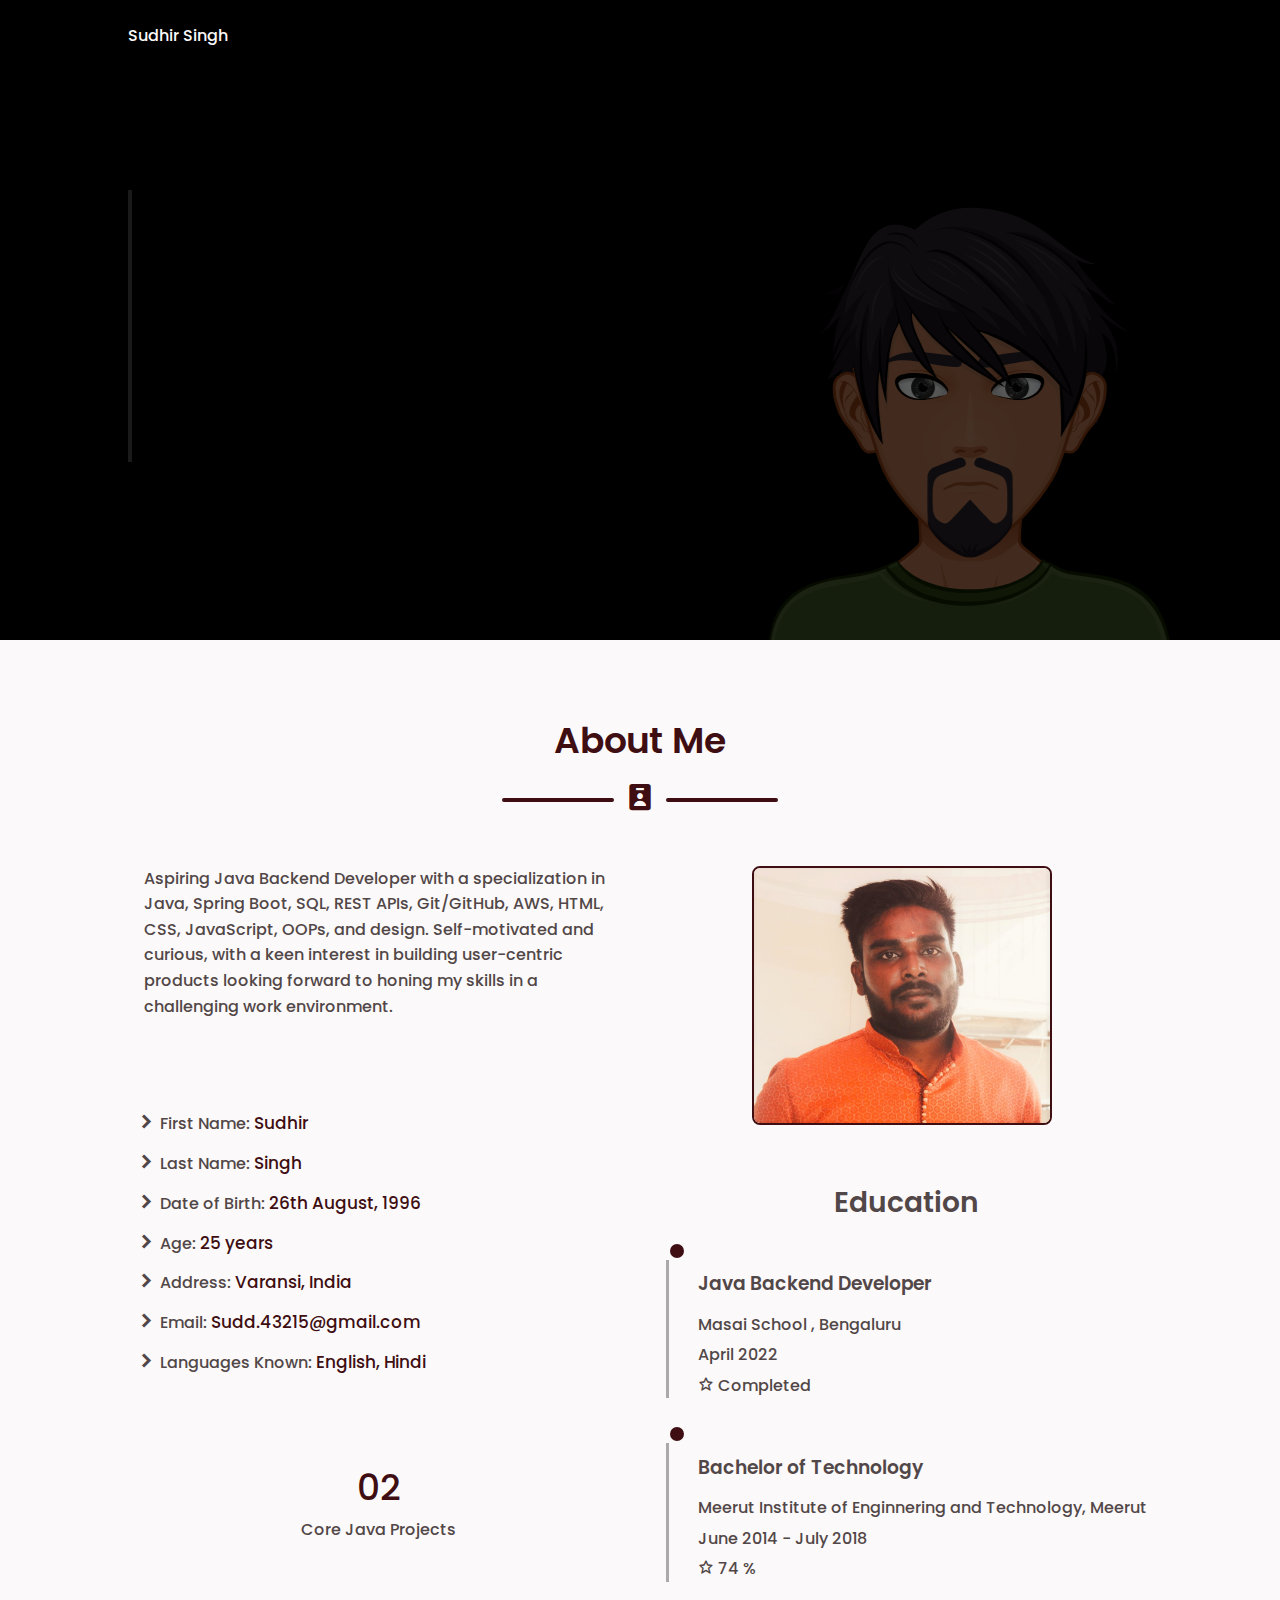
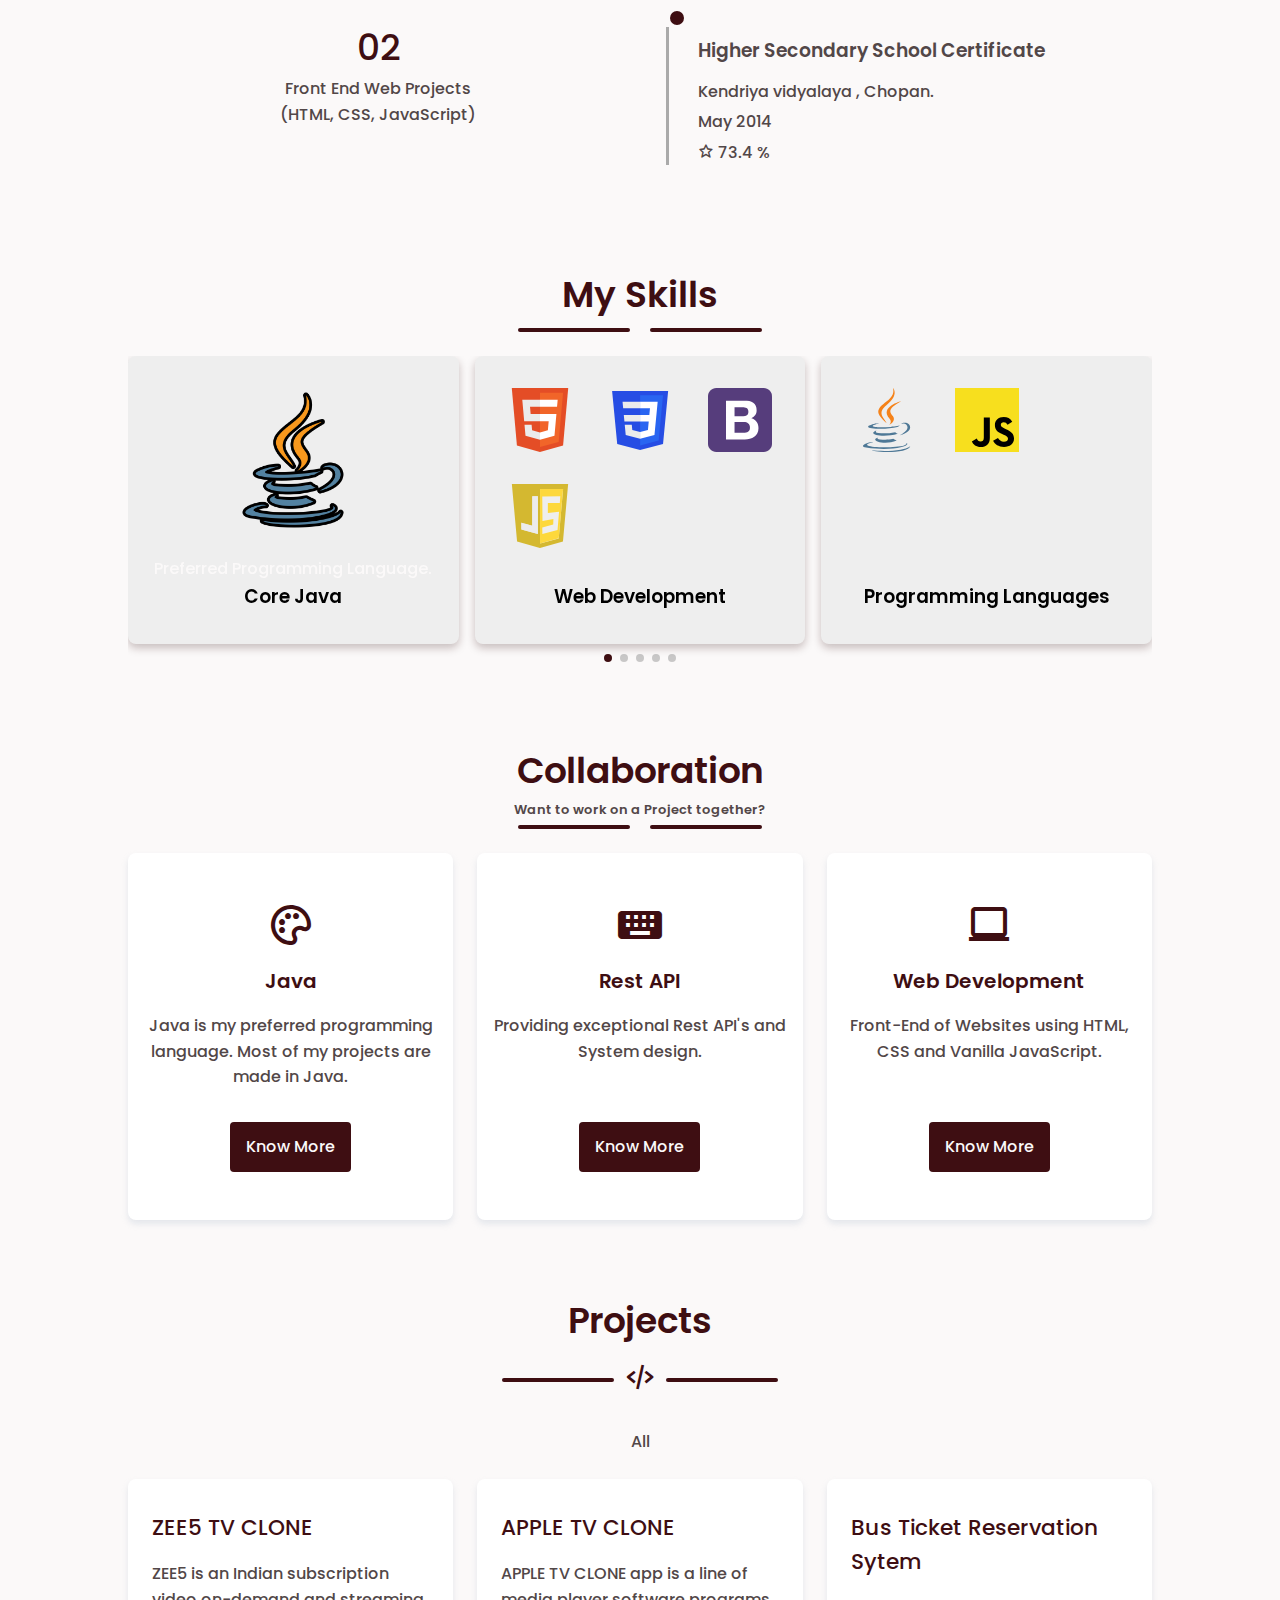
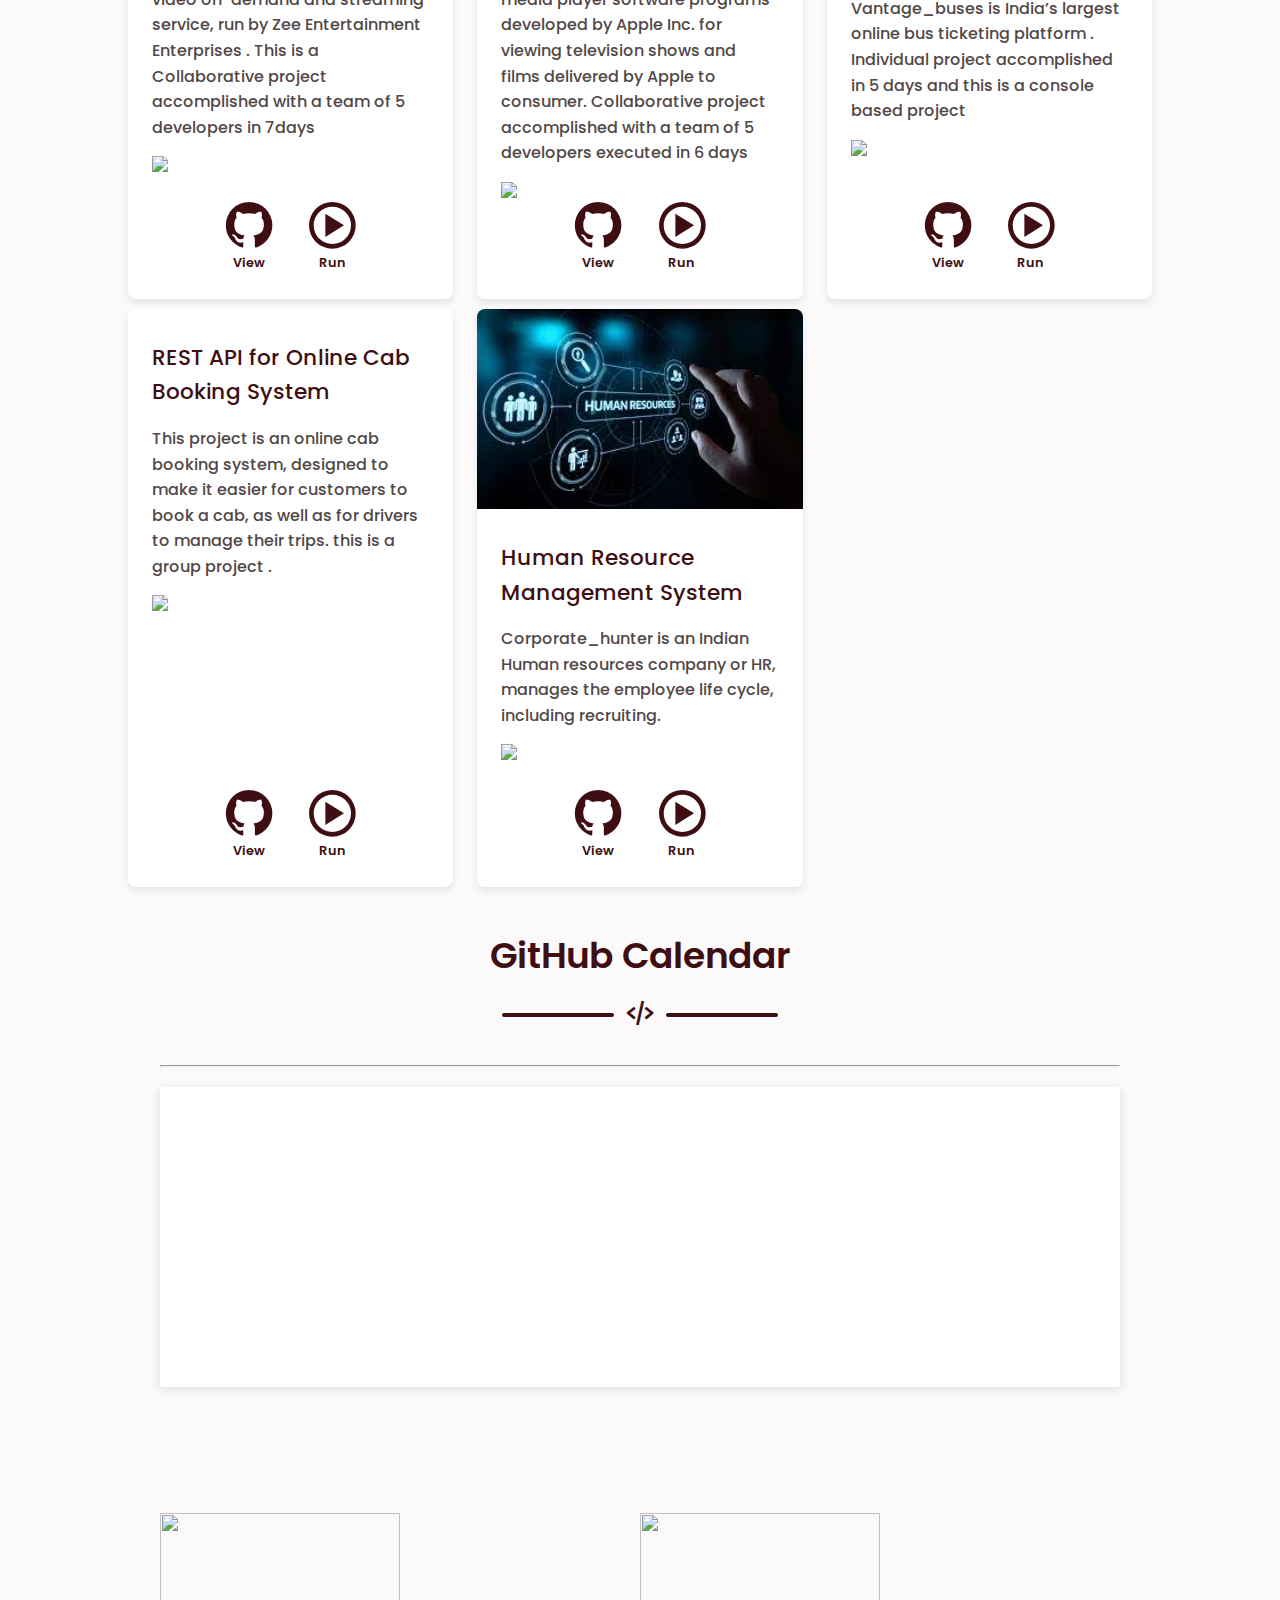
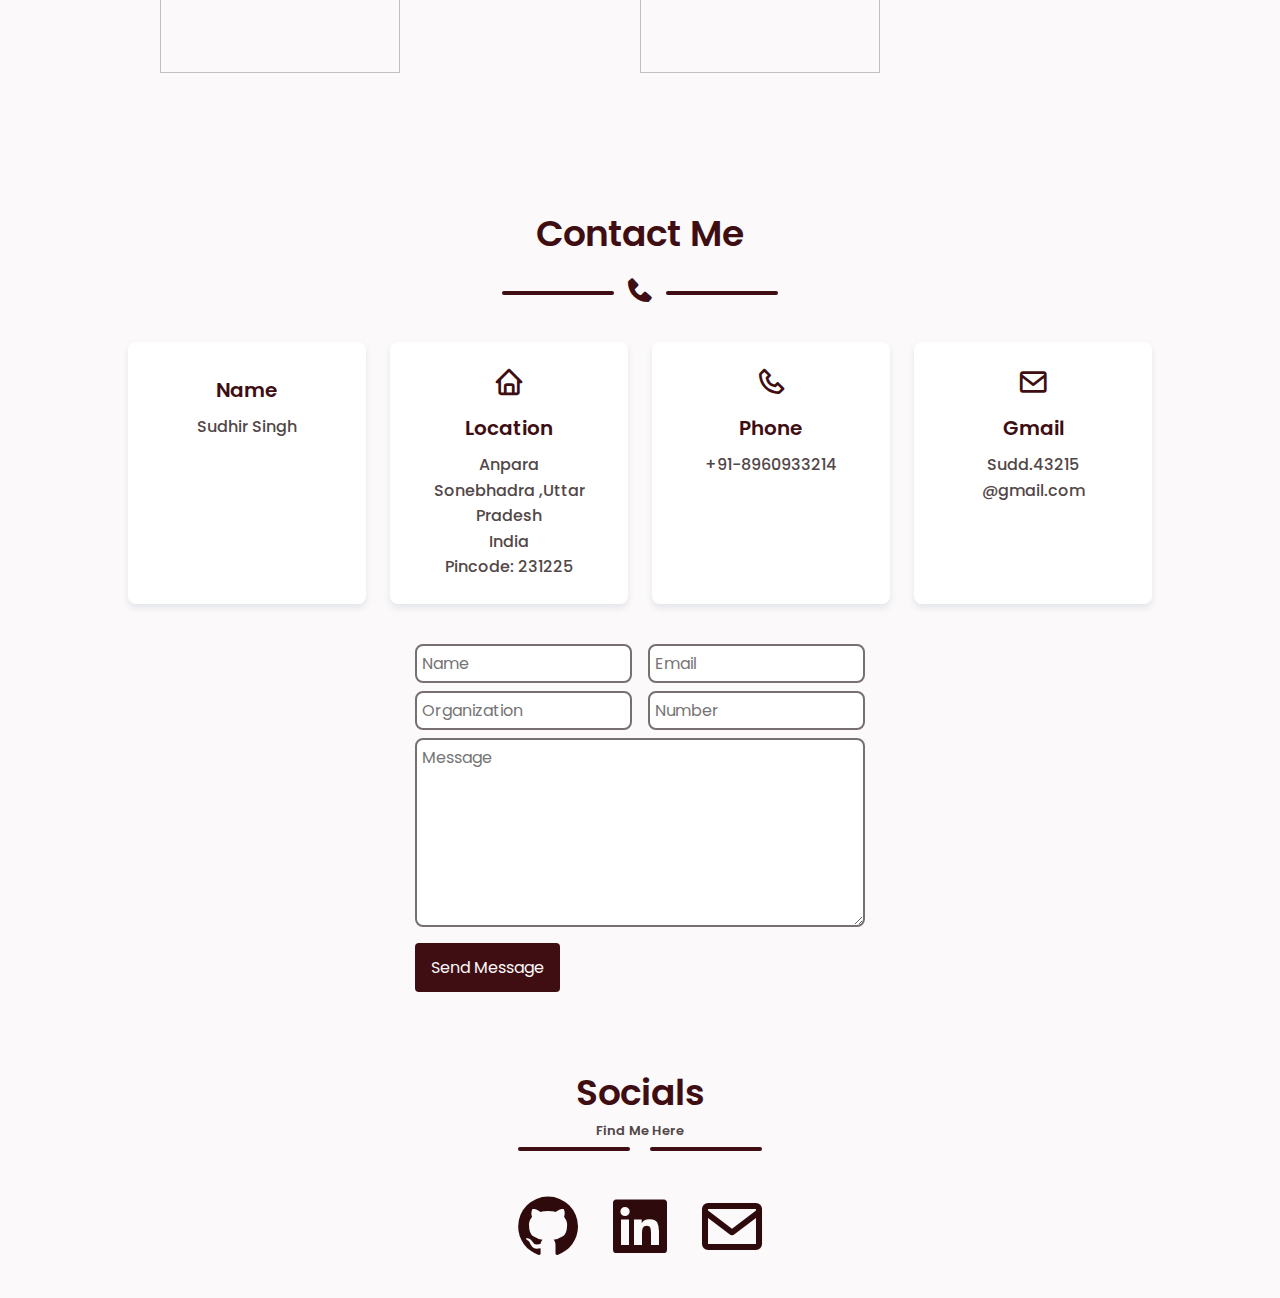
==== index.html @ 27a49314 "add" ====
<!DOCTYPE html>
<html lang="en">
  <head>
    <meta charset="UTF-8" />
    <meta http-equiv="X-UA-Compatible" content="IE=edge" />
    <meta name="viewport" content="width=device-width, initial-scale=1.0" />

    <!-- SWIPER CSS -->
    <link rel="stylesheet" href="assets/css/swiper-bundle.min.css" />

    <!-- Font Awesome ICONS -->
    <link
      rel="stylesheet"
      href="https://cdnjs.cloudflare.com/ajax/libs/font-awesome/5.15.3/css/all.min.css"
      integrity="sha512-iBBXm8fW90+nuLcSKlbmrPcLa0OT92xO1BIsZ+ywDWZCvqsWgccV3gFoRBv0z+8dLJgyAHIhR35VZc2oM/gI1w=="
      crossorigin="anonymous"
      referrerpolicy="no-referrer"
    />

    <!-- BOX ICONS -->
    <link
      href="https://unpkg.com/boxicons@2.0.7/css/boxicons.min.css"
      rel="stylesheet"
    />

    <!-- CSS -->
    <link rel="stylesheet" href="assets/css/style.css" />

    <!--Webpage Icon-->
    <link
      rel="icon"
      type="image/png"
      href="assets/img/technologist_emoji.png"
    />

    <meta
      name="description"
      content="Personal Pertfolio Website of Sudhir Singh, to showcase my Projects"
    />
    <meta
      name="keyword"
      content="portfolio, java, developer, fresher, resume"
    />
    <meta name="robots" content="index" />

    <title>Sudhir | Personal Portfolio</title>
  </head>

  <body>
    <!-- Scroll Top -->
    <a href="#" class="scrolltop" id="scroll-top" aria-label="Chevron-Up">
      <i class="bx bx-chevron-up scrolltop__icon"></i>
    </a>

    <!-- Header -->
    <header class="l-header" id="header">
      <nav class="nav rd-container">
        <a href="#" class="nav__logo" aria-label="My Name as Navigation Logo"
          >Sudhir Singh</a
        >

        <div class="nav__menu" id="nav-menu">
          <ul class="nav__list">
            <li class="nav__item">
              <a
                href="#home"
                class="nav__link active-link"
                aria-label="Home Tab"
                >Home</a
              >
            </li>
            <li class="nav__item">
              <a href="#about" class="nav__link" aria-label="About Tab"
                >About</a
              >
            </li>
            <li class="nav__item">
              <a href="#skills" class="nav__link" aria-label="Skills Tab"
                >Skills</a
              >
            </li>
            <li class="nav__item">
              <a
                href="#portfolio-projects"
                class="nav__link"
                aria-label="Projects Tab"
                >Projects</a
              >
            </li>
            <li class="nav__item">
              <a href="#contact" class="nav__link" aria-label="Contact Tab"
                >Contact</a
              >
            </li>

            <li class="nav__item">
              <a href="https://drive.google.com/file/d/1OOV00FDZPEOEgqvmTykoCVpYTIgIR1Ux/view?usp=sharing" target="_blank" class="nav__link" aria-label="Contact Tab"
                >Resume</a
              >
            </li>
          </ul>
        </div>

        <div class="nav__toggle" id="nav-toggle">
          <i class="bx bx-menu"></i>
        </div>
      </nav>
    </header>

    <main class="l-main">
      <!-- Home -->
      <section class="home" id="home">
        <div class="home__container rd-container rd-grid">
          <div class="home__data">
            <span class="home__greeting">Hello, My name is</span>
            <h1 class="home__name">Sudhir Singh</h1>
            <span class="home__profession">Java Backend Developer</span>
          <!-- <a href="https://drive.google.com/file/d/1OOV00FDZPEOEgqvmTykoCVpYTIgIR1Ux/view?usp=sharing"
              class="button home__button"
              target="_blank"
              aria-label="View Resume From Google Drive"
              >View CV</a>  -->
            <a href="./assets/pdf/fw19_0517-Sudhir-Singh-Resume.pdf" class="button home__button"style="color: aliceblue;" target="_blank" download="fw19_0517-Sudhir-Singh-Resume" onclick="window.open('https://drive.google.com/file/d/1OOV00FDZPEOEgqvmTykoCVpYTIgIR1Ux/view?usp=sharing')"class="btn">Download CV</a>
            
          </div>

          <div class="home__social">
            <a
              href="https://github.com/sudhir2408"
              target="_blank"
              class="home__social-icon"
              aria-label="Github Icon"
              ><i class="bx bxl-github"></i
            ></a>
            <a
              href="https://www.linkedin.com/in/sudhir-singh-1034b6131/"
              target="_blank"
              class="home__social-icon"
              aria-label="LinkedIn Icon"
              ><i class="bx bxl-linkedin-square"></i
            ></a>
           
          </div>

          <div class="home__img">
            <img src="assets/img/home.svg" alt="My Avatar" />
          </div>
        </div>
      </section>

      <!-- About -->
      <section class="about section rd-container" id="about">
        <h2 class="section-title">About Me</h2>

        <div class="divider-custom">
          <div class="divider-custom-line"></div>
          <div class="divider-custom-icon">
            <i class="bx bxs-user-badge"></i>
          </div>
          <div class="divider-custom-line"></div>
        </div>

        <div class="about__container rd-grid">
          <div class="about__data rd-grid">
            <p class="about__description">
              
              Aspiring Java Backend Developer with a specialization in Java, Spring Boot, SQL, REST APIs, Git/GitHub, AWS, HTML, CSS, JavaScript, OOPs, and design. Self-motivated and curious, with a keen interest in building user-centric products looking forward to honing my skills in a challenging work environment.
            </p>

            <ul class="about__list">
              <li class="about__list-item">
                <i class="bx bxs-chevron-right about__chevron"></i>
                <span class="about__attribute-key">First Name: </span>
                <span class="about__attribute-value">Sudhir</span>
              </li>

              <li class="about__list-item">
                <i class="bx bxs-chevron-right about__chevron"></i>
                <span class="about__attribute-key">Last Name: </span>
                <span class="about__attribute-value">Singh</span>
              </li>

              <li class="about__list-item">
                <i class="bx bxs-chevron-right about__chevron"></i>
                <span class="about__attribute-key">Date of Birth: </span>
                <span class="about__attribute-value">26th August, 1996</span>
              </li>

              <li class="about__list-item">
                <i class="bx bxs-chevron-right about__chevron"></i>
                <span class="about__attribute-key">Age: </span>
                <span class="about__attribute-value">25 years</span>
              </li>

              <li class="about__list-item">
                <i class="bx bxs-chevron-right about__chevron"></i>
                <span class="about__attribute-key">Address: </span>
                <span class="about__attribute-value">Varansi, India</span>
              </li>

              <li class="about__list-item">
                <i class="bx bxs-chevron-right about__chevron"></i>
                <span class="about__attribute-key">Email: </span>
                <span class="about__attribute-value"
                  >Sudd.43215@gmail.com</span
                >
              </li>

              <li class="about__list-item">
                <i class="bx bxs-chevron-right about__chevron"></i>
                <span class="about__attribute-key">Languages Known: </span>
                <span class="about__attribute-value"
                  >English, Hindi</span
                >
              </li>
            </ul>

            <div>
              <span class="about__number">02</span>
              <span class="about__achievement">Core Java Projects</span>
            </div>

            <div>
              <span class="about__number">02</span>
              <span class="about__achievement"
                >Front End Web Projects <br />(HTML, CSS, JavaScript)</span
              >
            </div>

          
          </div>

          <div>
            <div class="about__image-wrapper">
              <img
                src="assets/img/myphoto.jpeg"
                alt="My Profile Picture"
                class="about__img"
              />
            </div>
             

           

            <div class="about__education">
              <div class="education__title-block">
                <span class="education__block">
                  <i class="fas fa-book education__icon"></i>
                  <h3 class="education__main-title">Education</h3>
                </span>
              </div>
              <div class="education__content">
                <div class="education__data">

                  <div class="education__wrapper">
                    <div>
                      <div class="education__icon-wrapper">
                        <i
                          class="fas fa-graduation-cap education__details-icon"
                        ></i>
                      </div>
                    </div>
                    <div class="education__details">
                      <h3 class="education__title">
                        Java Backend Developer
                      </h3>
                      <span class="education__subtitle"
                        >Masai School , Bengaluru</span
                      >
                      <div class="education__duration">
                        <i class="far fa-calendar-alt"></i>
                         April 2022
                      </div>
                      <span class="education__score"
                        ><i class="bx bx-star"></i>  Completed</span
                      >
                    </div>
                  </div>  
      
                  <div class="education__wrapper">
                    <div>
                      <div class="education__icon-wrapper">
                        <i
                          class="fas fa-graduation-cap education__details-icon"
                        ></i>
                      </div>
                    </div>
                    <div class="education__details">
                      <h3 class="education__title">
                        Bachelor of Technology
                      </h3>
                      <span class="education__subtitle"
                        >Meerut Institute of Enginnering and Technology, Meerut
                        </span
                      >
                      <div class="education__duration">
                        <i class="far fa-calendar-alt"></i>
                        June 2014 - July 2018
                      </div>
                      <span class="education__score"
                        ><i class="bx bx-star"></i> 74 %</span
                      >
                    </div>
                  </div>
                  <div class="education__wrapper">
                    <div>
                      <div class="education__icon-wrapper">
                        <i
                          class="fas fa-graduation-cap education__details-icon"
                        ></i>
                      </div>
                    </div>
                    <div class="education__details">
                      <h3 class="education__title">
                        Higher Secondary School Certificate
                      </h3>
                      <span class="education__subtitle"
                        > Kendriya vidyalaya , Chopan.</span
                      >
                      <div class="education__duration">
                        <i class="far fa-calendar-alt"></i>
                        May 2014
                      </div>
                      <span class="education__score"
                        ><i class="bx bx-star"></i> 73.4 %</span
                      >
                    </div>
                  </div>
                  
                </div>
              </div>
            </div>
          </div>
        </div>
      </section>

      <!-- Skills -->
      <section class="skills section rd-container" id="skills">
        <h2 class="section-title">My Skills</h2>
        <div class="divider-custom">
          <div class="divider-custom-line"></div>
          <div class="divider-custom-icon"><i class="fas fa-cogs"></i></div>
          <div class="divider-custom-line"></div>
        </div>

        <div class="skills__container swiper-container">
          <div class="swiper-wrapper">
            <div class="skills__content swiper-slide">
              <img
                src="assets/img/logo/181_Java-512.png"
                alt="Animated Java Logo"
                title="Java"
                class="skills__img skills__core-img"
              />
              <h3 class="skills__title">Core Java</h3>
              <p class="skills__description">Preferred Programming Language.</p>
            </div>

            <div class="skills__content swiper-slide">
              <div class="skills__grid-image">
                <img
                  src="assets/img/logo/w3_html5-icon.svg"
                  alt="HTML5 Icon"
                  title="HTML 5"
                  class="skills__img"
                />
                <img
                  src="assets/img/logo/css3-seeklogo.com.svg"
                  alt="CSS 3 Icon"
                  title="CSS 3"
                  class="skills__img"
                />
                <img
                  src="assets/img/logo/bootstrap-seeklogo.com.svg"
                  alt="Bootstrap 4 Icon"
                  title="Bootstrap 4"
                  class="skills__img"
                />
                <img
                  src="assets/img/logo/javascript-seeklogo.com.svg"
                  alt="Javascript Icon"
                  title="JavaScript"
                  class="skills__img"
                />
              </div>
              <h3 class="skills__title">Web Development</h3>
              <p class="skills__description"></p>
            </div>

            <div class="skills__content swiper-slide">
              <div class="skills__grid-image">
                <img
                  src="assets/img/logo/java-icon.svg"
                  alt="Java Icon"
                  title="Java"
                  class="skills__img"
                />
                <img
                  src="assets/img/logo/javascript-js-seeklogo.com.svg"
                  alt="JavaScript Icon"
                  title="JavaScript"
                  class="skills__img"
                />
                
              </div>
              <h3 class="skills__title">Programming Languages</h3>
            </div>

            <div class="skills__content swiper-slide">
              <div class="skills__grid-image">
                
                <img
                  src="assets/img/logo/mysql-seeklogo.com.svg"
                  alt="MySQL Icon"
                  title="MySQL"
                  class="skills__img"
                />
              </div>
              <h3 class="skills__title">Databases</h3>
            </div>

            <div class="skills__content swiper-slide">
              <div class="skills__grid-image">
                <img
                  src="assets/img/logo/git-scm-icon.svg"
                  alt="Git Icon"
                  title="Git"
                  class="skills__img"
                />
                <img
                  src="assets/img/logo/github-seeklogo.com.svg"
                  alt="GitHub Icon"
                  title="Github"
                  class="skills__img"
                />
                <img
                  src="assets/img/logo/eclipse-seeklogo.com.svg"
                  alt="Eclipse Logo"
                  title="Eclipse IDE"
                  class="skills__img"
                />
                
              </div>
              <h3 class="skills__title">Tools</h3>
              <p class="skills__description"></p>
            </div>
          </div>

          <div class="swiper-pagination"></div>
        </div>
      </section>

      <!-- Services -->
      <section class="services section rd-container">
        <h2 class="section-title">Collaboration</h2>
        <span class="section-subtitle"
          >Want to work on a Project together?</span
        >
        <div class="divider-custom">
          <div class="divider-custom-line"></div>
          <div class="divider-custom-icon">
            <i class="fas fa-handshake"></i>
          </div>
          <div class="divider-custom-line"></div>
        </div>

        <div class="services__container rd-grid">
          <div class="services__data">
            <i class="bx bx-palette services__icon"></i>
            <h3 class="services__title">Java</h3>
            <p class="services__description">
              Java is my preferred programming language. Most of my projects are
              made in Java.
            </p>
            <a href="#contact" class="button services__button">Know More</a>
          </div>

          <div class="services__data">
            <i class="bx bxs-keyboard services__icon"></i>
            <h3 class="services__title">Rest API </h3>
            <p class="services__description">
              Providing exceptional Rest API's and System design.
            </p>
            <a href="#contact" class="button services__button">Know More</a>
          </div>

          <div class="services__data">
            <i class="bx bx-laptop services__icon"></i>
            <h3 class="services__title">Web Development</h3>
            <p class="services__description">
              Front-End of Websites using HTML, CSS and Vanilla JavaScript.
            </p>
            <a href="#contact" class="button services__button">Know More</a>
          </div>
        </div>
      </section>

      <!-- Portfolio Projects -->
      <section class="portfolio section rd-container" id="portfolio-projects">
        <h2 class="section-title">Projects</h2>
        <div class="divider-custom">
          <div class="divider-custom-line"></div>
          <div class="divider-custom-icon"><i class="bx bx-code-alt"></i></div>
          <div class="divider-custom-line"></div>
        </div>

        <div class="portfolio__nav">
          <span class="portfolio__item" data-filter="all">All</span>
          
        </div>

        <div class="portfolio__container rd-grid">
          <div class="portfolio__content mix recommended swing">
            <img
              src="https://encrypted-tbn0.gstatic.com/images?q=tbn:ANd9GcQU5XxEUAthdh_eq-coOXMtv5POXSh8gBynhw&usqp=CAU"
              alt=""
              class="portfolio__img"
            />
            <div class="portfolio__data">
              <span class="portfolio__title">ZEE5 TV CLONE</span>

              <span class="portfolio__subtitle">
                ZEE5 is an Indian subscription video on-demand and streaming service, run by Zee
                Entertainment Enterprises . This is a Collaborative project accomplished with a team of 5
                developers in 7days
              </span>
              <div class="tec">
            
                <img src="https://skillicons.dev/icons?i=html,css,javascript,github">   
              </div>
               <br>

              <div class="portfolio__button-wrapper">
                <div class="portfolio__button-github-icon">
                  <a
                    href="https://github.com/somya143/chemical-rake-3857"
                    target="_blank"
                    aria-label="Github Icon"
                    ><i
                      class="
                        bx
                        bxl-github
                        portfolio__button portfolio__button-icon
                      "
                    ></i
                  ></a>
                </div>
                <div class="portfolio__button-github-text">
                  <a
                    href="https://github.com/somya143/chemical-rake-3857"
                    target="_blank"
                    class="portfolio__button portfolio__button-text"
                    >View</a
                  >
                </div>

                <div class="portfolio__button-run-icon">
                  <a
                    href="https://deft-bienenstitch-4a2805.netlify.app/"
                    target="_blank"
                    aria-label="Replit run code"
                    ><i
                      class="
                        bx bx-play-circle
                        portfolio__button portfolio__button-icon
                      "
                    ></i>
                  </a>
                </div>
                <div class="portfolio__button-run-text">
                  <a
                    href="https://deft-bienenstitch-4a2805.netlify.app/"
                    target="_blank"
                    class="portfolio__button portfolio__button-text"
                    >Run
                  </a>
                </div>
              </div>
            </div>
          </div>

          <div class="portfolio__content mix recommended swing">
            <img
              src="https://encrypted-tbn0.gstatic.com/images?q=tbn:ANd9GcQA2JlZarwbj4zTwtttqhNRQf4LHZ5vPH3W79oPyi9aKoU9do5MOTbjVLeNj6tjk8ygG5A&usqp=CAU"
              alt=""
              class="portfolio__img"
            />
            <div class="portfolio__data">
              <span class="portfolio__title">APPLE TV CLONE</span>

              <span class="portfolio__subtitle">
                APPLE TV CLONE app is a line of media player software programs developed by Apple Inc. for
                viewing television shows and films delivered by Apple to consumer. Collaborative project accomplished with a team of 5
                developers executed in 6 days
              </span>
              <div class="tec">
              
                <img src="https://skillicons.dev/icons?i=html,css,javascript,github">   
              </div>
              <div class="portfolio__button-wrapper">
                <div class="portfolio__button-github-icon">
                  <a
                    href="https://github.com/sudhir2408/cared-rainstrom-6203"
                    target="_blank"
                    aria-label="Github Icon"
                    ><i
                      class="
                        bx
                        bxl-github
                        portfolio__button portfolio__button-icon
                      "
                    ></i
                  ></a>
                </div>
                <div class="portfolio__button-github-text">
                  <a
                    href="https://github.com/sudhir2408/cared-rainstrom-6203"
                    target="_blank"
                    class="portfolio__button portfolio__button-text"
                    >View</a
                  >
                </div>

                <div class="portfolio__button-run-icon">
                  <a
                    href="https://cheery-starship-4e1836.netlify.app/"
                    target="_blank"
                    aria-label="Replit run code"
                    ><i
                      class="
                        bx bx-play-circle
                        portfolio__button portfolio__button-icon
                      "
                    ></i>
                  </a>
                </div>
                <div class="portfolio__button-run-text">
                  <a
                    href="https://replit.com/@MajinVegetaSSJ2/Nested-TicTacToe?v=1"
                    target="_blank"
                    class="portfolio__button portfolio__button-text"
                    >Run
                  </a>
                </div>
              </div>
            </div>
          </div>

          <div class="portfolio__content mix recommended web">
            <img
              src="https://th.bing.com/th/id/OIP.ltOTQVhcj5CCRLnL96xmVgHaEs?pid=ImgDet&rs=1"
              alt=""
              class="portfolio__img"
            />
            <div class="portfolio__data">
              <span class="portfolio__title">Bus Ticket Reservation Sytem</span>

              <span class="portfolio__subtitle">
                Vantage_buses is India’s largest online bus ticketing platform .
                Individual project accomplished in 5 days and  this is a console based project
              </span>
              
              <div class="tec">
                
                <img src="https://skillicons.dev/icons?i=java,mysql,github">    
              </div>
              <div class="portfolio__button-wrapper">
                <div class="portfolio__button-github-icon">
                  <a
                    href="https://github.com/sudhir2408/shrill-pin-2391"
                    target="_blank"
                    aria-label="Github Icon"
                    ><i
                      class="
                        bx
                        bxl-github
                        portfolio__button portfolio__button-icon
                      "
                    ></i
                  ></a>
                </div>
                <div class="portfolio__button-github-text">
                  <a
                    href="https://github.com/sudhir2408/shrill-pin-2391"
                    target="_blank"
                    class="portfolio__button portfolio__button-text"
                    >View</a
                  >
                </div>

                <div class="portfolio__button-run-icon">
                  <a
                    href="https://drive.google.com/file/d/1-W-5enCyTO-Z1zEHhoPJTtefmX89p-_w/view?usp=sharing"
                    target="_blank"
                    aria-label="Replit run code"
                    ><i
                      class="
                        bx bx-play-circle
                        portfolio__button portfolio__button-icon
                      "
                    ></i>
                  </a>
                </div>
                <div class="portfolio__button-run-text">
                  <a
                    href="https://drive.google.com/file/d/1-W-5enCyTO-Z1zEHhoPJTtefmX89p-_w/view?usp=sharing"
                    target="_blank"
                    class="portfolio__button portfolio__button-text"
                    >Run
                  </a>
                </div>
              </div>
            </div>
          </div>


          <div class="portfolio__content mix recommended swing">
            <img
              src="https://5.imimg.com/data5/WP/CP/AO/SELLER-83783278/cabs-services-500x500.jpg"
              alt=""
              class="portfolio__img"
            />
            <div class="portfolio__data">
              <span class="portfolio__title">REST API for Online Cab Booking System</span>

              <span class="portfolio__subtitle">
                This project is an online cab booking system, designed to make it easier for customers to book a cab, as well as for drivers to manage their trips.
                this is a group project .

              </span>
              <div class="tec">
               
                <img src="https://skillicons.dev/icons?i=java,spring,mysql,github">    
              </div>
              <div class="portfolio__button-wrapper">
                <div class="portfolio__button-github-icon">
                  <a
                    href="https://github.com/iamsatyamyadav/elegant-yam-358-"
                    target="_blank"
                    aria-label="Github Icon"
                    ><i
                      class="
                        bx
                        bxl-github
                        portfolio__button portfolio__button-icon
                      "
                    ></i
                  ></a>
                </div>
                <div class="portfolio__button-github-text">
                  <a
                    href="https://github.com/iamsatyamyadav/elegant-yam-358-"
                    target="_blank"
                    class="portfolio__button portfolio__button-text"
                    >View</a
                  >
                </div>

                <div class="portfolio__button-run-icon">
                  <a
                    href="https://drive.google.com/file/d/1-W-5enCyTO-Z1zEHhoPJTtefmX89p-_w/view?usp=sharing"
                    target="_blank"
                    aria-label="Replit run code"
                    ><i
                      class="
                        bx bx-play-circle
                        portfolio__button portfolio__button-icon
                      "
                    ></i>
                  </a>
                </div>
                <div class="portfolio__button-run-text">
                  <a
                    href="https://drive.google.com/file/d/1-W-5enCyTO-Z1zEHhoPJTtefmX89p-_w/view?usp=sharing"
                    target="_blank"
                    class="portfolio__button portfolio__button-text"
                    >Run
                  </a>
                </div>
              </div>
            </div>
          </div>

          <div class="portfolio__content mix recommended swing">
            <img
              src="[data-uri]"
              alt=""
              class="portfolio__img"
            />
            <div class="portfolio__data">
              <span class="portfolio__title">Human Resource Management System</span>

              <span class="portfolio__subtitle">
                Corporate_hunter is an Indian Human resources company or HR, manages the employee life cycle, including recruiting.
              </span>
              
              <div class="tec">
               
                <img src="https://skillicons.dev/icons?i=java,mysql,github">    
              </div>
              <br>
              <div class="portfolio__button-wrapper">
                <div class="portfolio__button-github-icon">
                  <a
                    href="https://github.com/sudhir2408/complete-harbor-3011"
                    target="_blank"
                    aria-label="Github Icon"
                    ><i
                      class="
                        bx
                        bxl-github
                        portfolio__button portfolio__button-icon
                      "
                    ></i
                  ></a>
                </div>
                <div class="portfolio__button-github-text">
                  <a
                    href="https://github.com/sudhir2408/complete-harbor-3011"
                    target="_blank"
                    class="portfolio__button portfolio__button-text"
                    >View</a
                  >
                </div>

                <div class="portfolio__button-run-icon">
                  <a
                    href="https://drive.google.com/file/d/1-W-5enCyTO-Z1zEHhoPJTtefmX89p-_w/view?usp=sharing"
                    target="_blank"
                    aria-label="Replit run code"
                    ><i
                      class="
                        bx bx-play-circle
                        portfolio__button portfolio__button-icon
                      "
                    ></i>
                  </a>
                </div>
                <div class="portfolio__button-run-text">
                  <a
                    href="https://drive.google.com/file/d/1-W-5enCyTO-Z1zEHhoPJTtefmX89p-_w/view?usp=sharing"
                    target="_blank"
                    class="portfolio__button portfolio__button-text"
                    >Run
                  </a>
                </div>
              </div>
            </div>
          </div>
      </section>

     <!-- =================================Github Section===================================== -->
    
     <section class="github" id="github">
      <h2 class="section-title">GitHub Calendar</h2>
      <div class="divider-custom">
        <div class="divider-custom-line"></div>
        <div class="divider-custom-icon"><i class="bx bx-code-alt"></i></div>
        <div class="divider-custom-line"></div>
      </div>
      <hr>
      <div class="container">
        

        <div class="cal-cont">
          <div class="calendar">
  
          </div>
        </div>

        <div class="github-cont">
        
          <div class="stats-cont">
            <img src="https://github-readme-streak-stats.herokuapp.com/?user=sudhir2408&theme=gotham&hide_border=false" />
            <img src="https://github-readme-stats.vercel.app/api?username=sudhir2408&show_icons=true&theme=gotham&hide_border=false" />
          </div>
        </div>
      </div>
     
      </div>
    </section>


    <script src="https://cdnjs.cloudflare.com/ajax/libs/jquery/3.6.1/jquery.min.js"></script>
    <script
  src="https://unpkg.com/github-calendar@latest/dist/github-calendar.min.js">
</script>
    <script>
      
      GitHubCalendar(".calendar", "sudhir2408", { responsive: true });

     
      GitHubCalendar(".calendar", "sudhir2408", {
        proxy(sudhir2408) {
          return fetch(`https://your-proxy.com/github?user=${sudhir2408}`);
        },
      }).then((r) => r.text());
    </script>
    <script src="script.js"></script>
      
      

         

     

      <!-- Contact Me -->
      <section class="contact section rd-container" id="contact">
        <h2 class="section-title">Contact Me</h2>
        <div class="divider-custom">
          <div class="divider-custom-line"></div>
          <div class="divider-custom-icon"><i class="bx bxs-phone"></i></div>
          <div class="divider-custom-line"></div>
        </div>

        <div class="contact__container rd-grid">
          <div class="contact__content rd-grid">
            <div class="contact__box">
              <i class="far fa-laugh-wink contact__icon"></i>
              <h3 class="contact__title">Name</h3>
              <span class="contact__description">Sudhir Singh</span>
            </div>

            <div class="contact__box">
              <i class="bx bx-home contact__icon"></i>
              <h3 class="contact__title">Location</h3>
              <span class="contact__description"
                >Anpara <br />Sonebhadra ,Uttar Pradesh <br />India
                <br />Pincode: 231225</span
              >
            </div>

            <div class="contact__box">
              <i class="bx bx-phone contact__icon"></i>
              <h3 class="contact__title">Phone</h3>
              <span class="contact__description">+91-8960933214</span>
            </div>

            <div class="contact__box">
              <i class="bx bx-envelope contact__icon"></i>
              <h3 class="contact__title">Gmail</h3>
              <span class="contact__description"
                >Sudd.43215<wbr />@gmail.com</span
              >
            </div>
          </div>

          <form
            action="https://formsubmit.co/5b334bd91e99d3ec3afeb51260f95c5b"
            method="POST"
            class="contact__form"
          >
            <div class="contact__inputs">
              <input
                type="text"
                name="name"
                placeholder="Name"
                class="contact__input"
              />
              <input
                type="email"
                name="email"
                placeholder="Email"
                class="contact__input"
              />
            </div>

            <div class="contact__inputs">
              <input
                type="text"
                name="organization"
                placeholder="Organization"
                class="contact__input"
              />
              <input
                type="number"
                name="number"
                placeholder="Number"
                class="contact__input"
              />
            </div>

            <textarea
              name="message"
              id=""
              cols="0"
              rows="7"
              placeholder="Message"
              class="contact__input"
            ></textarea>

            <input
              type="submit"
              value="Send Message"
              class="button contact__button"
            />
          </form>
        </div>
      </section>

      <!-- Socials -->
      <section class="socials section rd-container">
        <h2 class="section-title">Socials</h2>
        <span class="section-subtitle">Find Me Here</span>
        <div class="divider-custom">
          <div class="divider-custom-line"></div>
          <div class="divider-custom-icon"><i class="fas fa-users"></i></div>
          <div class="divider-custom-line"></div>
        </div>

        <div class="socials__container">
          <div class="socials__box">
            <a
              href="https://github.com/sudhir2408"
              target="_blank"
              class="socials__social-icon"
              title="GitHub"
              aria-label="My GitHub Page"
              ><i class="bx bxl-github"></i
            ></a>
            <a
              href="https://www.linkedin.com/in/sudhir-singh-1034b6131/"
              target="_blank"
              class="socials__social-icon"
              title="LinkedIn"
              aria-label="My LinkedIn Page"
              ><i class="bx bxl-linkedin-square"></i
            ></a>
            <a
              href="mailto:sudd.43215@gmail.com"
              target="_blank"
              class="socials__social-icon"
              title="Gmail"
              aria-label="Personal Email ID (Gmail)"
              ><i class="bx bx-envelope"></i
            ></a>
            
          </div>
        </div>
      </section>
    </main>

    <!-- Footer -->
    
    

    <!-- MixItUp Filter -->
    <script src="assets/js/mixitup.min.js"></script>

    <!-- Swiper JS -->
    <script src="assets/js/swiper-bundle.min.js"></script>

    <!-- GSAP -->
    <script src="assets/js/gsap.min.js"></script>

    <!-- Main JS -->
    <script src="assets/js/main.js"></script>
  </body>
</html>
---- assets/css/style.css ----
/* Google Fonts */
@import url('https://fonts.googleapis.com/css2?family=Poppins&display=swap');

/* ===CSS Varaibales=== */
:root {
    --header-height: 3rem;

    /* ===Colors=== */
    --first-color: #3e0e12;
    --first-color-dark: #2f0a0d;
    --text-color: #524748;
    --first-color-light: #786f71;
    --first-color-lighten: #FBF9F9;

    /* ===Font and Typography=== */
    --body-font: 'Poppins', sans-serif;
    --biggest-font-size: 2.5rem;
    --h1-font-size: 1.5rem;
    --h2-font-size: 1.25rem;
    --h3-font-size: 1.125rem;
    --normal-font-size: .938rem;
    --small-font-size: .813rem;
    --smaller-font-size: .750rem;

    /* ===Font Weight=== */
    --font-medium: 500;
    --font-semi-bold: 600;
    --font-bold: 700;

    /* ===Margins=== */
    --mb-1: .5rem;
    --mb-2: 1rem;
    --mb-3: 1.5rem;
    --mb-4: 2rem;
    --mb-5: 2.5rem;
    --mb-6: 3rem;

    /* ===z - index=== */
    --z-normal: 1;
    --z-tooltip: 10;
    --z-fixed: 100;
}

@media screen and (min-width: 768px){
    :root {
    --biggest-font-size: 4.5rem;
    --h1-font-size: 2.25rem;
    --h2-font-size: 1.5rem;
    --h3-font-size: 1.25rem;
    --normal-font-size: 1rem;
    --small-font-size: .875rem;
    --smaller-font-size: .813rem;
    }
}

/* ===Base=== */
*, ::before, ::after {
    box-sizing: border-box;
}

html {
    scroll-behavior: smooth;
}

body {
    margin: var(--header-height) 0 0 0;
    font-family: var(--body-font);
    font-size: var(--normal-font-size);
    font-weight: var(--font-medium);
    background-color: var(--first-color-lighten);
    color: var(--text-color);
    line-height: 1.6;
}

h1, h2, h3, ul, p {
    margin: 0;
}

h2, h3 {
    font-weight: var(--font-semi-bold);
}

ul{
    padding: 0;
    list-style: none;
}

a {
    text-decoration: none;
}

img {
    max-width: 100%;
    height: auto;
    display: block;
}

/* ===Class CSS=== */
.section {
    padding-top: 3rem;
}

.section-title, .section-subtitle {
    text-align: center;
}

.section-title {
    font-size: var(--h1-font-size);
    color: var(--first-color);
}

.section-subtitle {
    display: block;
    font-size: var(--smaller-font-size);
    font-weight: var(--font-semi-bold);
}

/* ===Layout=== */
.rd-container {
    max-width: 1024px;
    width: calc(100% - 2rem);
    margin-left: var(--mb-2);
    margin-right: var(--mb-2);
}

.rd-grid {
    display: grid;
    row-gap: 0.6rem;
    column-gap: 1.5rem;
}

.l-header {
    width: 100%;
    position: fixed;
    top: 0;
    left: 0;
    z-index: var(--z-fixed);
    background-color: #000;
}

/* ===Nav Bar=== */
.nav {
    height: var(--header-height);
    display: flex;
    justify-content: space-between;
    align-items: center;
}

@media screen and (max-width: 768px) {
    .nav__menu {
        position: fixed;
        top: -100%;
        left: 0;
        width: 100%;
        padding-top: 1.5rem;
        text-align: center;
        background-color: #000;
        transition: .4s;
        box-shadow: 0 2px 4px rgba(0, 0, 0, .1);
        border-radius: 0 0 1rem 1rem;
    }
}

.nav__item {
    margin-bottom: var(--mb-3);
}

.nav__link {
    color: var(--first-color-lighten);
    transition: .3s;
}

.nav__link:hover {             
    color: var(--first-color-light);
}

.nav__logo, .nav__toggle {
    color: var(--first-color-lighten);
}

.nav__toggle {
    font-size: 1.3rem;
    cursor: pointer;
}

/* ===Show Menu=== */
.show-menu {
    top: var(--header-height);
}

/* ===Active Menu=== */
.active-link {
    position: relative;
}

.active-link::after {
    content: '';
    position: absolute;
    bottom: -.7rem;
    left: 0;
    width: 65%;
    height: 3px;
    background-color: var(--first-color-light);
}

/* ===Change Background Header=== */
.scroll-header {
    background-color: var(--first-color-lighten);
    box-shadow: 0 2px 4px rgba(0, 0, 0, .1);
}

.scroll-header .nav__logo, .scroll-header .nav__toggle, .scroll-header .nav__link {
    color: var(--first-color-dark);
}

.scroll-header .nav__menu {
    background-color: var(--first-color-lighten);
}

/* ===Scroll Top=== */
.scrolltop {
    position: fixed;
    right: 1rem;
    bottom: -20%;
    display: flex;
    justify-content: center;
    align-items: center;
    padding: .5rem;
    background: rgba(123, 111, 113, .7);
    border-radius: .5rem;
    z-index: var(--z-tooltip);
    transition: .4s;
    visibility: hidden;
}

.scrolltop:hover {
    background-color: var(--first-color);
}

.scrolltop__icon {
    font-size: 2rem;
    color: var(--first-color-lighten);
}

/* ===Show Scroll Top=== */
.show-scroll {
    visibility: visible;
    bottom: 1.5rem;
}

/* ===Buttons=== */
.button {
    display: inline-block;
    background-color: var(--first-color);
    color: var(--first-color-lighten);
    padding: .75rem 1rem;
    border-radius: .25rem;
    transition: .3s;
}

.button:hover {
    background-color: var(--first-color-dark);
}

.button-white {
    background-color: var(--first-color-lighten);
    color: var(--first-color-dark);
}

.button-white:hover {
    background-color: var(--first-color-lighten);
}

.button-link {
    background: none;
    color: var(--first-color);
    padding: 0;
}

.button-link:hover {
    background: none;
}

/* ===Home=== */
.home {
    background-color: #000;
    overflow: hidden;
}

.home__container {
    position: relative;
    height: calc(100vh - var(--header-height));
    grid-template-rows: repeat(2, max-content);
    align-content: space-around;
    row-gap: 2rem;
}

.home__data {
    border-left: 4px solid var(--first-color-lighten);
    color: var(--first-color-lighten);
    padding-left: 1.5rem;
    z-index: var(--z-tooltip);
}

.home__name {
    font-size: var(--biggest-font-size);
}

.home__greeting, .home__profession {
    display: block;
    font-weight: var(--font-bold);
}

.home__greeting {
    font-size: .813rem;
}

.home__profession {
    font-size: .938rem;
    margin-bottom: var(--mb-3);
}

.home__button {
    margin-right: 0.8rem;
    background-color: var(--first-color-light);
}

.home__img {
    position: absolute;
    right: 0;
    bottom: 0;
}

.home__img img {
    width: 240px;
}

.home__social {
    display: flex;
    flex-direction: column;
}

.home__social-icon {
    width: max-content;
    font-size: 1.75rem;
    margin-bottom: var(--mb-2);
    color: var(--first-color-lighten);
}

.home__social-icon:hover {
    color: var(--first-color-light);
}


/* ===About=== */
.about {
    margin-top: 1rem;
}

.about__container {
    margin-top: 2.5rem;
}

.about__data {
    text-align: center;
}

.about__description {
    text-align: initial;
}

.about__list {
    text-align: initial;
    padding-top: 0.5rem;
}

.about__list-item {
    font-size: 1rem;
    padding: 0.4rem;
}

.about__chevron {
    position: absolute;
    font-size: 1.5rem;
}

.about__attribute-key {
    margin-left: 1.6rem;
}

.about__attribute-value {
    font-size: 1.06rem;
    color: var(--first-color)
}

.about__description span {
    font-size: var(--h2-font-size);
    font-weight: var(--font-semi-bold);
    color: var(--first-color);
}

.about__number {
    font-size: var(--h1-font-size);
    color: var(--first-color);
    display: block;
}

.about__image-wrapper {
    display: flex;
    justify-content: center;
    margin: 1.5rem 0;
}

.about__img {
    justify-self: center;
    width: 220px;
    border-radius: .5rem;
    border: 2px solid var(--first-color);
}

/* ===Education=== */
.education__title-block {
    display: flex;
    padding-top: 1.5rem;
    justify-content: center;
    font-size: var(--h2-font-size);
    font-weight: var(--font-medium);
}

.education__block {
    display: inline-flex;
    padding: 0.5rem;
    margin-bottom: 0.6rem;
}

.education__icon {
    margin-right: 0.5rem;
    font-size: 2rem;
}

.education__data {
    display: flex;
    flex-direction: column;
}

.education__wrapper{
    display: flex;
    margin-bottom: 1.8rem;
}
.education__icon-wrapper{
    background-color: var(--first-color);
    border-radius: 60%;
    padding: 0.45rem;
    position: relative;
    left: 1.10rem;
}

.education__details-icon {
    font-size: 1.10rem;
    color: var(--first-color-lighten);
}

.education__details{
    margin-top: 1rem;
    border-left: 0.2rem solid #aaa;
    padding: 0.6rem 0 0 1.8rem;
}

.education__title {
    margin-bottom: 0.8rem;
}

.education__duration {
    margin: 0.3rem 0;
}

/* ===Divider=== */
.divider-custom {
    margin: 0.3rem 0 1.5rem;
    width: 100%;
    display: flex;
    justify-content: center;
    align-items: center;
}

.divider-custom-line {
    width: 100%;
    max-width: 7rem;
    height: .25rem;
    background-color: var(--first-color);
    border-radius: 1rem;
    border-color: var(--first-color);
}

.divider-custom-line:first-child {
    margin-right: 0.6rem;
}

.divider-custom-line:last-child {
    margin-left: 0.6rem;
}

.divider-custom-icon {
    color: var(--first-color);
    font-size: 2rem;
}


/* ===Skills=== */
.skills__content {
    display: flex;
    flex-direction: column;
    flex-flow: column;
    box-shadow: rgba(0, 0, 0, 0.24) 0px 3px 8px;;
     background-color: #eeeeee; 
    color: var(--first-color-lighten);
    border-radius: .5rem;
    padding: 1rem;
    text-align: center;
    box-shadow: 0 4px 8px rgba(47, 10, 13, .25);
    width: 80rem;
    height: 18rem;
}

.skills__grid-image {
    display: inline-grid;
    grid-template-columns: repeat(2, 1fr);
    justify-items: center;
}

.skills__img {
    width: 4rem;
    height: 4rem;
    margin: 1rem;
}

.skills__core-img {
    margin-top: 1rem;
    width: 9rem;
    height: 9rem;
    align-self: center;
}

.skills__title {
    position: absolute;
    bottom: 0;
    color: #000;
    align-self: center;
    padding: 1rem;
    margin-bottom: var(--mb-2);
}

.skills__description {
    margin-top: 0.5rem;
    padding-bottom: 1rem;
}
.swiper-pagination {
    position: initial;
}

.swiper-pagination-bullet-active {
    background-color: var(--first-color);
}


:root {
    --color-calendar-graph-day-bg: #464646;
    --color-calendar-graph-day-L1-bg: #39dd34;
    --color-calendar-graph-day-L2-bg: #45a045;
    --color-calendar-graph-day-L3-bg: #047526;
    --color-calendar-graph-day-L4-bg: #0a4208;
  }
  
  rect.ContributionCalendar-day[data-level='0'] {
      fill: var(--color-calendar-graph-day-bg);
  }
  
  rect.ContributionCalendar-day[data-level='1'] {
      fill: var(--color-calendar-graph-day-L1-bg);
  }
  
  rect.ContributionCalendar-day[data-level='2'] {
      fill: var(--color-calendar-graph-day-L2-bg);
  }
  
  rect.ContributionCalendar-day[data-level='3'] {
      fill: var(--color-calendar-graph-day-L3-bg);
  }
  
  rect.ContributionCalendar-day[data-level='4'] {
      fill: var(--color-calendar-graph-day-L4-bg);
  }
  
  .cal-cont{
    margin-top: 20px;
    width: 100%;
    /* background-color: #6b2128; */
    /* margin-left: 40px; */
    border-radius: 10px;
  }

  /* ============================ */
  
  .calendar .width-full > .float-left {
      display: none;
      /* border: 2px solid red; */
  }
  .heading-cal {
    /* border: 2px solid red; */
    text-align: center;
    margin: 0 6rem;
    font-size: 4rem;
    border: 1px solid;
    padding: 1rem;
    border-bottom: 0.1rem solid #fff4;
    color: #fff;
    margin-top: 100px;
  }
  .heading-cal span {
    color: #222222;
    /* border: 2px solid red; */
  }

  .calendar {
     
      font-family: Helvetica, arial;
      border: 0px solid #DDDDDD;
      border-radius: 3px;
      height: 300px;
      text-align: center;
      margin-top:20px;
     background-color: white;
     box-shadow: rgba(99, 99, 99, 0.2) 0px 2px 8px 0px;
      
  }
  
  .calendar-graph text.wday,
  .calendar-graph text.month {
      font-size: 10px;
      fill: rgb(255, 255, 255);
      
     
  }
  
  .contrib-legend {
      text-align: right;
      padding: 0 14px 10px 0;
      display: inline-block;
      /* float: right; */
      
  }
  
  .contrib-legend .legend {
      display: inline-block;
      list-style: none;
      margin: 0 5px;
      position: relative;
      bottom: -1px;
      padding: 0;
  }
  
  .contrib-legend .legend li {
      display: inline-block;
      width: 10px;
      height: 10px;
  }
  
  .text-small {
      font-size: 12px;
      color: #f5f5f5;
  }
  
  .calendar-graph {
      padding: 5px 0 0;
      text-align: center;
      
  }
  .heading-stat {
    text-align: center;
    margin: 0 6rem;
    font-size: 4rem;
    border: 1px solid;
    padding: 1rem;
    border-bottom: 0.1rem solid #fff4;
    color: #fff;
    margin-top: 30px;
   
  }
  .heading-stat span {
    color: #222222;
  }
  
  .contrib-column {
      padding: 15px 0;
      text-align: center;
      border-left: 1px solid #453f0e;
      border-top: 1px solid #453f0e;
      font-size: 11px;
  }
  
  .contrib-column-first {
      border-left: 0;
  }
  
  .table-column {
      display: table-cell;
      width: 1%;
      padding-right: 10px;
      padding-left: 10px;
      vertical-align: top;
  }
  
  .contrib-number {
      font-weight: 300;
      line-height: 1.3em;
      font-size: 24px;
      display: block;
      color: black;
  }
  

/* =================My GitHub Calendar================ */

  .github-cont{
    margin-top: 10%;
   
  }
  .github{
  width: 75%;
  margin: auto;
  
    margin-top: 40px;
  }
  .heading{
  
    margin-left: 40%;
  }

  .git-cont{
    
    display: flex;
    margin-left: 33%;
    gap: 10%;
  }

  .stats-cont{
    display: flex;
   
    height: 250px;
    /* background-color:#2f0a0d; */
    margin-top: 20px;
    width: 100%;
   border-radius: 10px;
  }

  .stats-cont > img{
  
    width: 50%;
    height: 80%;
    margin-top: 30px;
  }

 

/* ===Services=== */
.services__data {
    display: flex;
    flex-direction: column;
    padding: 3rem 1rem;
    background-color: #FFF;
    border-radius: .5rem;
    text-align: center;
    transition: .4s;
    box-shadow: 0 4px 6px rgba(174, 190, 205, .3);
}

.services__icon, .services__title {
    margin-bottom: var(--mb-2);
    color: var(--first-color);
}

.services__icon {
    font-size: 3rem;
}

.services__title {
    font-size: var(--h3-font-size);
}

.services__description {
    align-self: baseline;
    margin-bottom: var(--mb-4);
}

.services__button {
    align-self: center;
    margin-top: auto;
}

.services__data:hover {
    transform: translateY(-.5rem);
    box-shadow: 0 6px 8px rgba(174, 190, 205, .4);
}

/* ===Project in Mind== */
.project__container {
    padding: 1.5rem 1rem;
    background-color: var(--first-color-dark);
    color: var(--first-color-lighten);
    border-radius: .5rem;
    text-align: center;
}

.project__icon, .project__title {
    margin-bottom: var(--mb-1);
}

.project__icon {
    font-size: 3.5rem;
}

.project__title {
    font-size: 1.5rem;
}

.project__description {
    margin-bottom: var(--mb-4);
}


/* ===Portfolio Projects=== */
.portfolio__nav {
    text-align: center;
    margin-bottom: var(--mb-3);
    display: flex;
    flex-wrap: wrap;
    justify-content: center;
}

.portfolio__item {
    margin: 0 var(--mb-3);
    cursor: pointer;
}

.portfolio__content {
    display: flex;
    height: 100%;
    flex-direction: column;
    background-color: #FFF;
    border-radius: .5rem;
    overflow: hidden;
    box-shadow: 0 4px 6px rgba(174, 190, 205, .3);
    margin-top: auto;
}

.portfolio__img {
    width: 100%;
    transition: .4s;
}

.portfolio__data {
    display: flex;
    flex-direction: column;
    height: 100%;
    padding: 1.5rem 1.5rem 0.5rem 1.5rem;
}

.portfolio__title {
    font-size: 1.35rem;
    color: var(--first-color);
    margin: var(--mb-1) 0;
}

.portfolio__subtitle {
    display: block;
    font-size: var(--normal-font-size);
    padding: 0.5rem 0 1rem;
}

.portfolio__content:hover {
    box-shadow: 0 6px 8px rgba(174, 190, 205, .4);
}

.portfolio__content:hover .portfolio__img {
    transform: scale(1.12);
}

.portfolio__button-wrapper {
    display: grid;
    justify-items: center;
    grid-template-columns: 30% 10% 20% 10% 30%;
    grid-template-rows: 60% 15% 25%;
    margin-top: auto;
    margin-bottom: 0.5rem;
}

.portfolio__button-github-icon {
    grid-column: 2;
    grid-row: 1;
}

.portfolio__button-run-icon {
    grid-column: 4;
    grid-row: 1;
}

.portfolio__button-github-text {
    grid-column: 2;
    grid-row: 2;
}

.portfolio__button-run-text {
    grid-column: 4;
    grid-row: 2;
}

.portfolio__button{
    background: none;
    color: var(--first-color);
    font-size: 3.5rem;
}

.portfolio__button:hover {
    color: var(--first-color-light);
}

.portfolio__button-text {
    font-size: 0.8rem;
    font-weight: var(--font-semi-bold);
}

.non-rec-project {
    position: absolute;
    left: -9999px;
}

/* ===Active Menu Portfolio=== */
.active-portfolio {
    color: var(--first-color-dark);
    font-weight: var(--font-semi-bold);
}


/* ===Contact Me=== */
.contact__container {
    row-gap: 2.5rem;
}

.contact__content {
    grid-template-columns: repeat(auto-fit, minmax(220px, 1fr));
}

.contact__box {
    background-color: #FFF;
    border-radius: .5rem;
    padding: 1.5rem;
    text-align: center;
    box-shadow: 0 4px 6px rgba(174, 190, 205, .3);
}

.contact__icon, .contact__title {
    color: var(--first-color);
}

.contact__icon {
    font-size: 2rem;
}

.contact__title {
    font-size: var(--h3-font-size);
    margin: var(--mb-1) 0;
}

.contact__description {
    word-wrap: break-word;
}

.contact__box:hover {
    box-shadow: 0 6px 8px rgba(174, 190, 205, .4);
}

.contact__inputs {
    display: grid;
    grid-template-columns: repeat(2, 1fr);
    column-gap: 1rem;
}

.contact__input, .contact__button {
    outline: none;
    font-family: var(--body-font);
    font-size: var(--normal-font-size);
}

.contact__input {
    width: 100%;
    padding: 5px;
    border: 2px solid var(--first-color-light);
    color: var(--first-color);
    border-radius: .5rem;
    margin-bottom: var(--mb-1);
}

.contact::placeholder {
    color: var(--first-color-light);
    font-family: var(--body-font);
    font-weight: var(--font-semi-bold);
}

.contact__button {
    cursor: pointer;
    border: none;
}

/* ===Socials=== */
.socials__container {
    display: flex;
    justify-content: space-evenly;
}

.socials__box {
    padding-bottom: 0.5rem;
}

.socials__social-icon {
    font-size: var(--biggest-font-size);
    color: var(--first-color-dark);
    margin: var(--mb-1);
    transition: .3s;
}

.socials__social-icon:hover {
    color: var(--first-color-light);
}


/* ===Footer=== */


/* ===Media Queries=== */
@media screen and (min-width: 576px) {
    .home__img img {
        width: 330px;
    }

    .about__container,
    .services__container,
    .portfolio__container {
        grid-template-columns: repeat(2, 1fr);
    }

    .about__image-wrapper {
        margin-top: 0;
    }

    .skills__grid-image {
        grid-template-columns: repeat(3, 1fr);
    }

    .contact__form {
        width: 450px;
        justify-self: center;
    }
}

@media screen and (min-width: 768px) {
    body {
        margin: 0;
    }

    .section-title {
        margin-top: 1.5rem;
    }

    .nav {
        height: calc(var(--header-height) + 1.5rem);
    }

    .nav__list {
        display: flex;
    }

    .nav__item {
        margin-left: var(--mb-5);
        margin-bottom: 0;
    }

    .nav__toggle {
        display: none;
    }

    .home__container {
        height: 100vh;
        grid-template-rows: max-content .5fr;
        align-content: flex-end;
    }

    .home__greeting {
        font-size: 1.25rem;
    }

    .home__profession {
        font-size: 2rem;
    }

    .home__social {
        flex-direction: row;
        align-items: center;
    }

    .home__social-icon {
        margin-right: var(--mb-4);
        margin-bottom: 0;
    }

    .home__img img {
        width: 440px;
    }

    .about {
        margin-top: 0;
    }

    .about__description {
        text-align: initial;
        margin-left: 1rem;
    }

    .about__img {
        width: 300px;
    }

    .qualification__box {
        display: flex;
        justify-content: space-between;
    }

    .services__container,
    .portfolio__container {
        grid-template-columns: repeat(3, 1fr);
    }

    .project__container {
        padding: 4.5rem 0;
    }

    .project__data {
        display: flex;
        justify-content: space-evenly;
        align-items: center;
    }

    .project__icon, .project__title, .project__description {
        margin-bottom: 0;
    }

    .project__icon {
        font-size: 6rem;
    }

    .project__title {
        font-size: 2.5rem;
    }
}

@media screen and (min-width: 1024px) {
    .rd-container {
        margin-left: auto;
        margin-right: auto;
    }
}

/* For tall screens on mobiles and desktop */
@media screen and (min-height: 721px) {
   .home__container {
     height: 640px;
   }
}
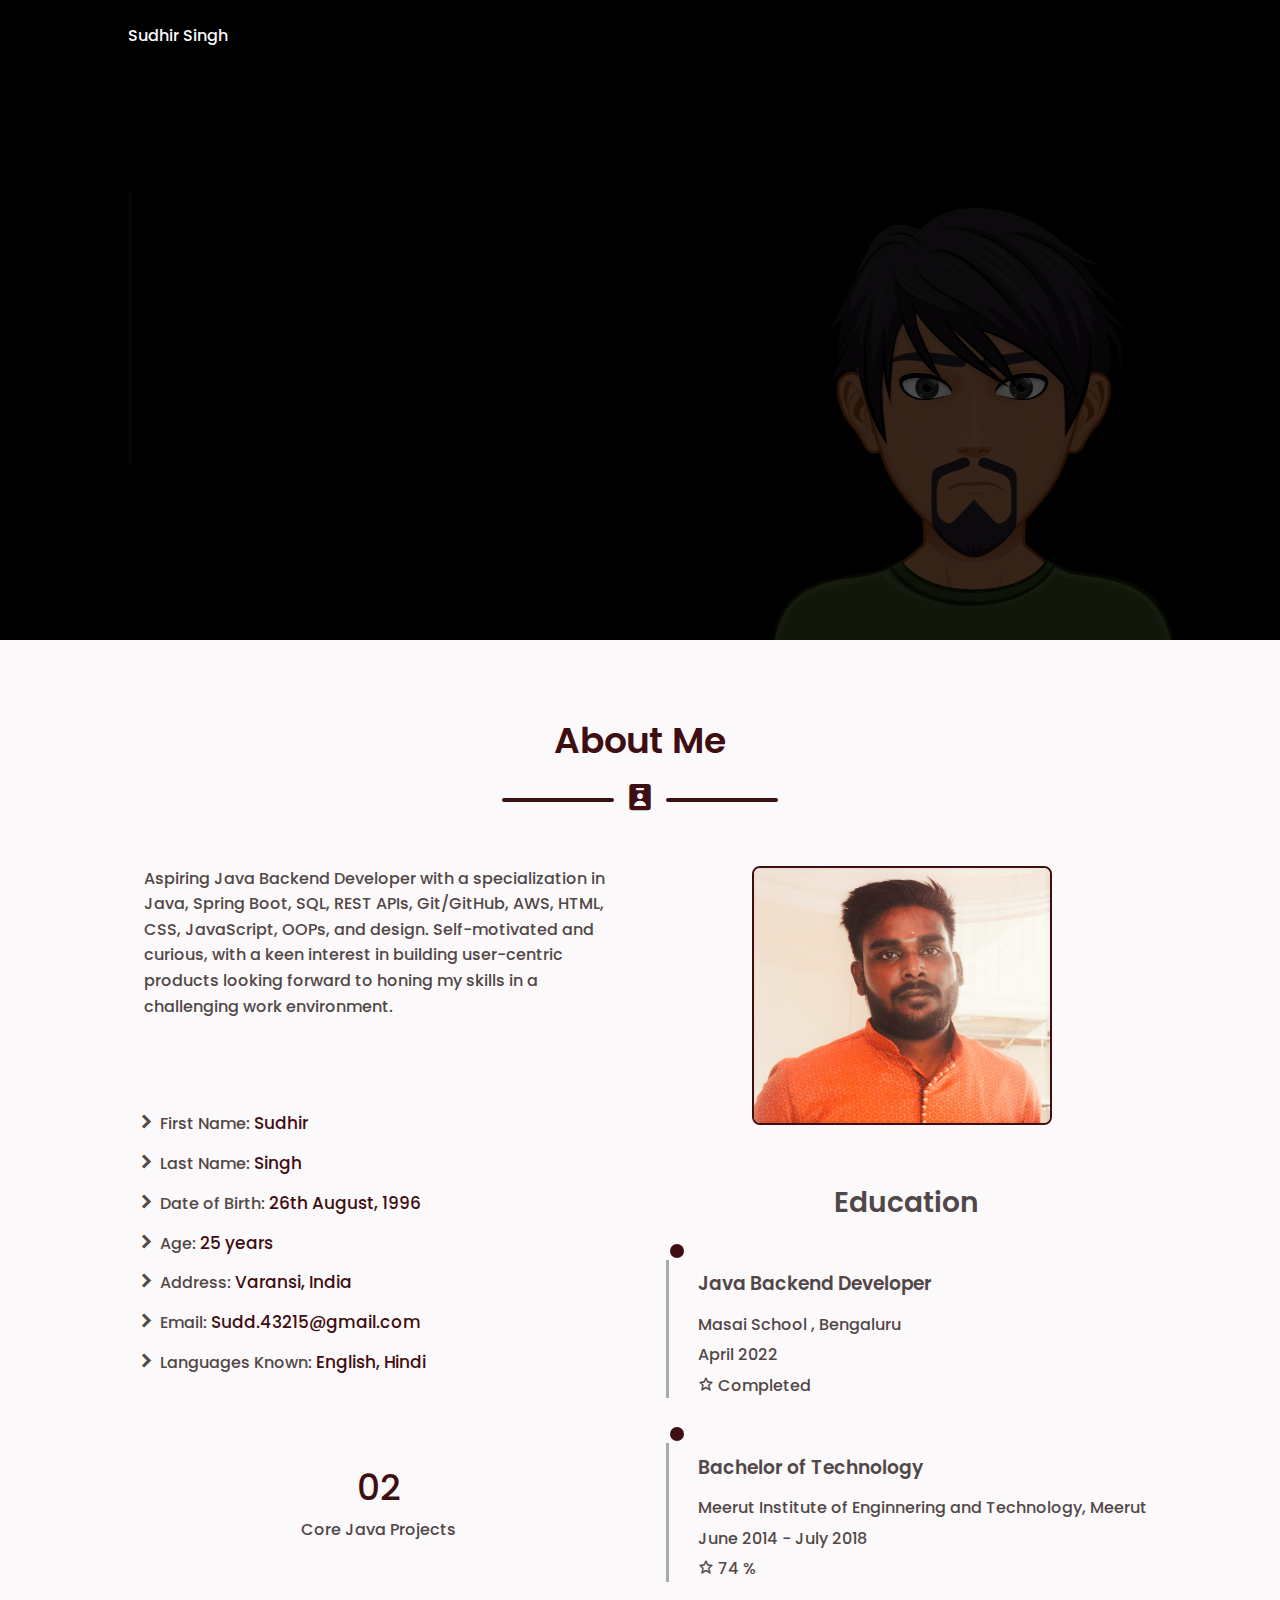
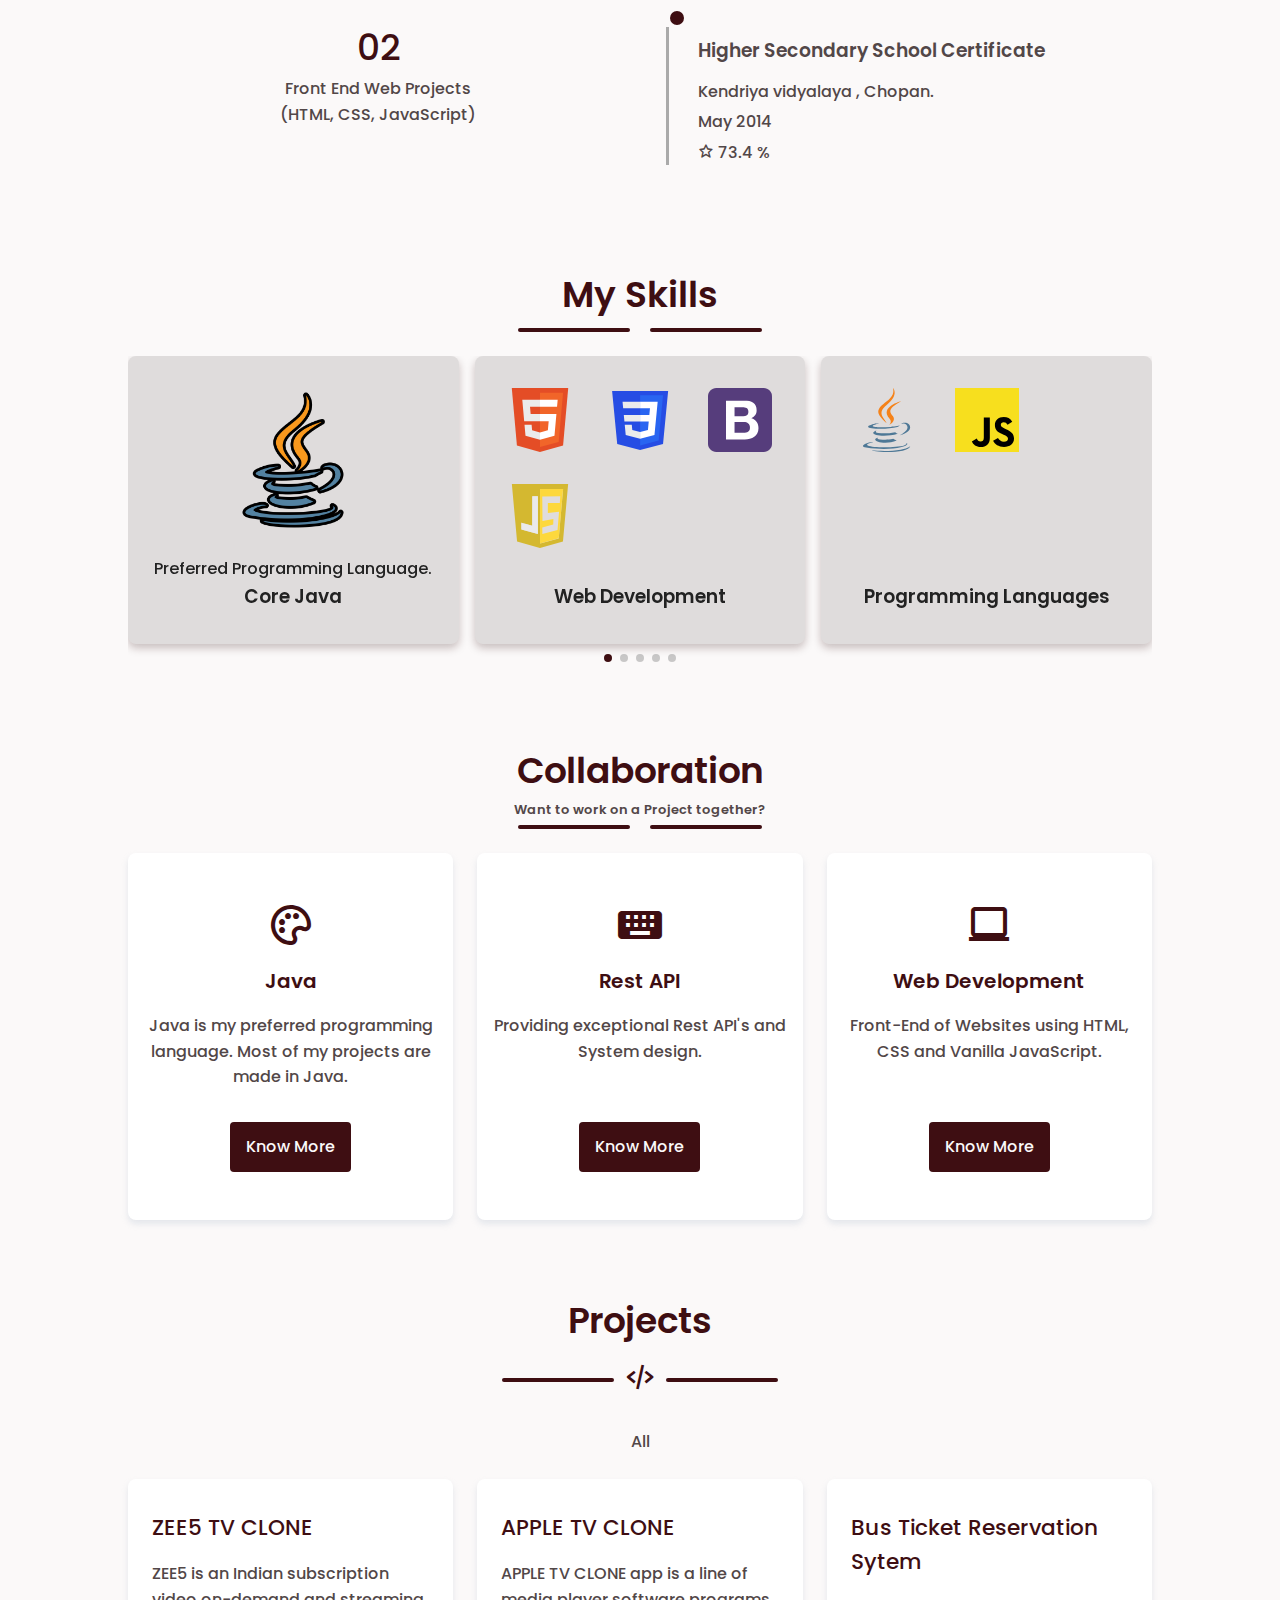
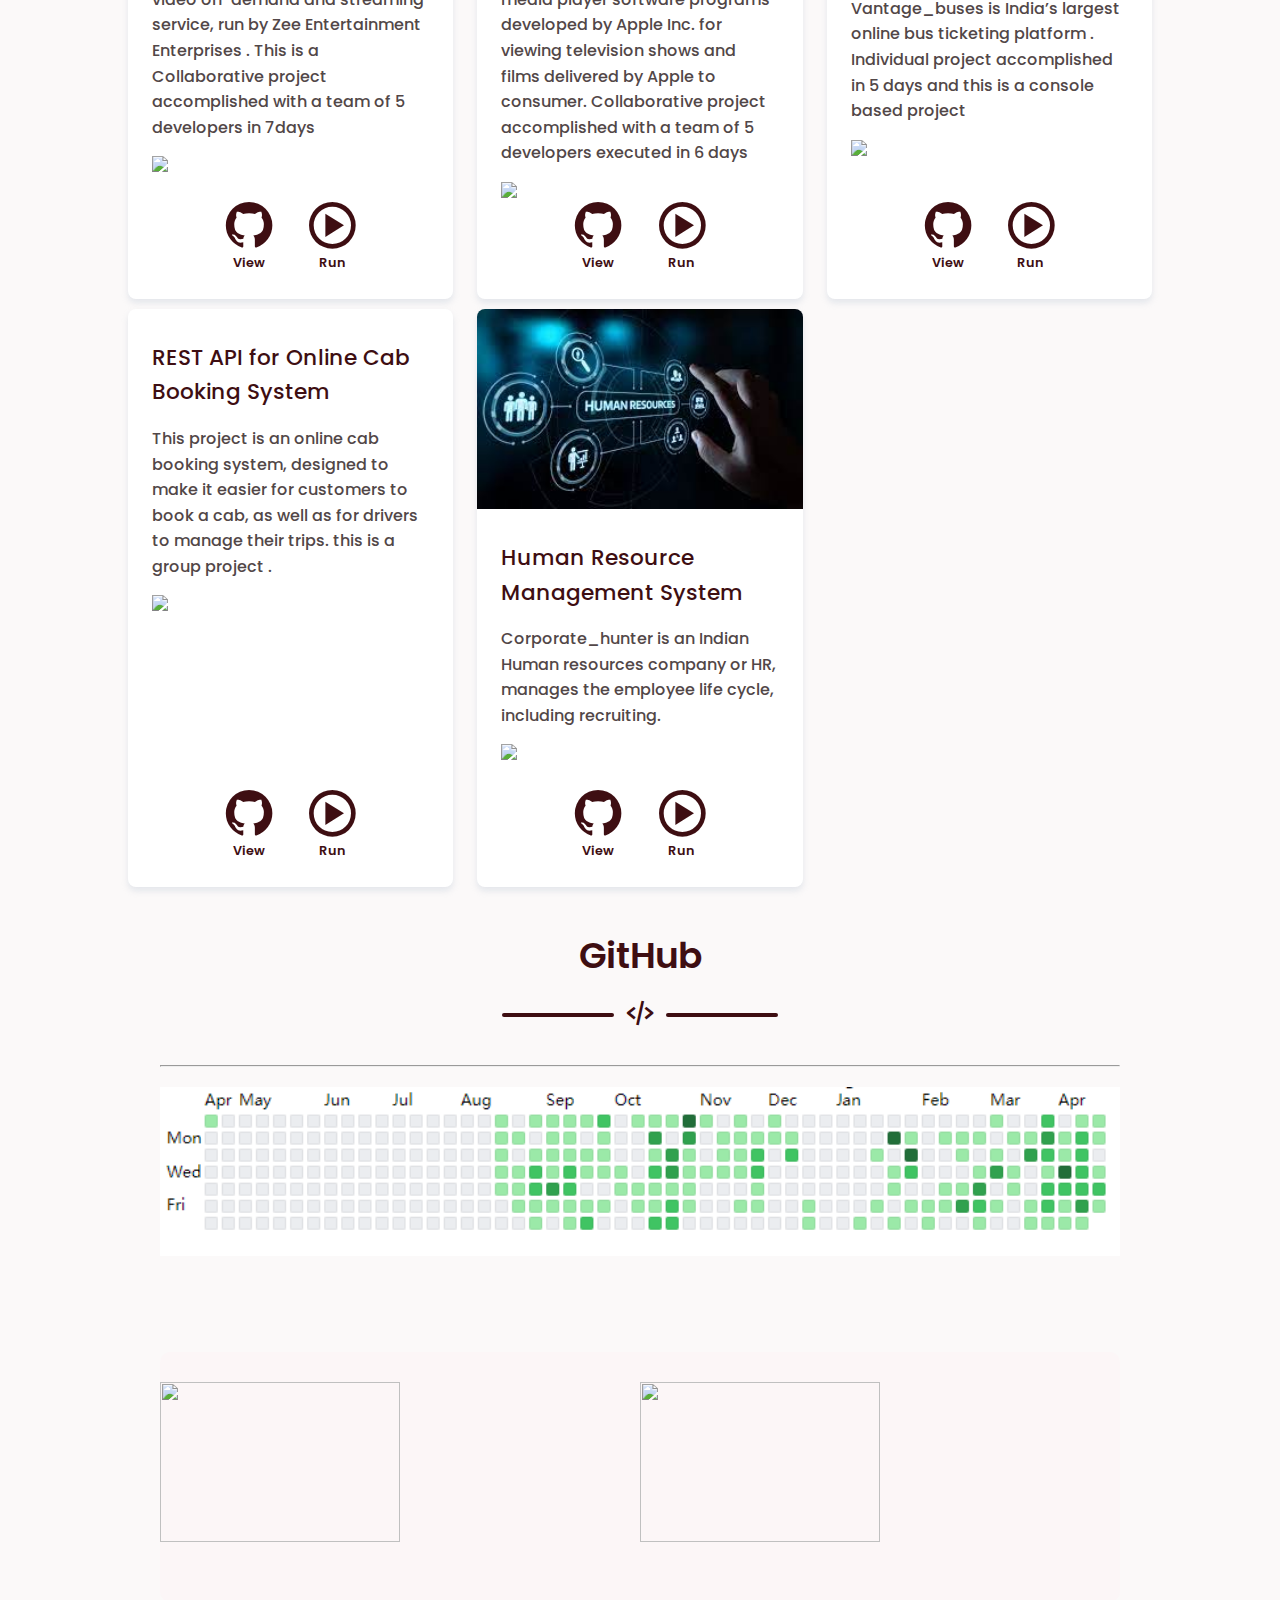
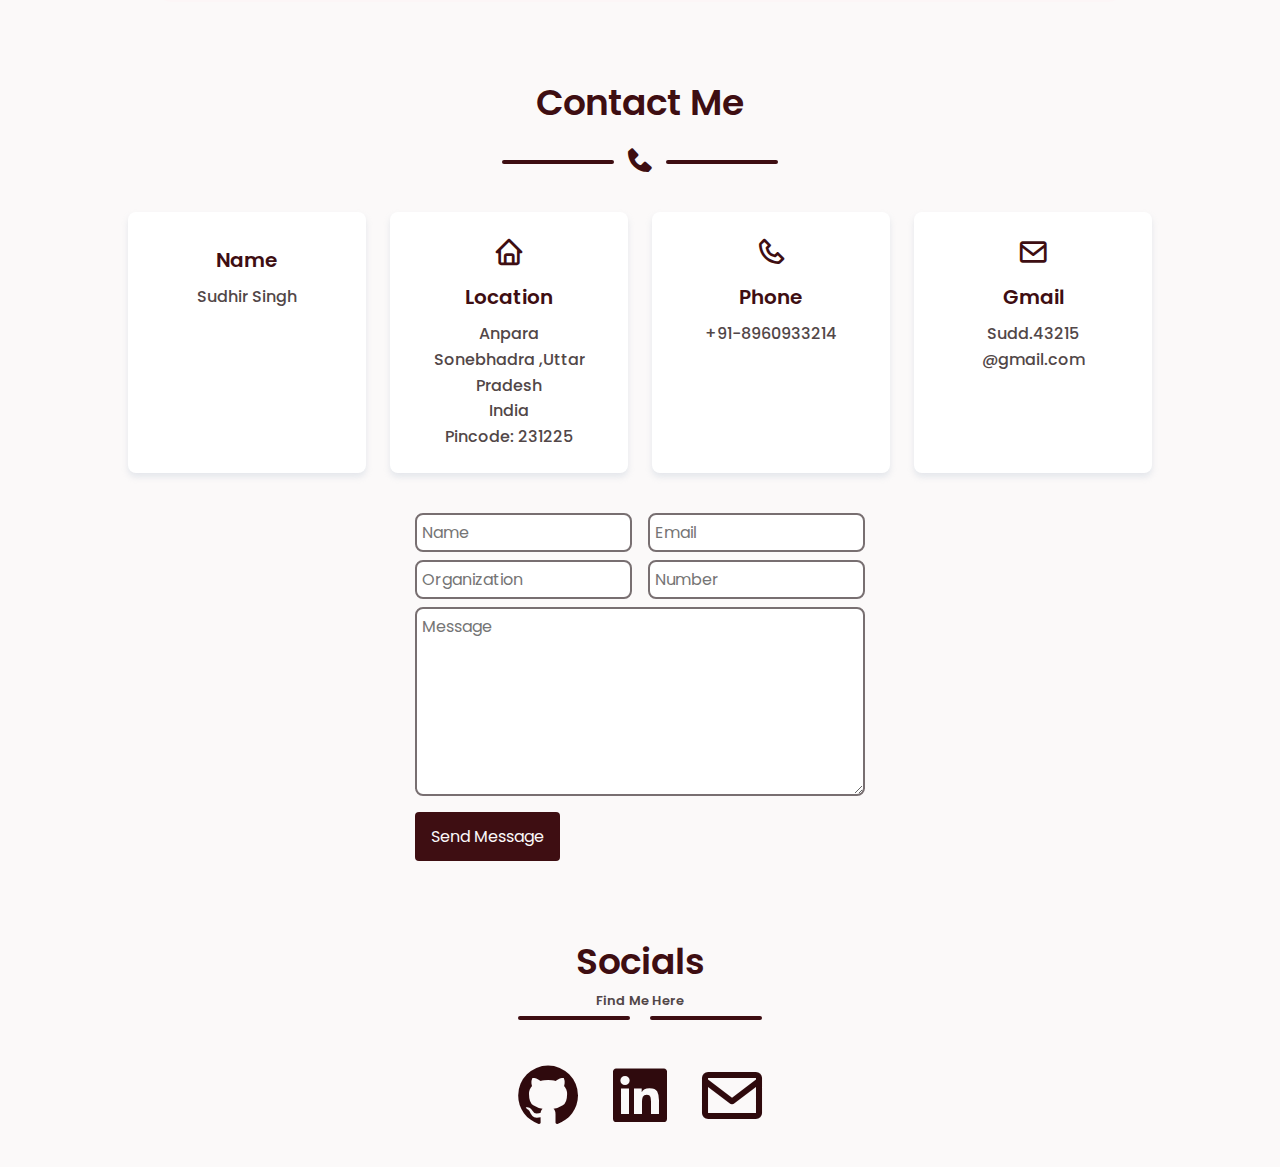
==== commit b4425f86: "add" ====
--- a/index.html
+++ b/index.html
@@ -94,9 +94,8 @@
             </li>
 
             <li class="nav__item">
-              <a href="https://drive.google.com/file/d/1OOV00FDZPEOEgqvmTykoCVpYTIgIR1Ux/view?usp=sharing" target="_blank" class="nav__link" aria-label="Contact Tab"
-                >Resume</a
-              >
+              <a href="./assets/pdf/fw19_0517-Sudhir-Singh-Resume.pdf" style="color: aliceblue;" target="_blank" download="fw19_0517-Sudhir-Singh-Resume" onclick="window.open('https://drive.google.com/file/d/1OOV00FDZPEOEgqvmTykoCVpYTIgIR1Ux/view?usp=sharing')"class="btn">Resume</a>
+              
             </li>
           </ul>
         </div>
@@ -120,7 +119,7 @@
               target="_blank"
               aria-label="View Resume From Google Drive"
               >View CV</a>  -->
-            <a href="./assets/pdf/fw19_0517-Sudhir-Singh-Resume.pdf" class="button home__button"style="color: aliceblue;" target="_blank" download="fw19_0517-Sudhir-Singh-Resume" onclick="window.open('https://drive.google.com/file/d/1OOV00FDZPEOEgqvmTykoCVpYTIgIR1Ux/view?usp=sharing')"class="btn">Download CV</a>
+            <a href="./assets/pdf/fw19_0517-Sudhir-Singh-Resume.pdf" class="button home__button"style="color: aliceblue;" target="_blank" download="fw19_0517-Sudhir-Singh-Resume" onclick="window.open('https://drive.google.com/file/d/1OOV00FDZPEOEgqvmTykoCVpYTIgIR1Ux/view?usp=sharing')"class="btn">Resume</a>
             
           </div>
 
@@ -851,41 +850,39 @@
 
      <!-- =================================Github Section===================================== -->
     
-     <section class="github" id="github">
-      <h2 class="section-title">GitHub Calendar</h2>
+       <section class="github" id="github">
+      <h2 class="section-title">GitHub </h2>
       <div class="divider-custom">
-        <div class="divider-custom-line"></div>
+        <div class="divider-custom-line" ></div>
         <div class="divider-custom-icon"><i class="bx bx-code-alt"></i></div>
         <div class="divider-custom-line"></div>
       </div>
       <hr>
       <div class="container">
-        
-
         <div class="cal-cont">
           <div class="calendar">
+            <img src="./assets/img/git.png" width="1000px">
+          </div>
+        </div> 
   
-          </div>
-        </div>
-
-        <div class="github-cont">
+         <div class="github-cont">
         
-          <div class="stats-cont">
+           <div class="stats-cont">
             <img src="https://github-readme-streak-stats.herokuapp.com/?user=sudhir2408&theme=gotham&hide_border=false" />
             <img src="https://github-readme-stats.vercel.app/api?username=sudhir2408&show_icons=true&theme=gotham&hide_border=false" />
-          </div>
+          </div> 
         </div>
       </div>
      
       </div>
-    </section>
+    </section>  
 
 
     <script src="https://cdnjs.cloudflare.com/ajax/libs/jquery/3.6.1/jquery.min.js"></script>
     <script
   src="https://unpkg.com/github-calendar@latest/dist/github-calendar.min.js">
-</script>
-    <script>
+  </script>
+   <!-- <script>
       
       GitHubCalendar(".calendar", "sudhir2408", { responsive: true });
 
@@ -896,15 +893,25 @@
         },
       }).then((r) => r.text());
     </script>
-    <script src="script.js"></script>
+      -->
       
       
 
-         
+ <!-- <section class="github1">
+  <div class="heading" id="github1">
+    <h2>GitHub</h2>
+    <span>My GitHub</span>
+  </div>
+  <div class="calendar">
+
+    Loading the data just for you.
+  </div>
+</section>
+          
 
      
 
-      <!-- Contact Me -->
+      <-- Contact Me -->
       <section class="contact section rd-container" id="contact">
         <h2 class="section-title">Contact Me</h2>
         <div class="divider-custom">
@@ -1055,5 +1062,10 @@
 
     <!-- Main JS -->
     <script src="assets/js/main.js"></script>
-  </body>
+
+   
+  
+</body>
+
 </html>
+
--- a/assets/css/style.css
+++ b/assets/css/style.css
@@ -511,9 +511,8 @@
     display: flex;
     flex-direction: column;
     flex-flow: column;
-    box-shadow: rgba(0, 0, 0, 0.24) 0px 3px 8px;;
-     background-color: #eeeeee; 
-    color: var(--first-color-lighten);
+    background-color: #dfdcdc;
+    color: rgb(34, 34, 34);
     border-radius: .5rem;
     padding: 1rem;
     text-align: center;
@@ -544,7 +543,6 @@
 .skills__title {
     position: absolute;
     bottom: 0;
-    color: #000;
     align-self: center;
     padding: 1rem;
     margin-bottom: var(--mb-2);
@@ -623,15 +621,26 @@
 
   .calendar {
      
-      font-family: Helvetica, arial;
+      /* font-family: Helvetica, arial;
       border: 0px solid #DDDDDD;
       border-radius: 3px;
       height: 300px;
       text-align: center;
       margin-top:20px;
      background-color: white;
-     box-shadow: rgba(99, 99, 99, 0.2) 0px 2px 8px 0px;
+     box-shadow: rgba(99, 99, 99, 0.2) 0px 2px 8px 0px; */
+
       
+  /* border: 5px solid red;
+    font-family: Helvetica, arial;
+    /* border: 0px solid #DDDDDD; */
+    /* border-radius: 3px;
+    height: 263px;
+    text-align: center;
+    margin-top:40px;
+    color: white;  */
+    
+
   }
   
   .calendar-graph text.wday,
@@ -718,9 +727,14 @@
       color: black;
   }
   
-
-/* =================My GitHub Calendar================ */
-
+  /* #github1{
+    margin-bottom: 2rem;
+    margin-top: 2rem;
+    margin: auto;
+} */
+
+/*=================My GitHub Calendar================ */
+ 
   .github-cont{
     margin-top: 10%;
    
@@ -747,7 +761,7 @@
     display: flex;
    
     height: 250px;
-    /* background-color:#2f0a0d; */
+    background-color:#fcf6f7;
     margin-top: 20px;
     width: 100%;
    border-radius: 10px;
@@ -758,7 +772,7 @@
     width: 50%;
     height: 80%;
     margin-top: 30px;
-  }
+  } 
 
  
 
@@ -1034,7 +1048,39 @@
 
 
 /* ===Footer=== */
-
+.footer {
+    background-color: var(--first-color-dark);
+    color: var(--first-color-lighten);
+    text-align: center;
+}
+
+.footer__container {
+    padding: 2rem 0;
+}
+
+.footer__title {
+    font-size: var(--h1-font-size);
+    font-weight: var(--font-semi-bold);
+    margin-bottom: var(--mb-1);
+}
+
+.footer__description {
+    margin-bottom: var(--mb-3);
+}
+
+.footer__copy {
+    font-size: var(--small-font-size);
+    color: var(--first-color-light);
+}
+
+.footer__link {
+    color: #9c767f;
+}
+
+.footer__link:hover {
+    cursor: pointer;
+    color: var(--first-color-lighten);
+}
 
 /* ===Media Queries=== */
 @media screen and (min-width: 576px) {
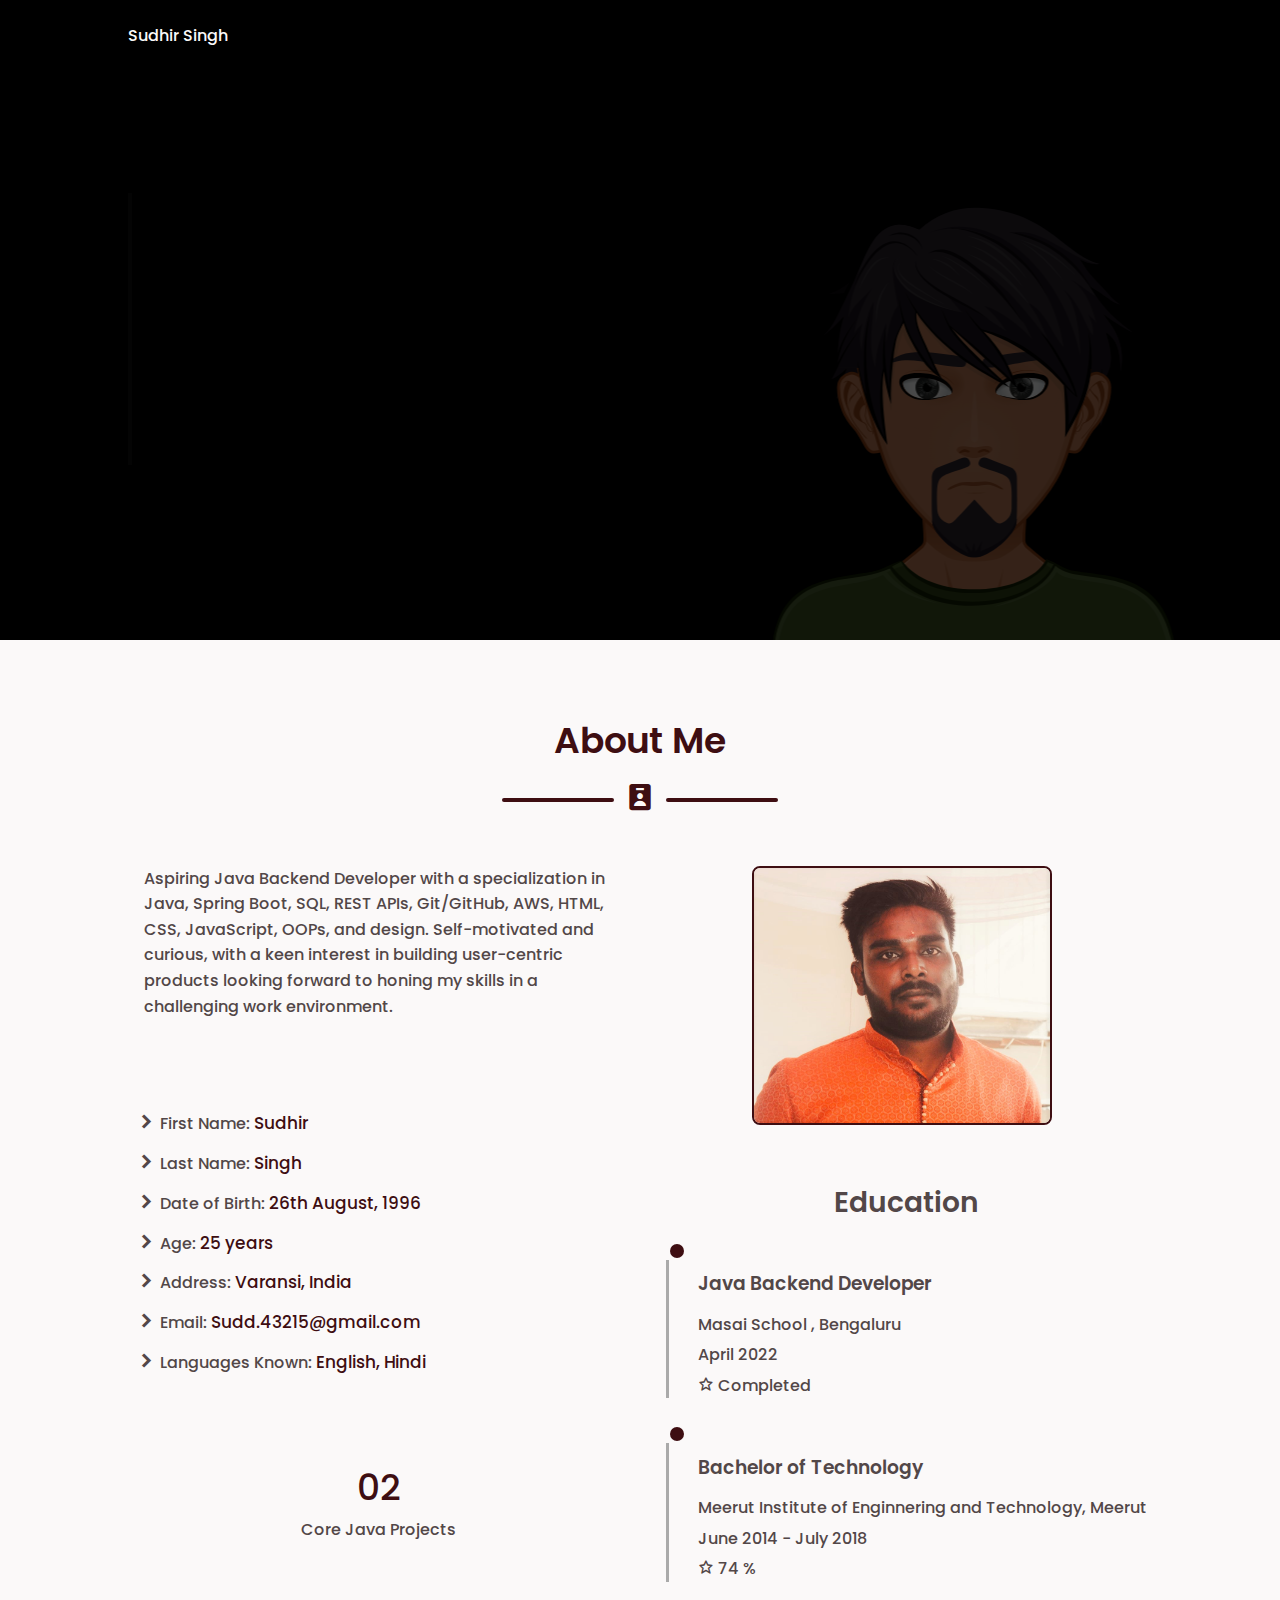
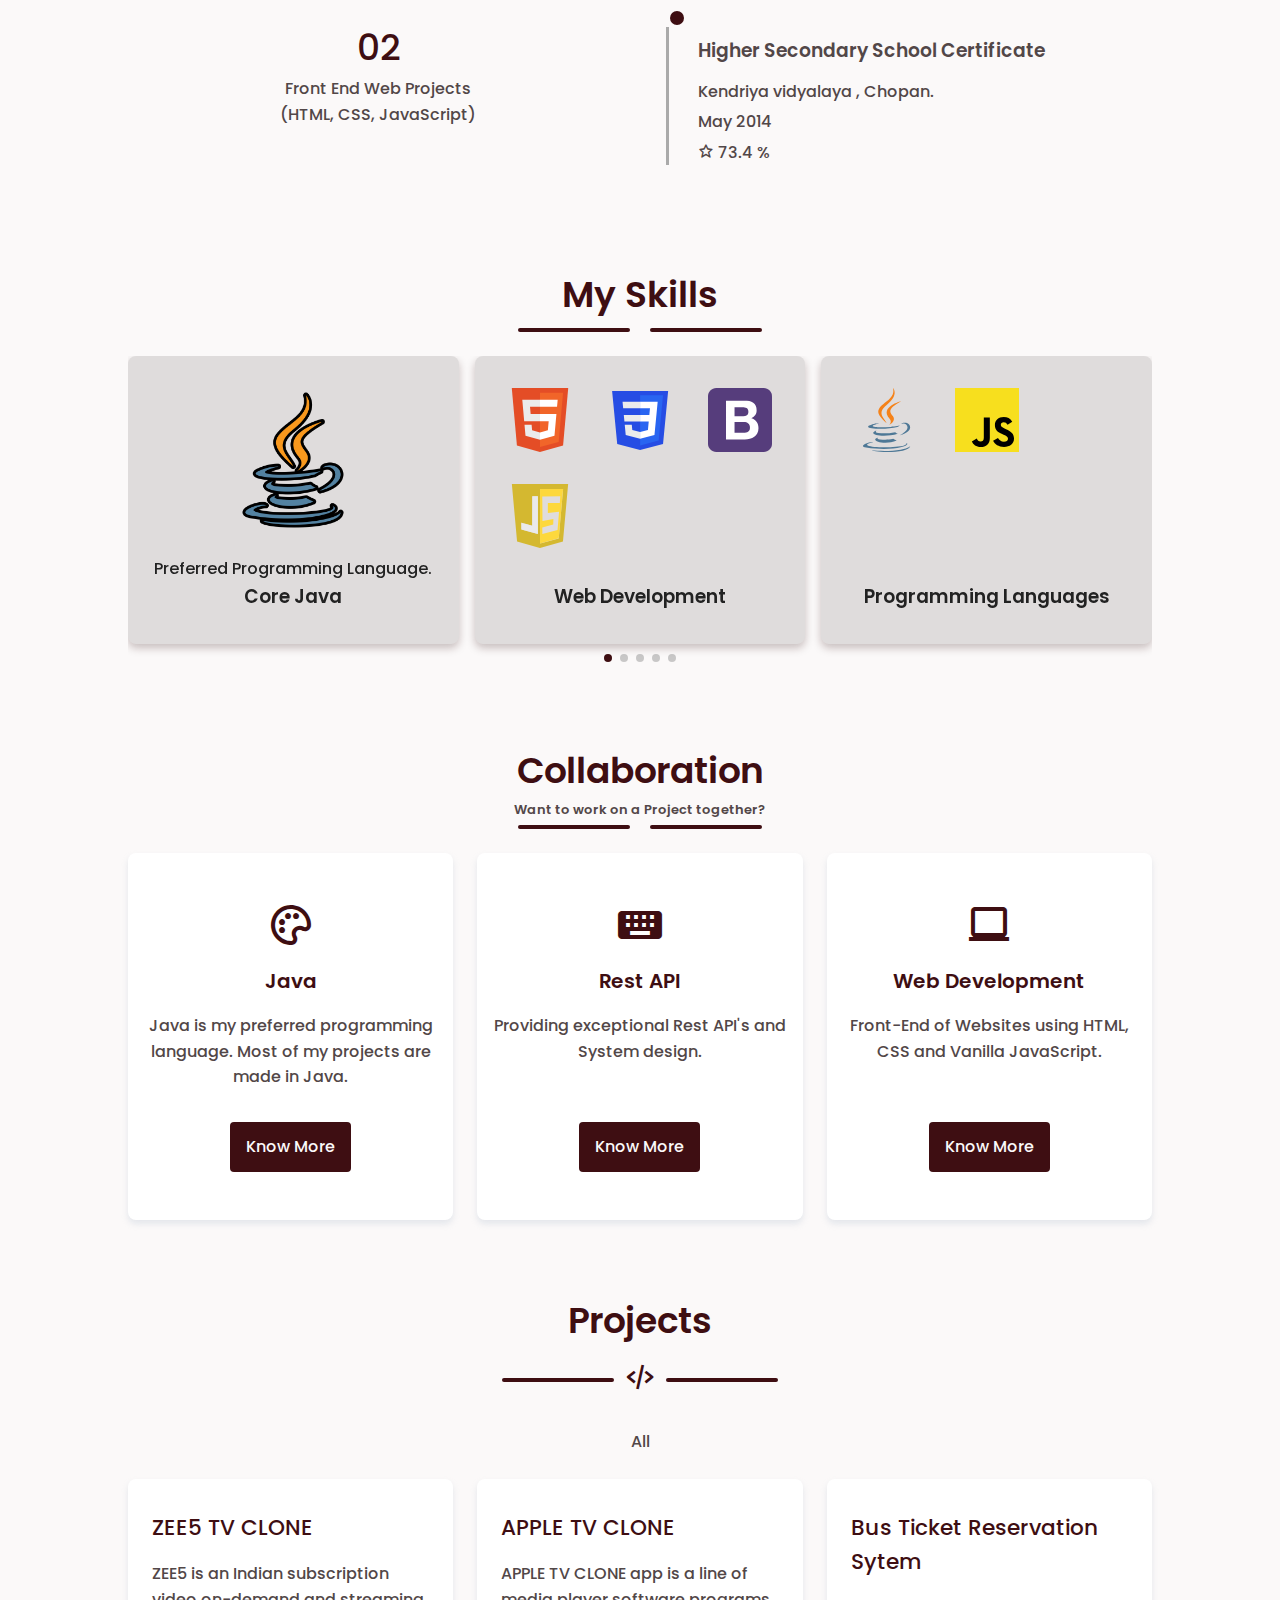
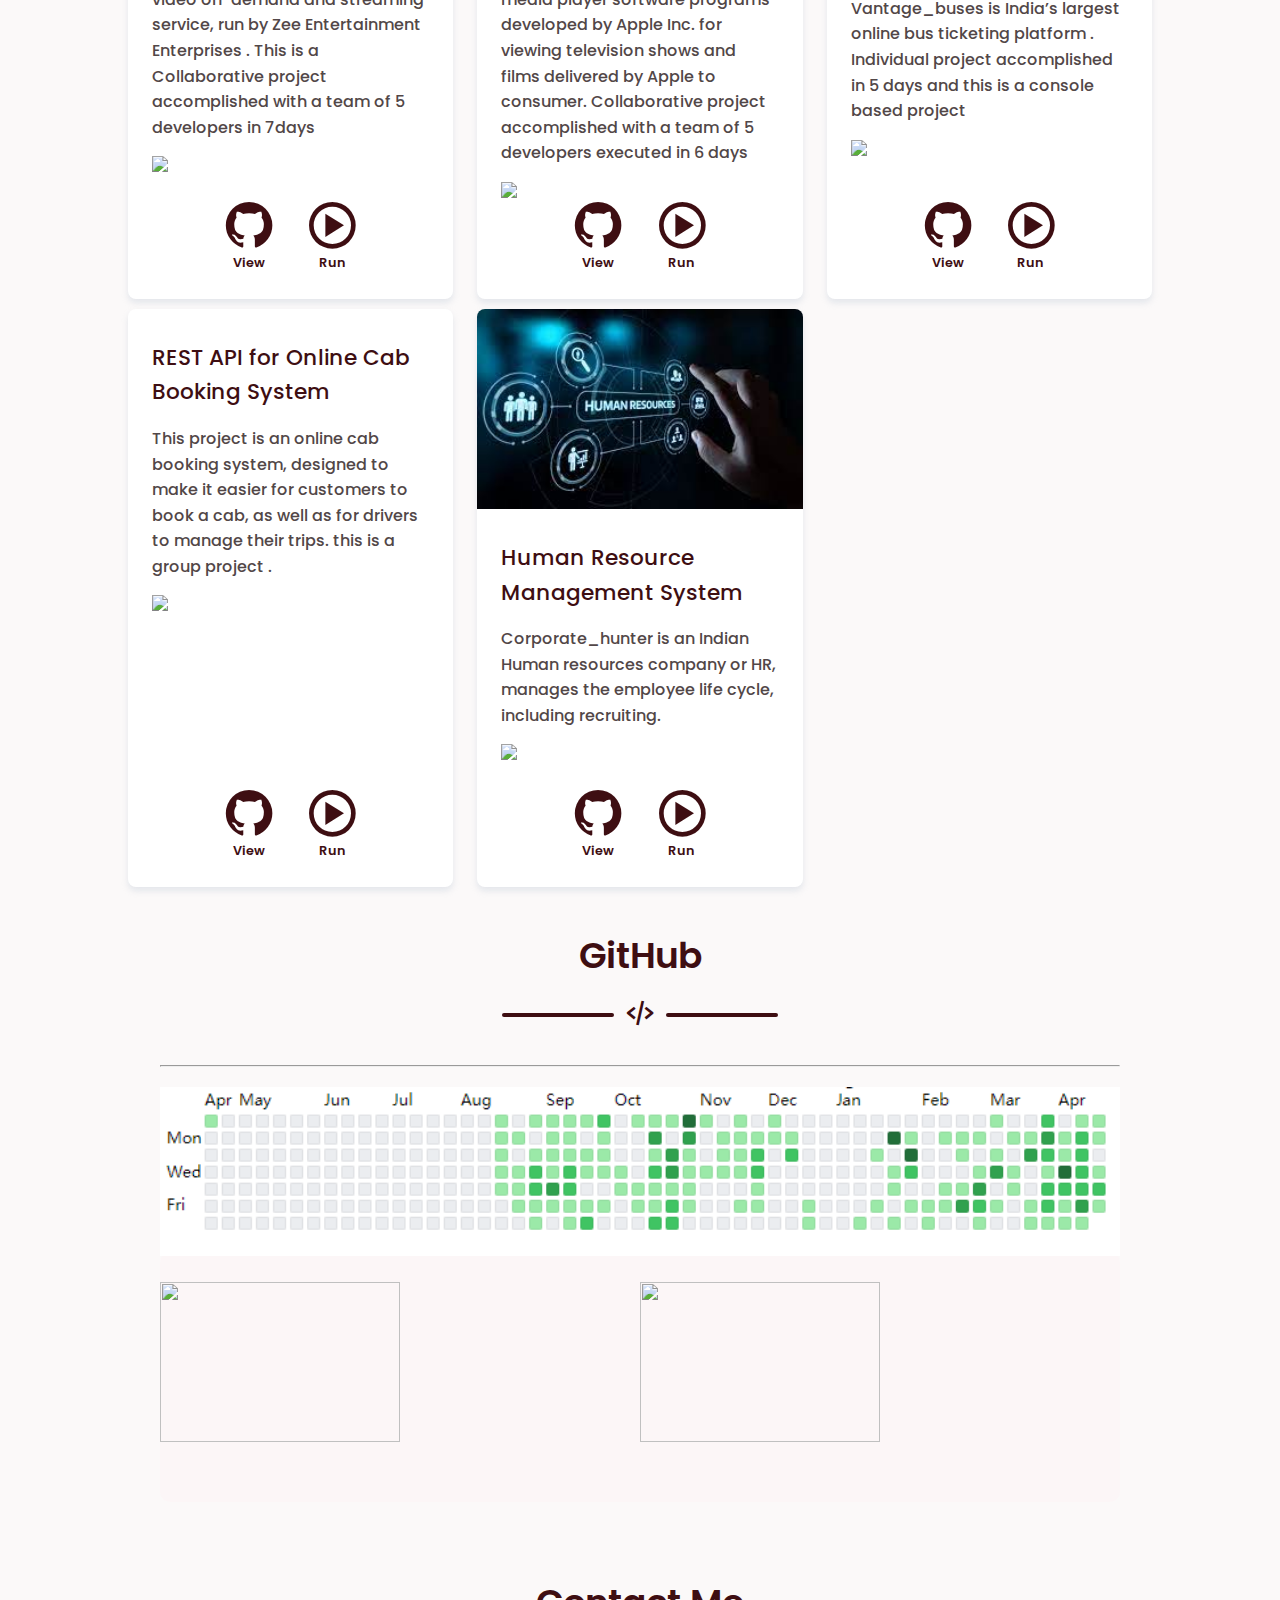
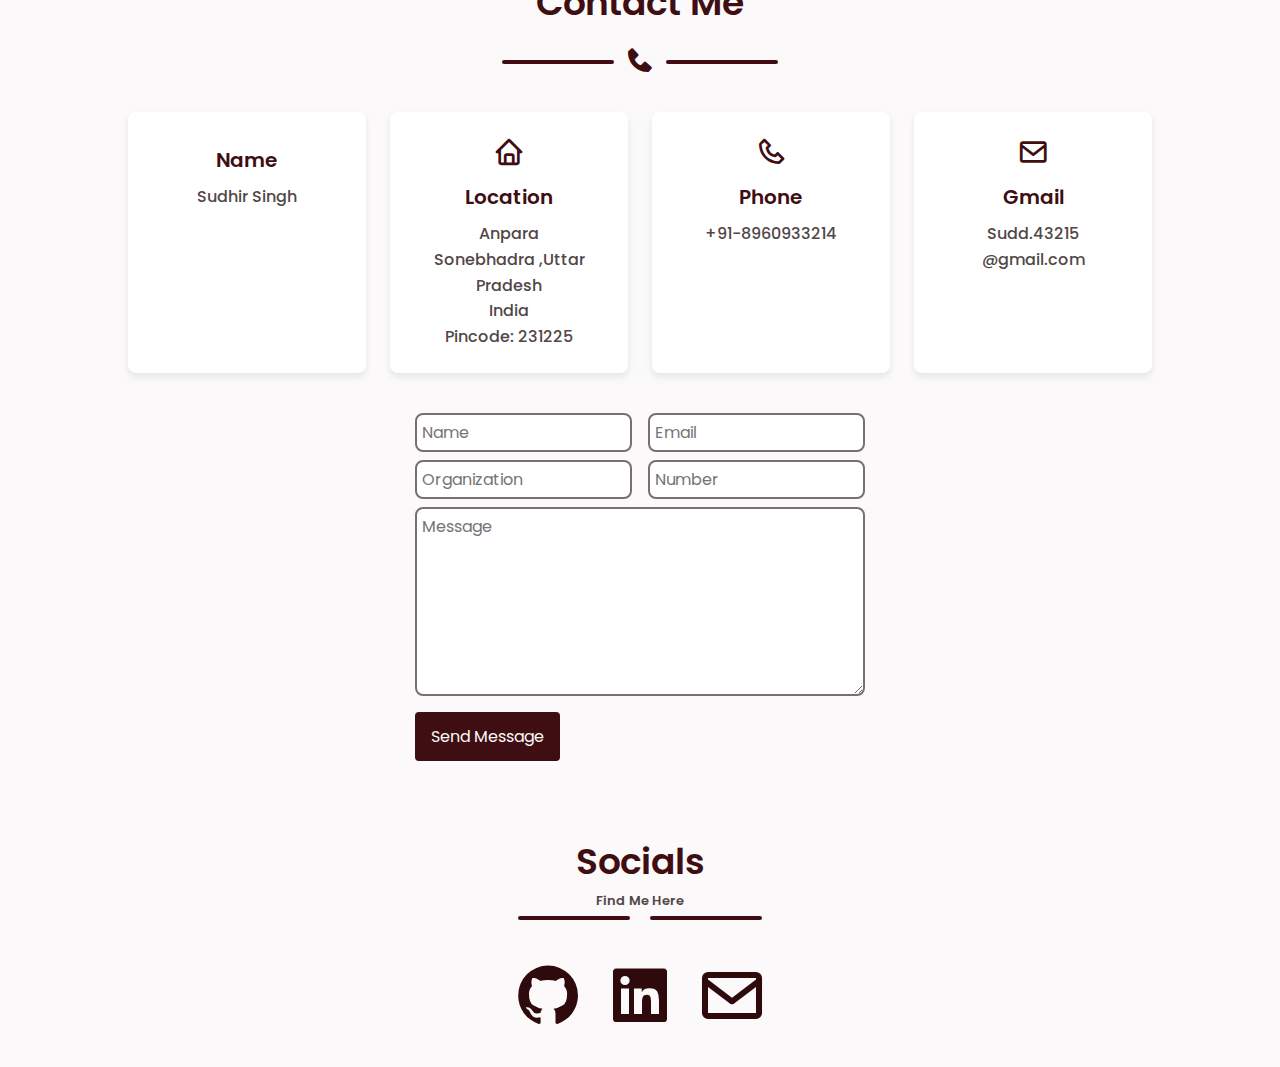
==== commit a335a441: "add" ====
--- a/index.html
+++ b/index.html
@@ -867,7 +867,7 @@
   
          <div class="github-cont">
         
-           <div class="stats-cont">
+           <div class="stats-cont" style="margin-top: -100px;">
             <img src="https://github-readme-streak-stats.herokuapp.com/?user=sudhir2408&theme=gotham&hide_border=false" />
             <img src="https://github-readme-stats.vercel.app/api?username=sudhir2408&show_icons=true&theme=gotham&hide_border=false" />
           </div> 
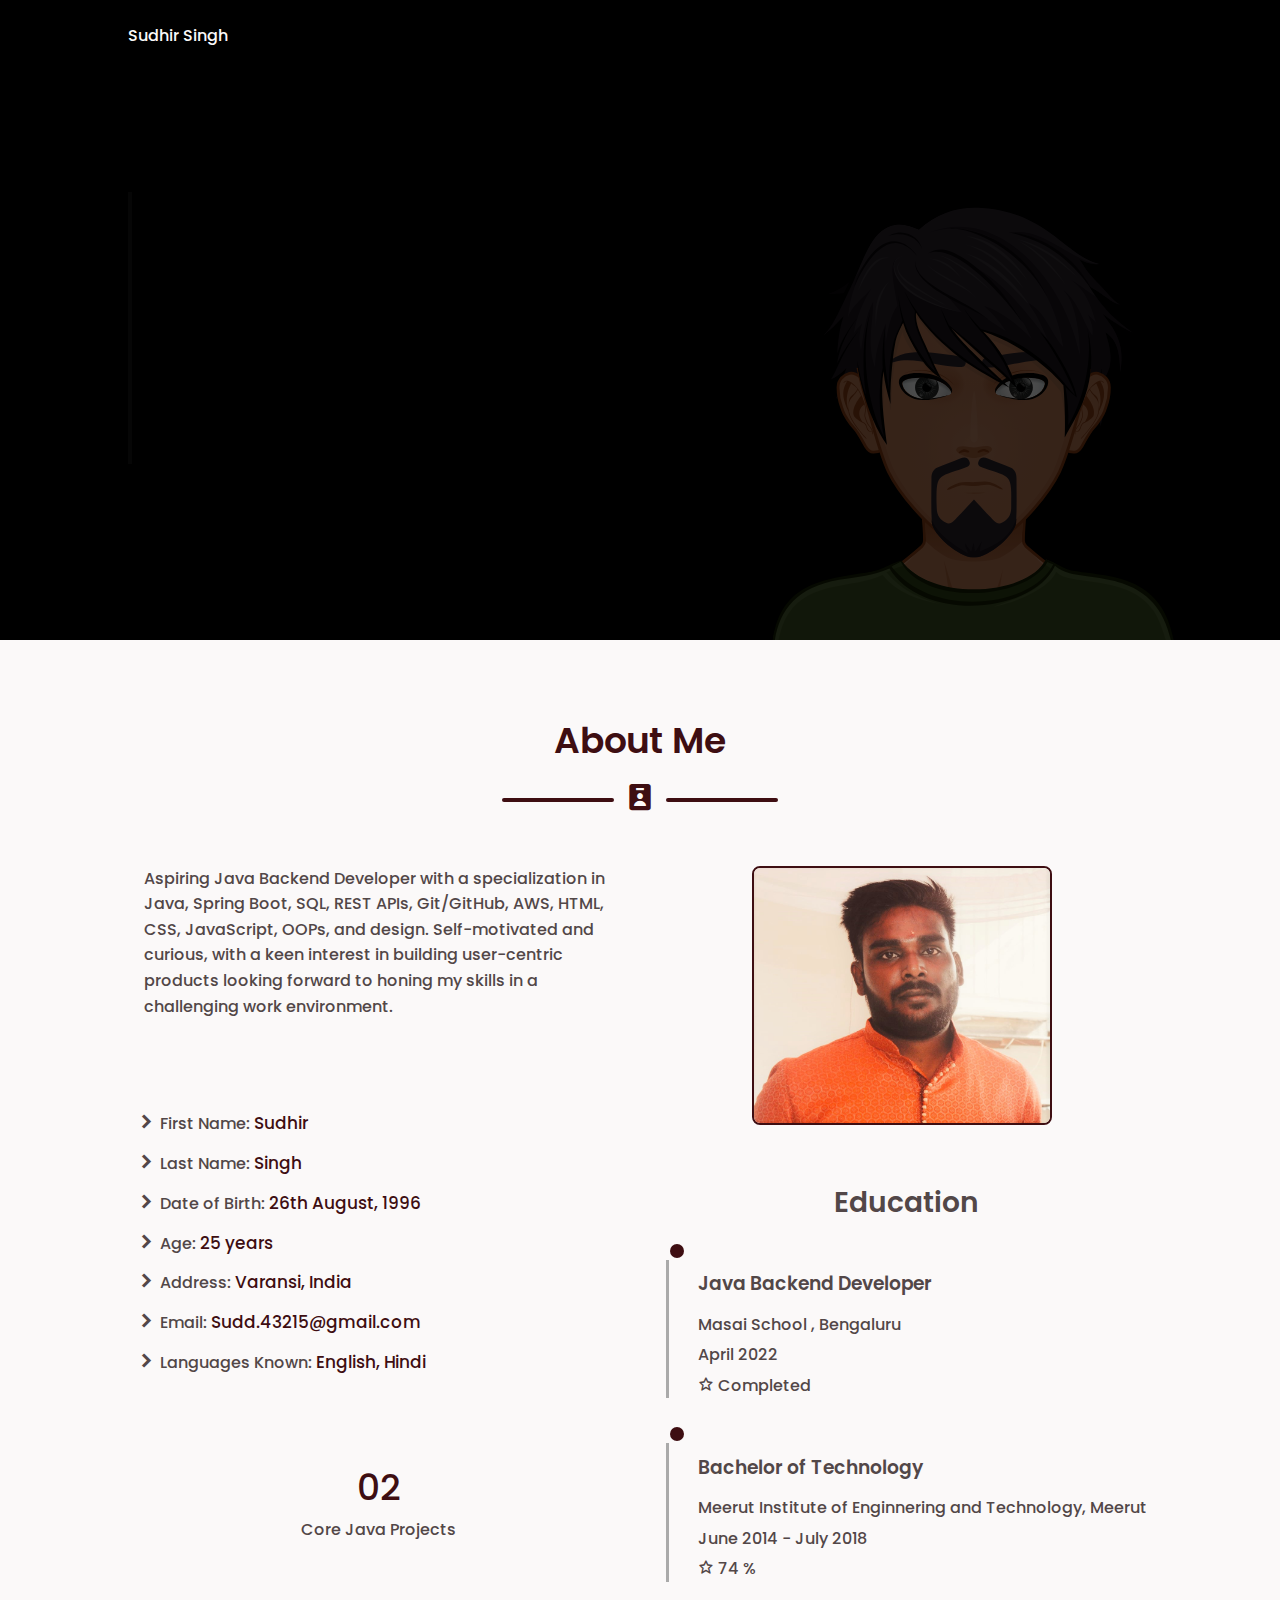
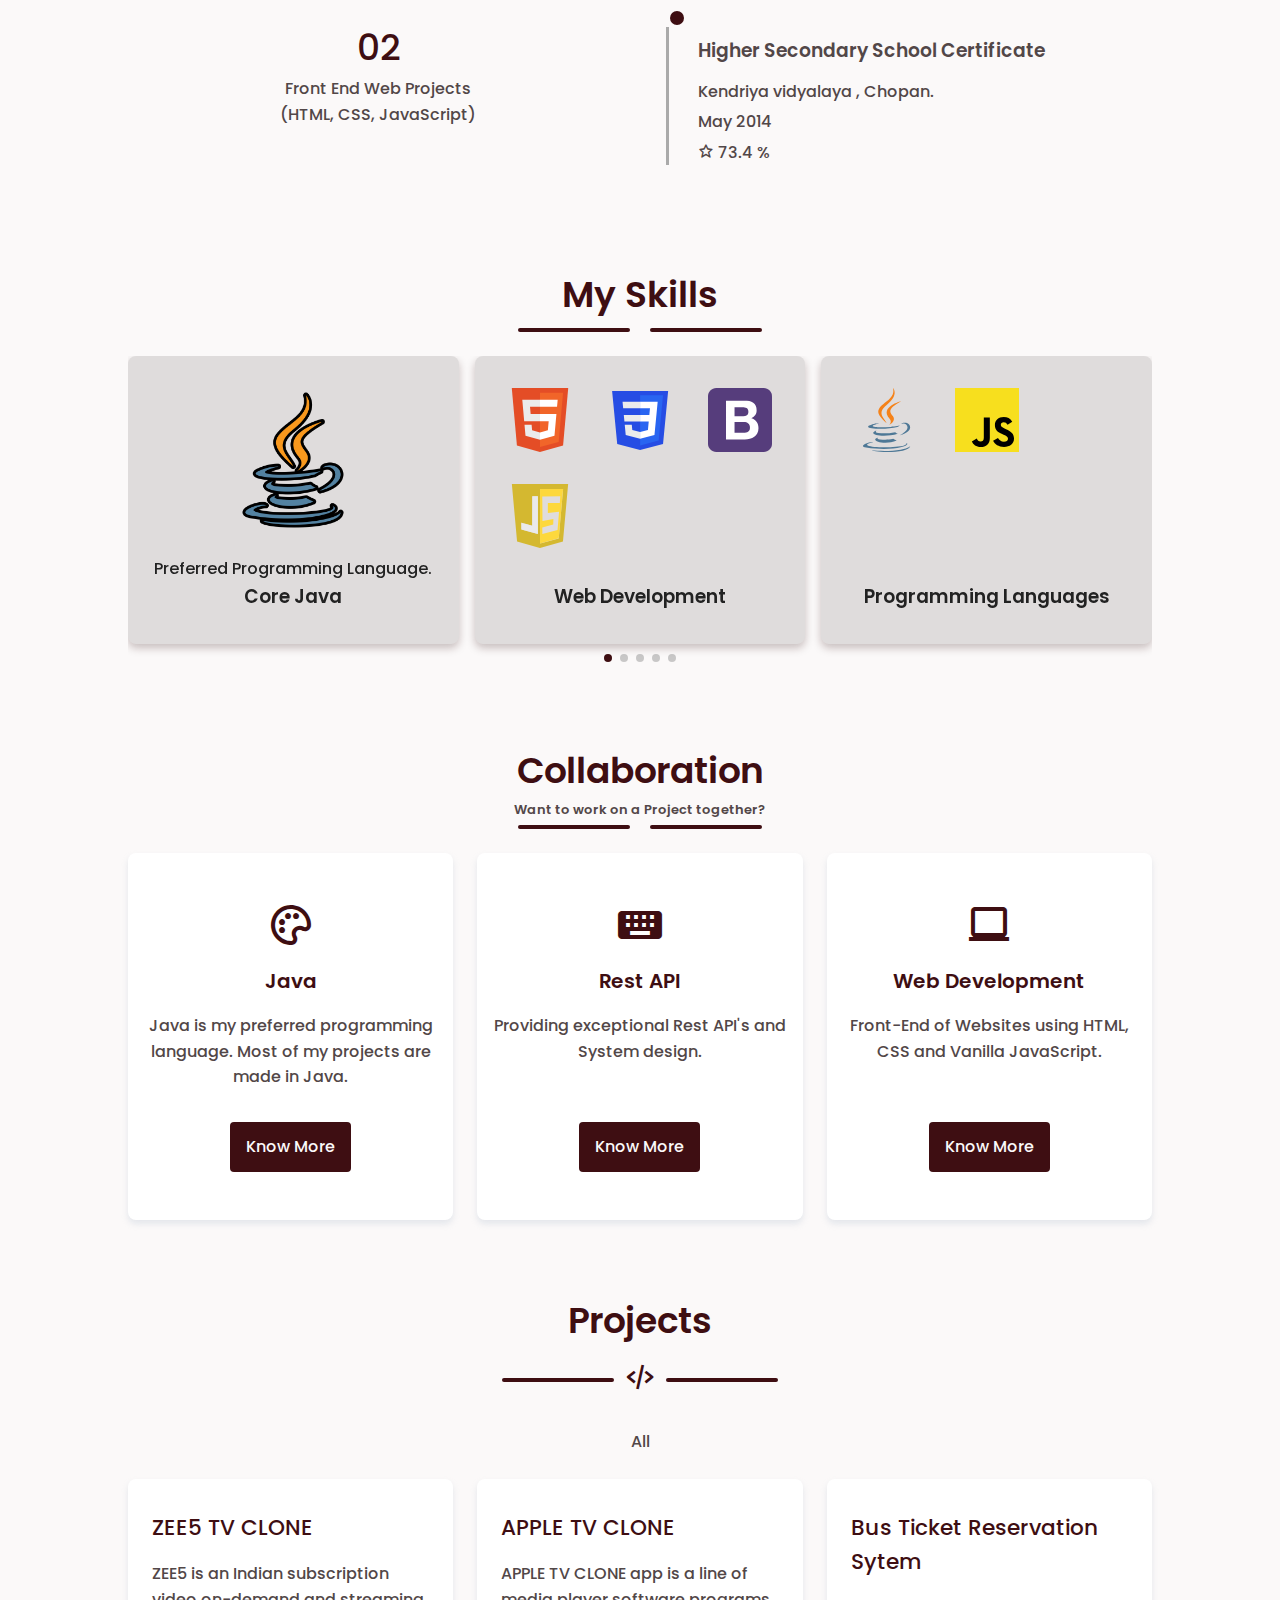
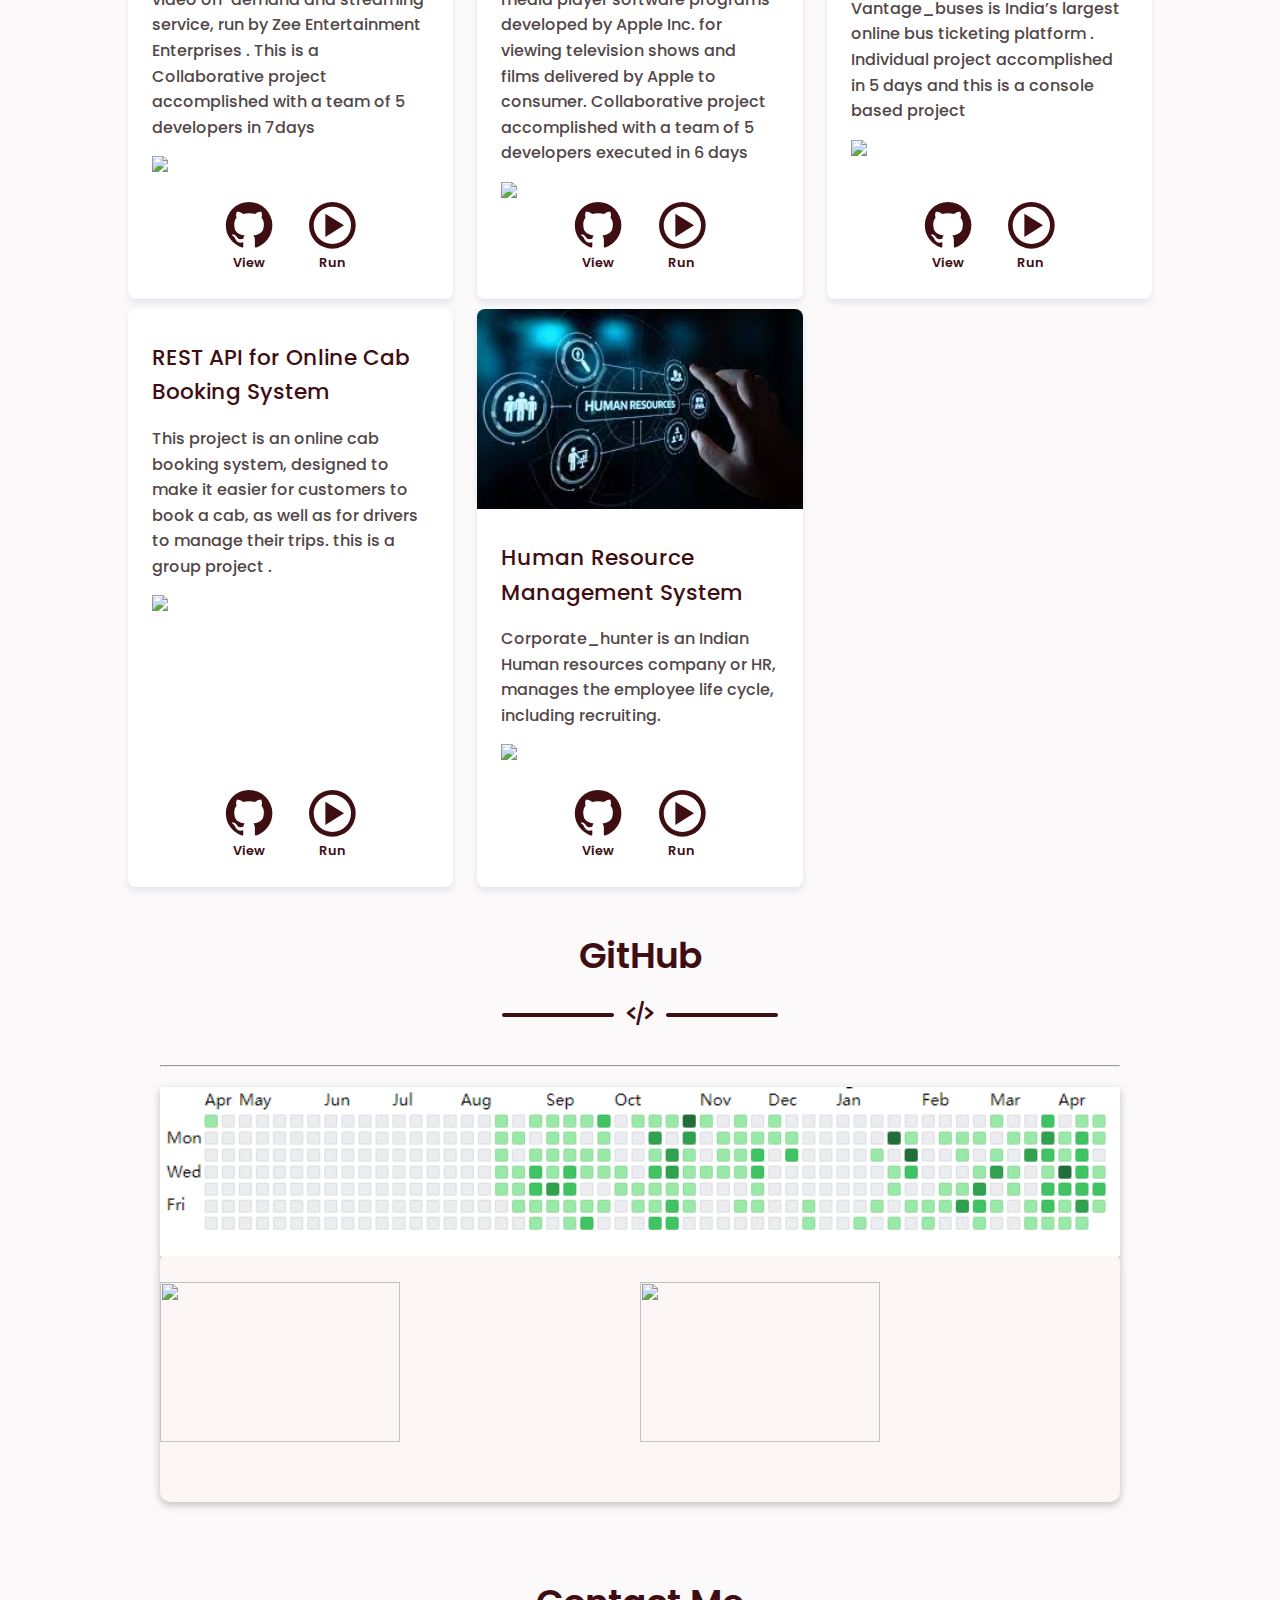
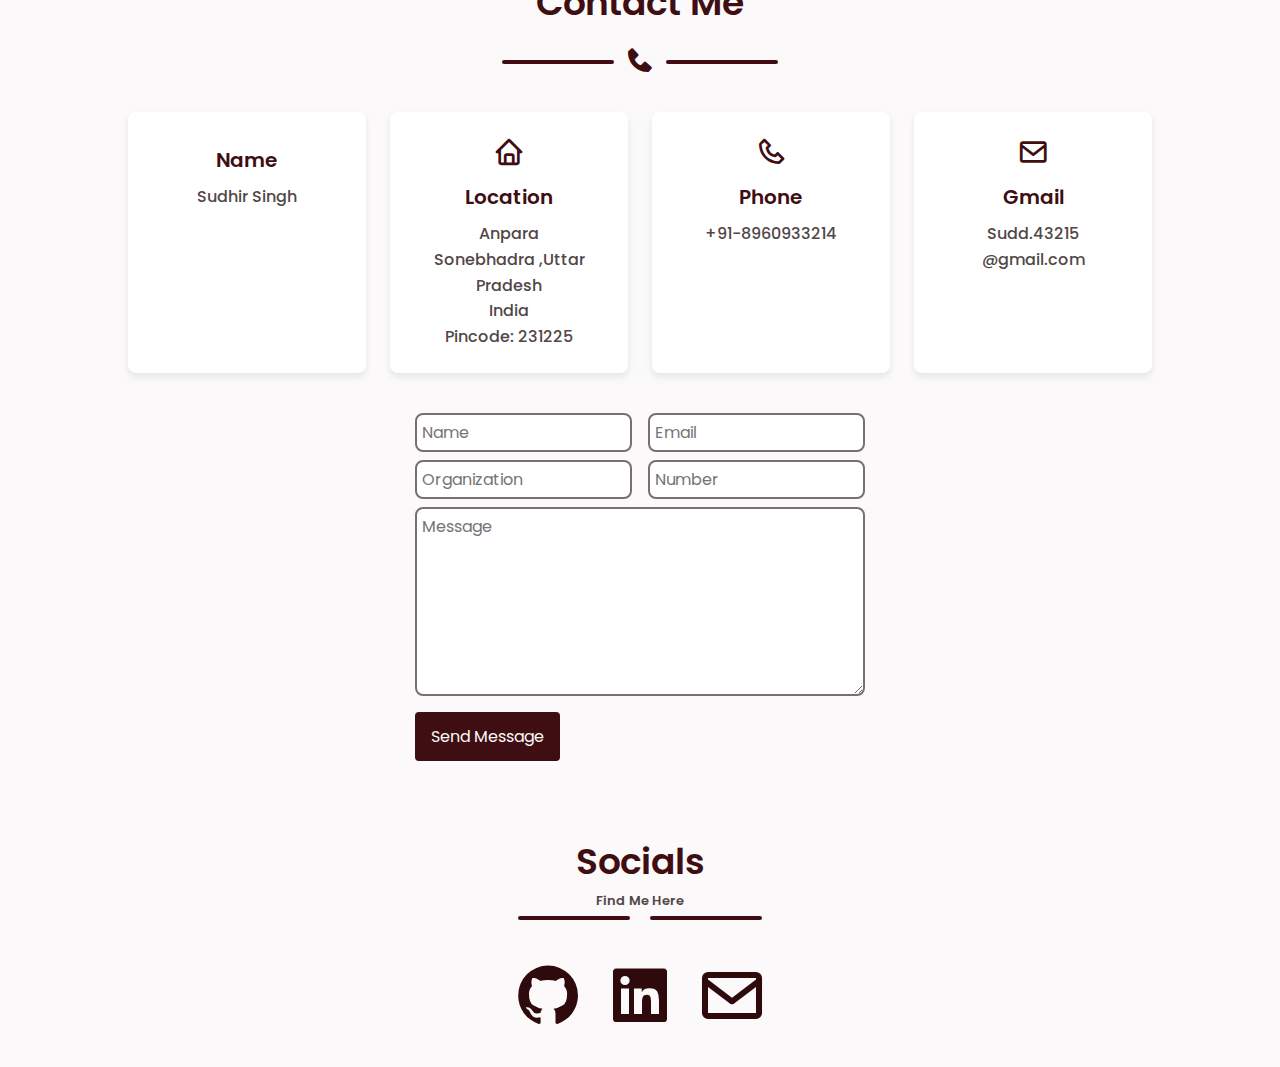
==== commit dee3010f: "add" ====
--- a/index.html
+++ b/index.html
@@ -861,13 +861,13 @@
       <div class="container">
         <div class="cal-cont">
           <div class="calendar">
-            <img src="./assets/img/git.png" width="1000px">
+            <img src="./assets/img/git.png" width="1000px" style="box-shadow:  rgba(0, 0, 0, 0.24) 0px 3px 8px;">
           </div>
         </div> 
   
          <div class="github-cont">
         
-           <div class="stats-cont" style="margin-top: -100px;">
+           <div class="stats-cont" style="margin-top: -100px;box-shadow: rgba(0, 0, 0, 0.24) 0px 3px 8px; ;">
             <img src="https://github-readme-streak-stats.herokuapp.com/?user=sudhir2408&theme=gotham&hide_border=false" />
             <img src="https://github-readme-stats.vercel.app/api?username=sudhir2408&show_icons=true&theme=gotham&hide_border=false" />
           </div> 
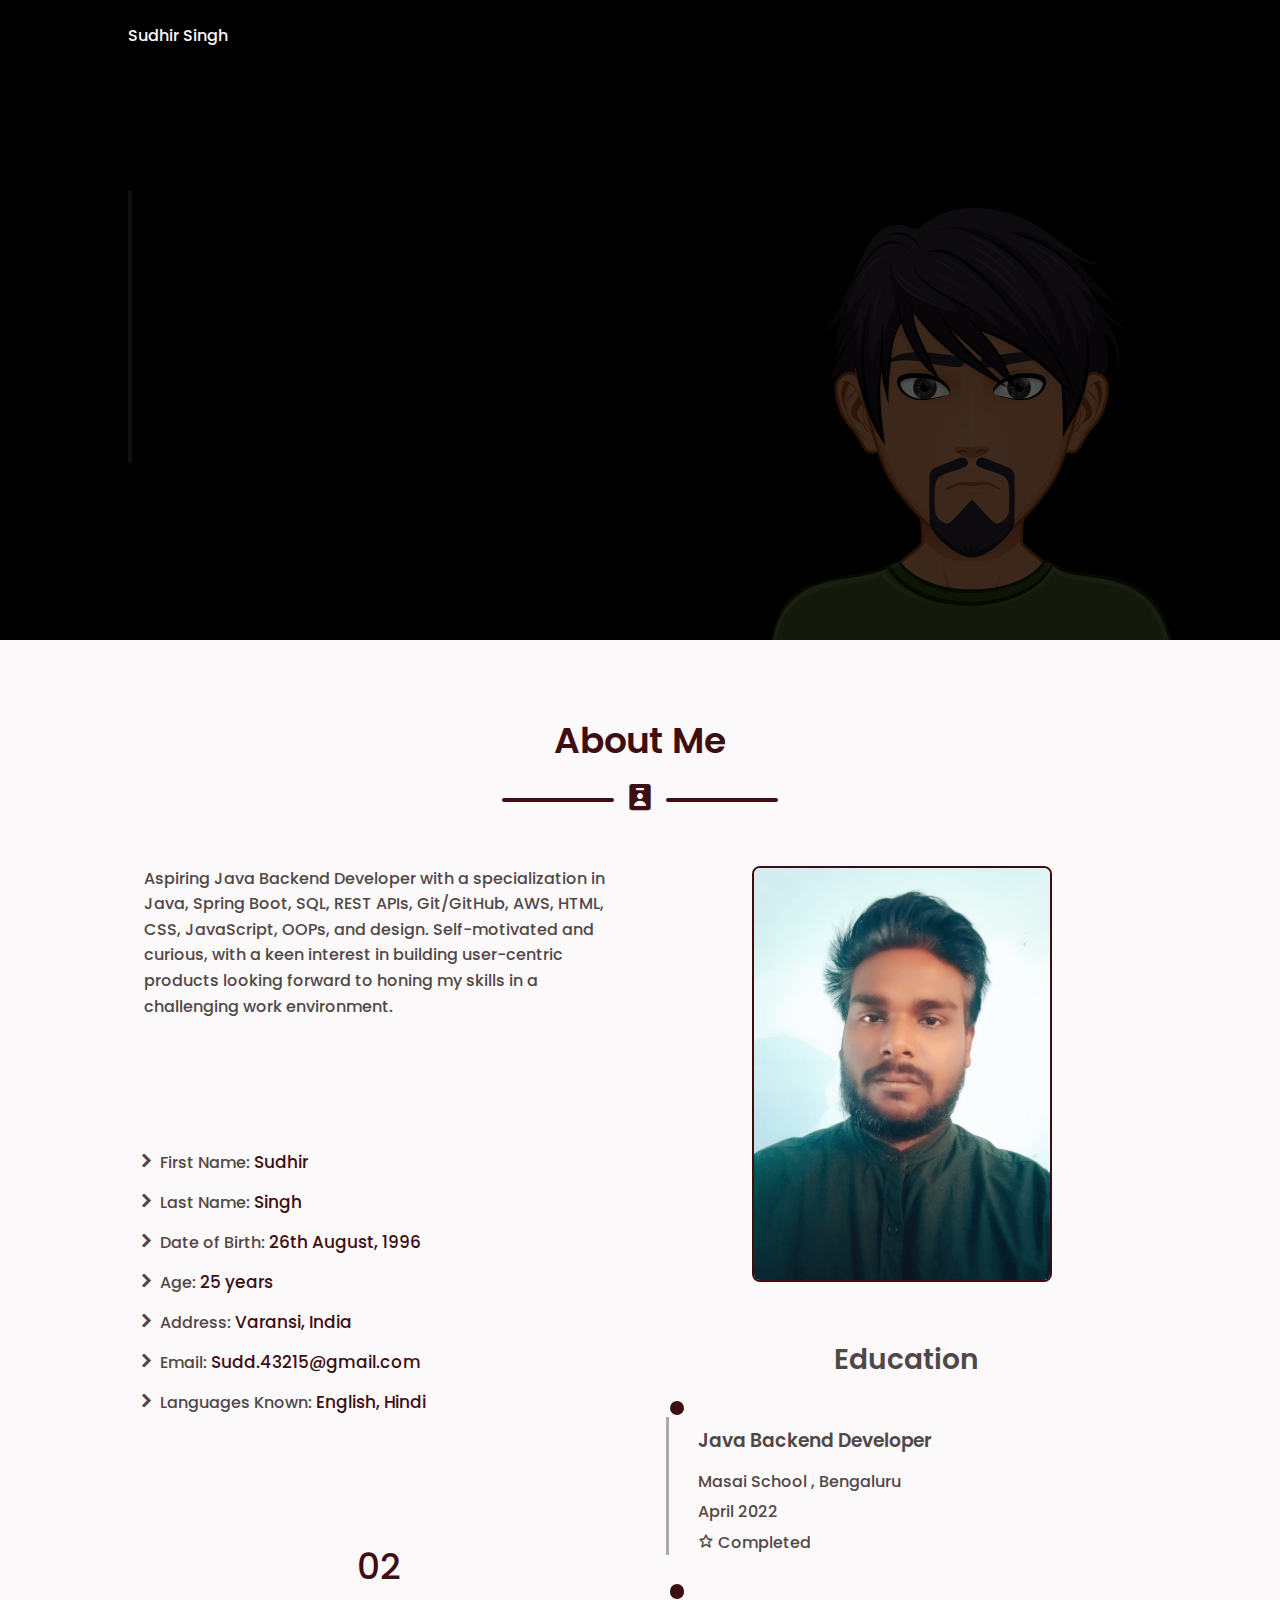
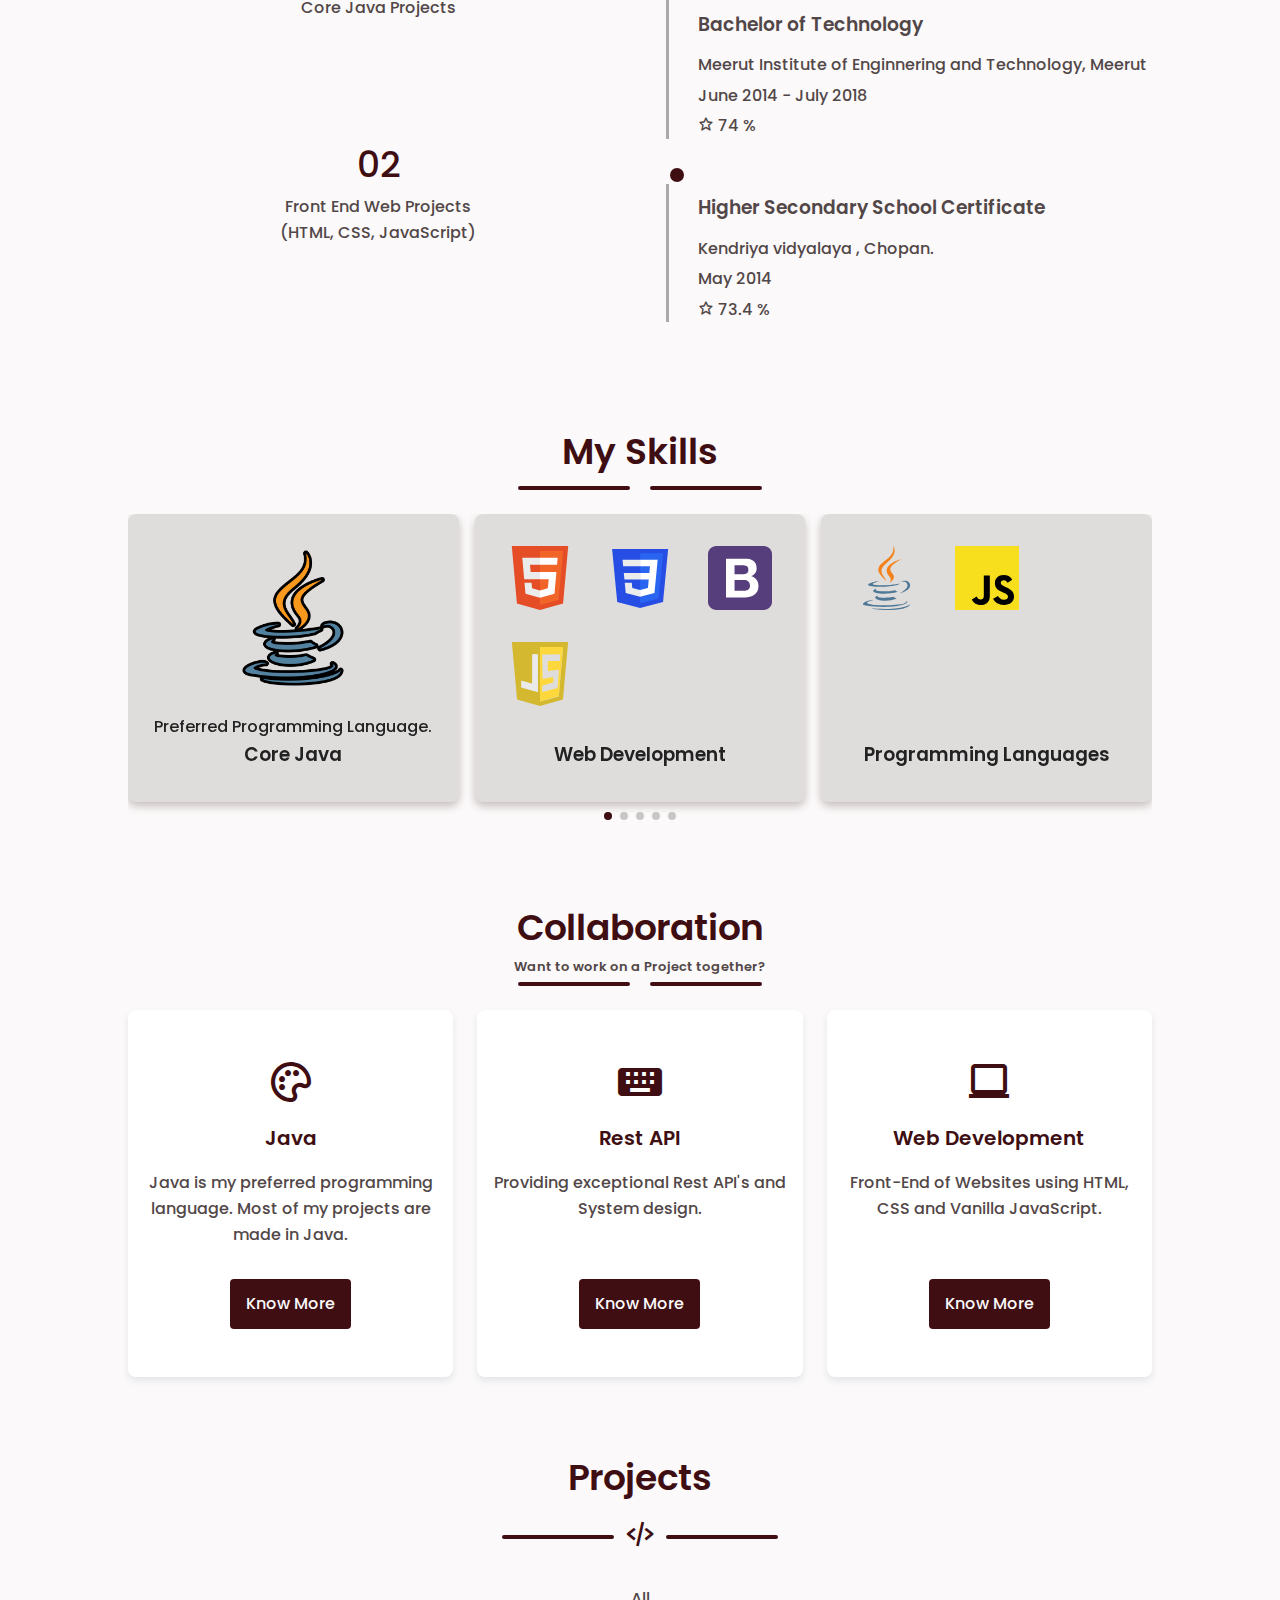
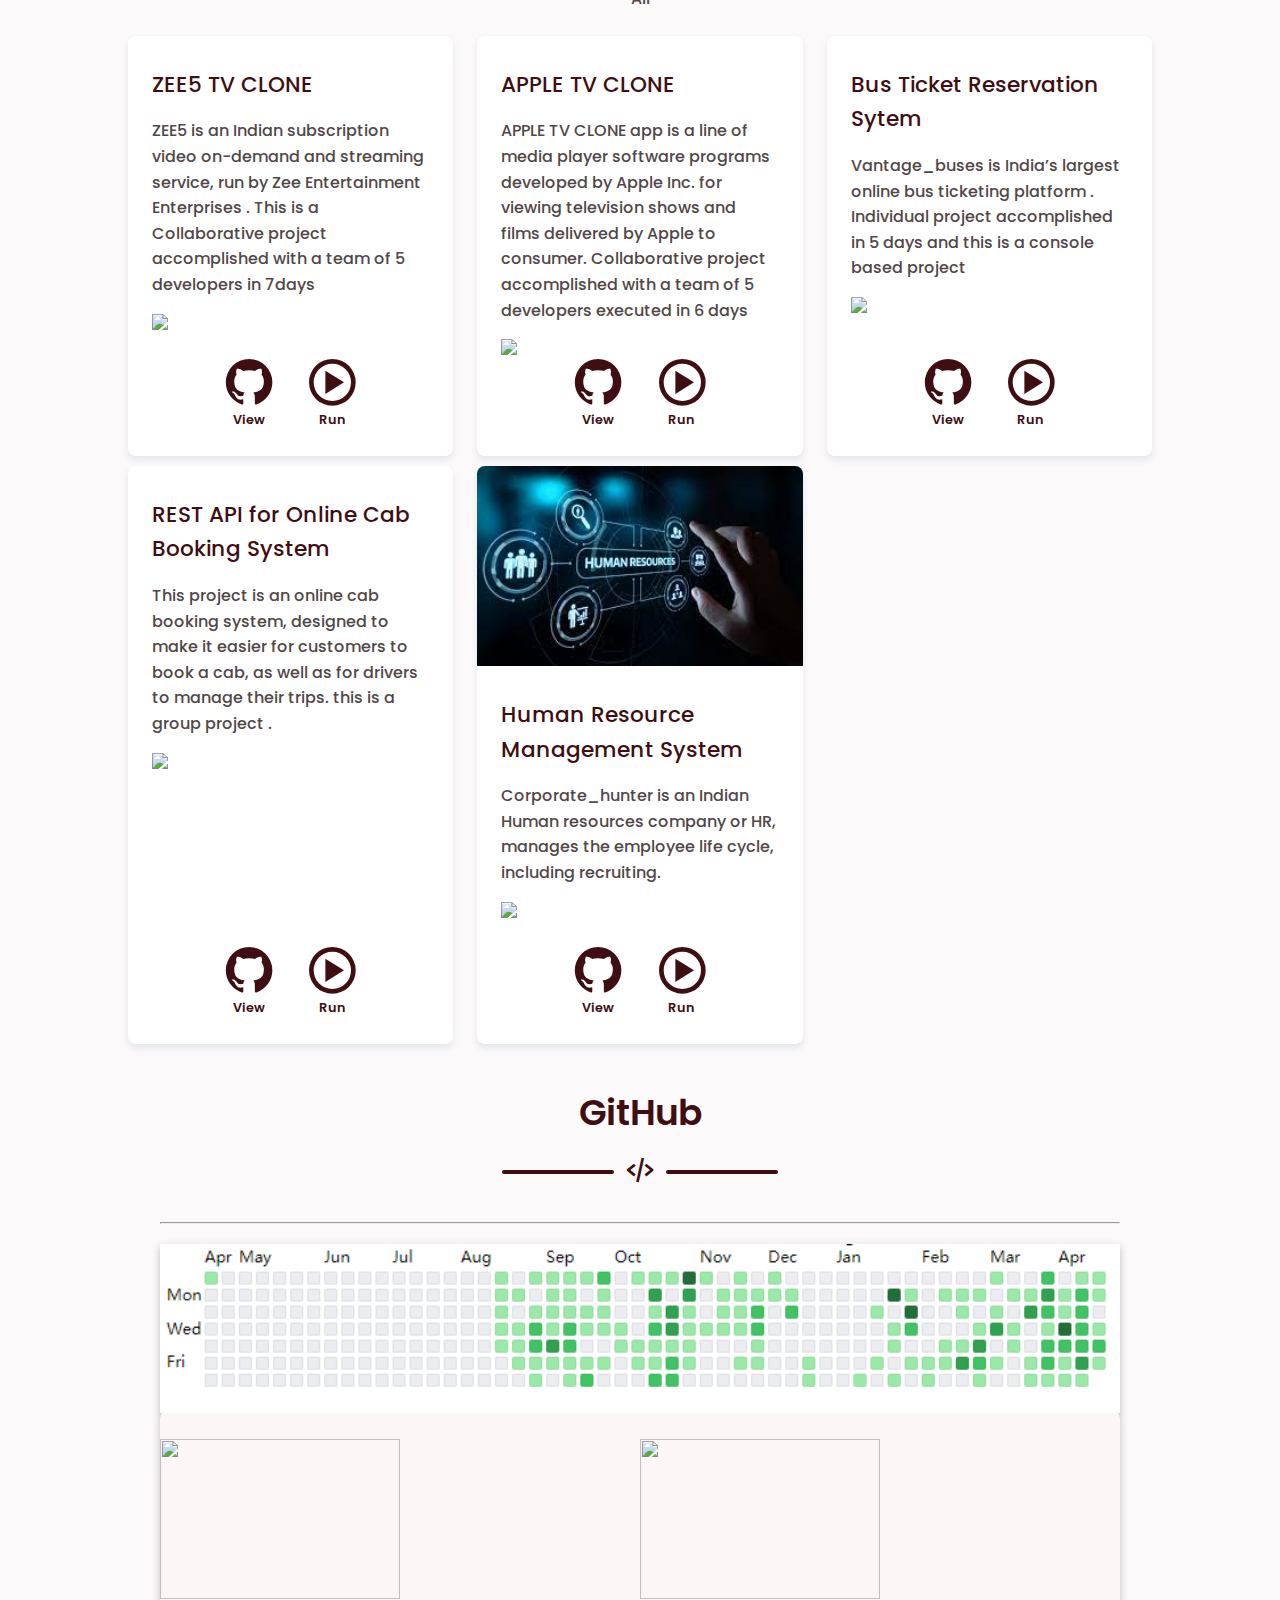
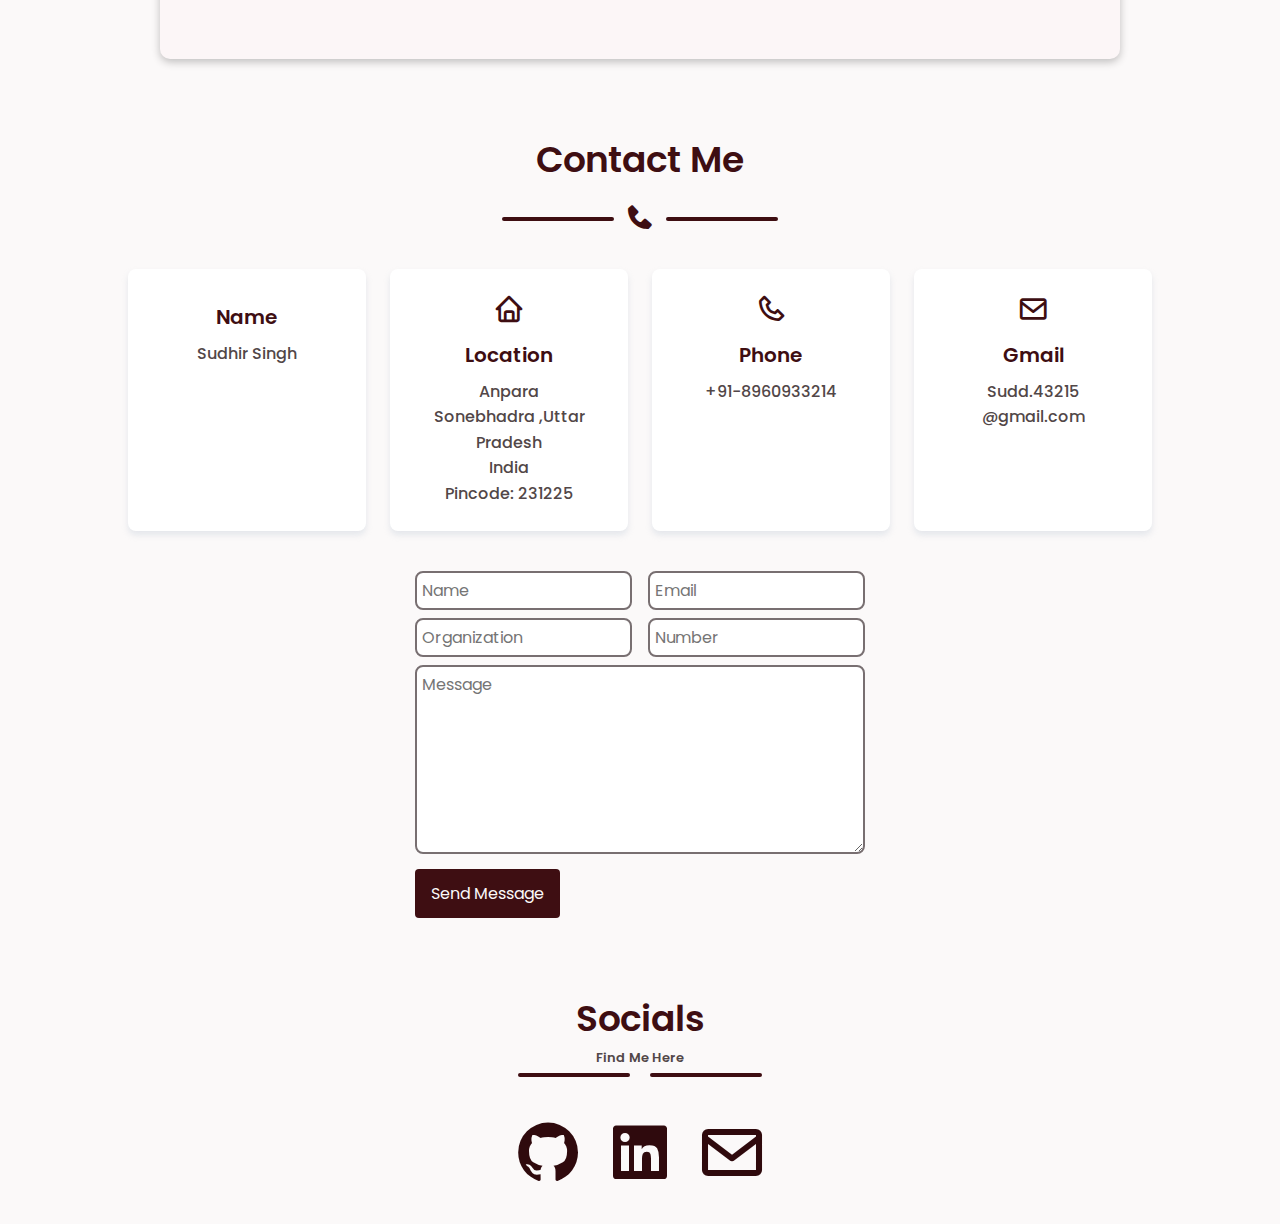
==== commit 7562fe79: "add" ====
--- a/index.html
+++ b/index.html
@@ -94,7 +94,7 @@
             </li>
 
             <li class="nav__item">
-              <a href="./assets/pdf/fw19_0517-Sudhir-Singh-Resume.pdf" style="color: aliceblue;" target="_blank" download="fw19_0517-Sudhir-Singh-Resume" onclick="window.open('https://drive.google.com/file/d/1OOV00FDZPEOEgqvmTykoCVpYTIgIR1Ux/view?usp=sharing')"class="btn">Resume</a>
+              <a href="./assets/pdf/fw19_0517-Sudhir-Singh-Resume.pdf" style="color: aliceblue;" target="_blank" download="fw19_0517-Sudhir-Singh-Resume" onclick="window.open('https://drive.google.com/file/d/1OOV00FDZPEOEgqvmTykoCVpYTIgIR1Ux/view?usp=sharing')"class="nav__link" aria-label="Resume-Tab">Resume</a>
               
             </li>
           </ul>
@@ -232,7 +232,7 @@
           <div>
             <div class="about__image-wrapper">
               <img
-                src="assets/img/myphoto.jpeg"
+                src="assets/img/photo.jpeg"
                 alt="My Profile Picture"
                 class="about__img"
               />
@@ -878,10 +878,10 @@
     </section>  
 
 
-    <script src="https://cdnjs.cloudflare.com/ajax/libs/jquery/3.6.1/jquery.min.js"></script>
+    <!-- <script src="https://cdnjs.cloudflare.com/ajax/libs/jquery/3.6.1/jquery.min.js"></script>
     <script
   src="https://unpkg.com/github-calendar@latest/dist/github-calendar.min.js">
-  </script>
+  </script> -->
    <!-- <script>
       
       GitHubCalendar(".calendar", "sudhir2408", { responsive: true });
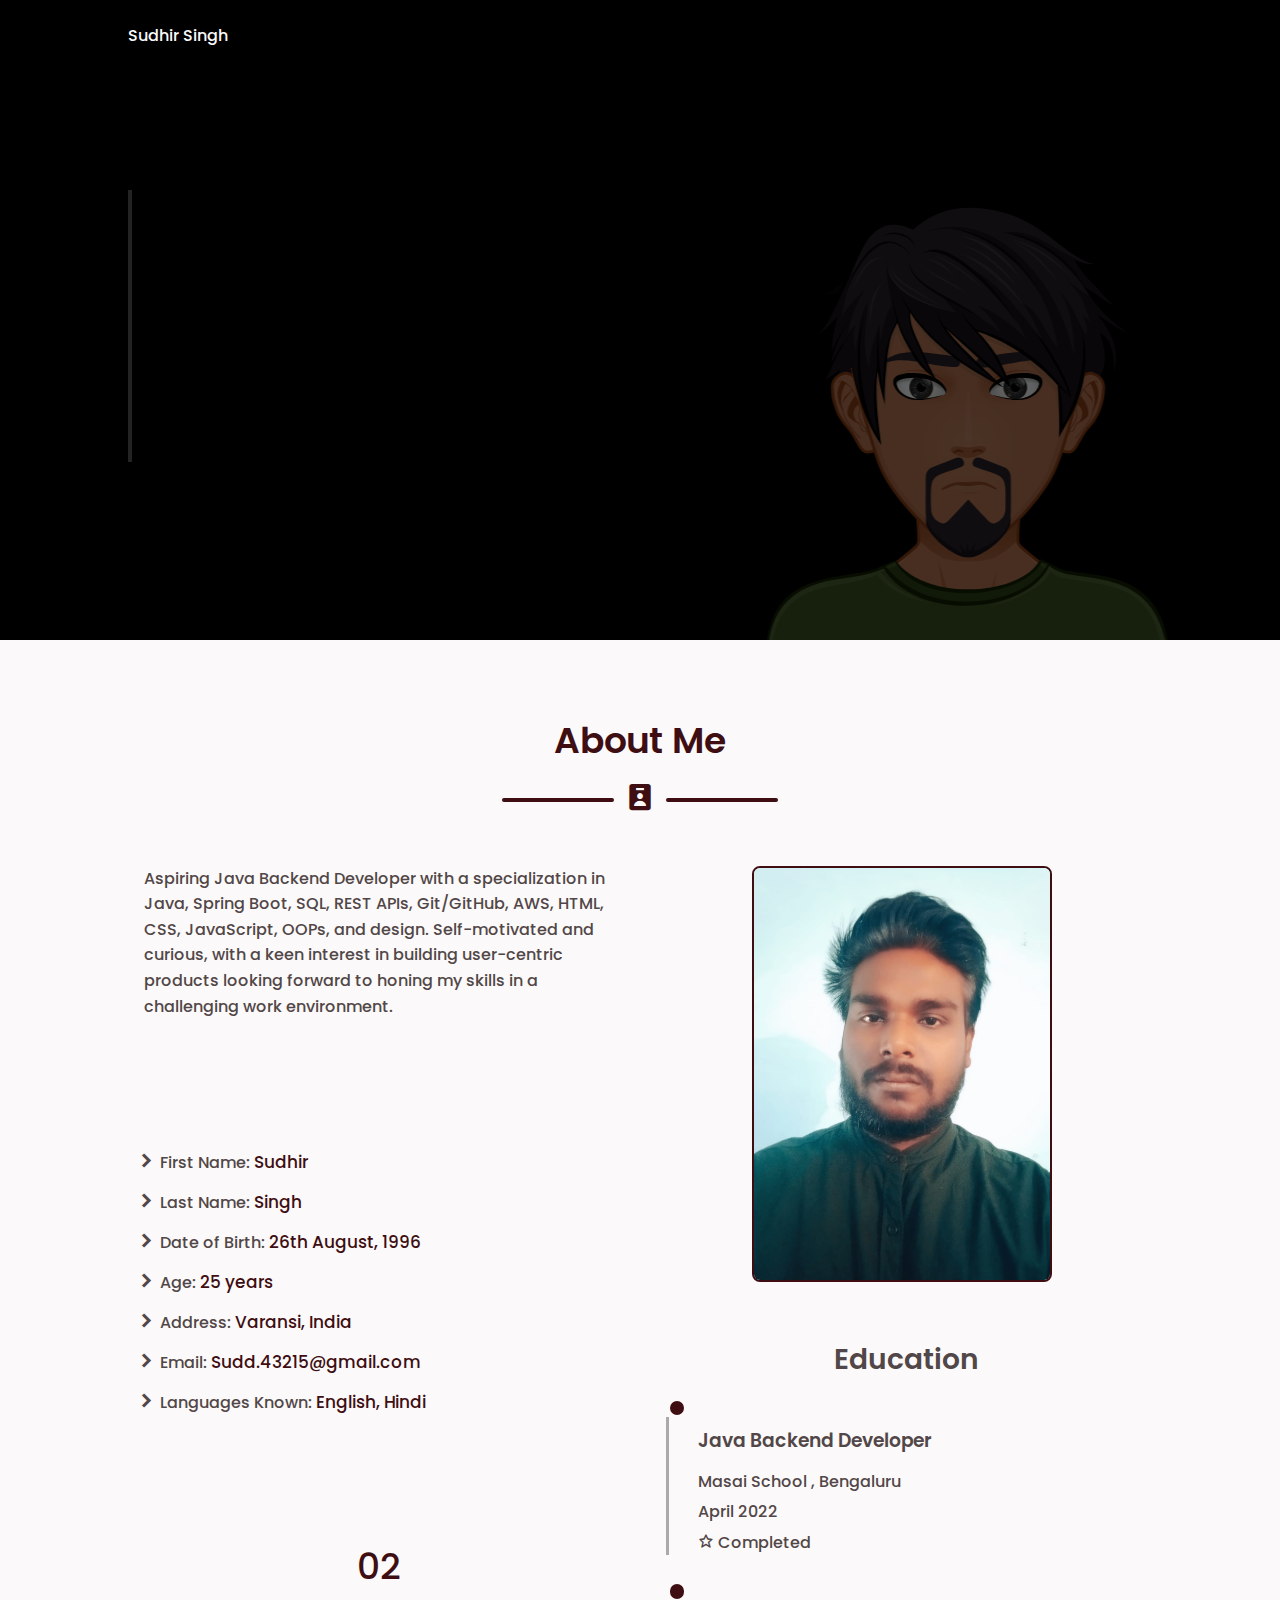
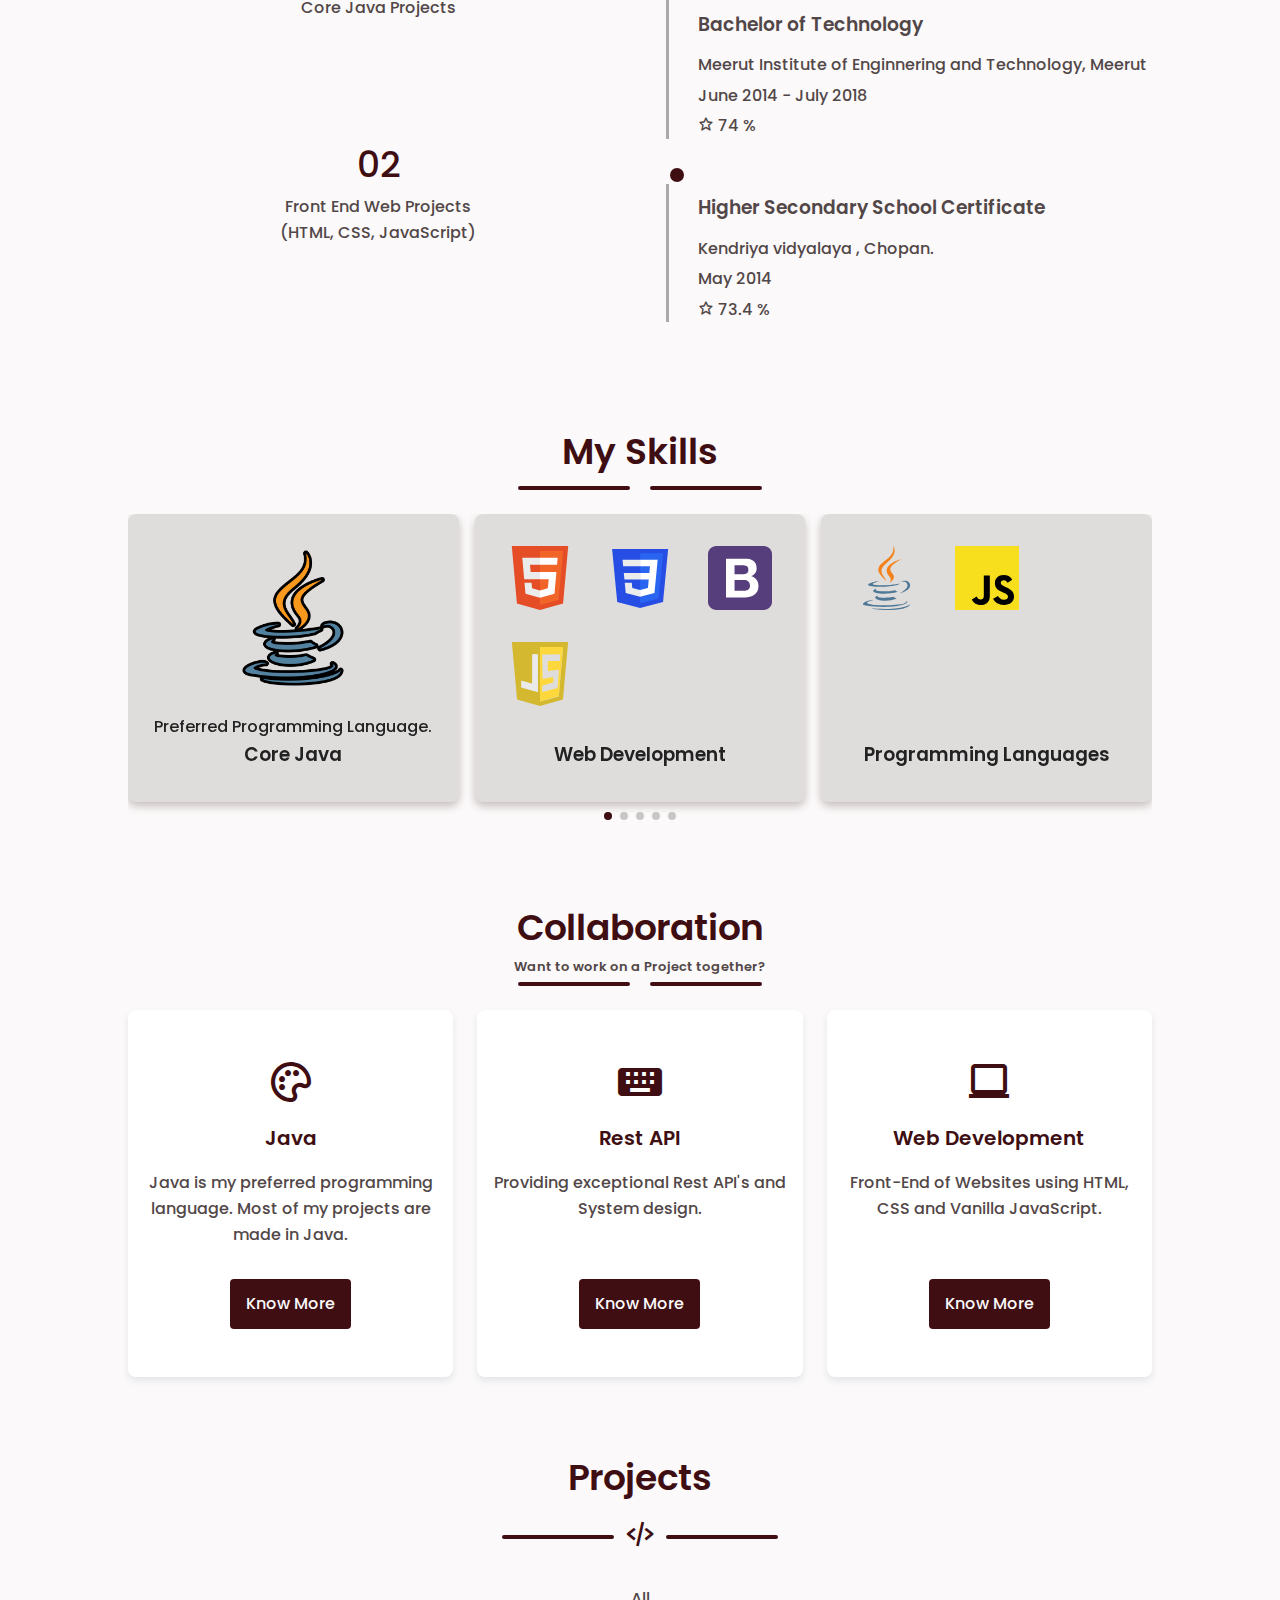
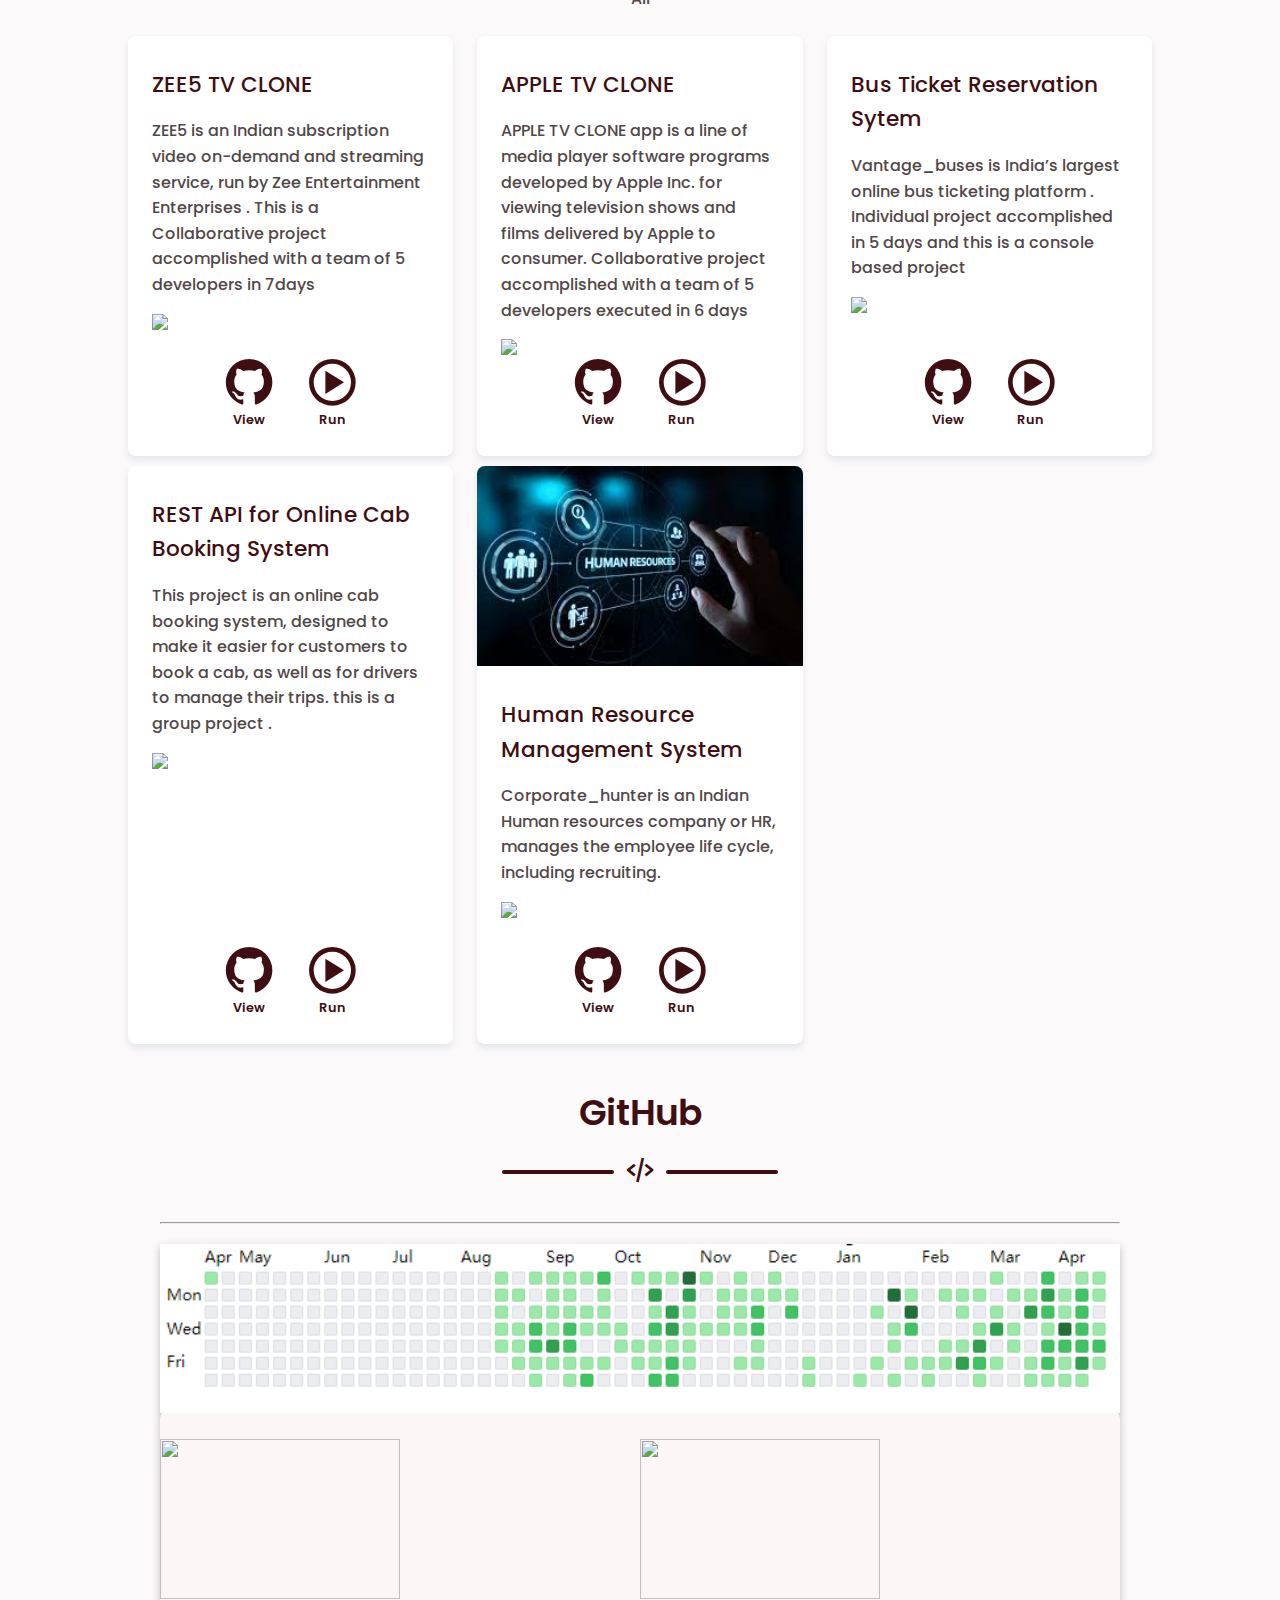
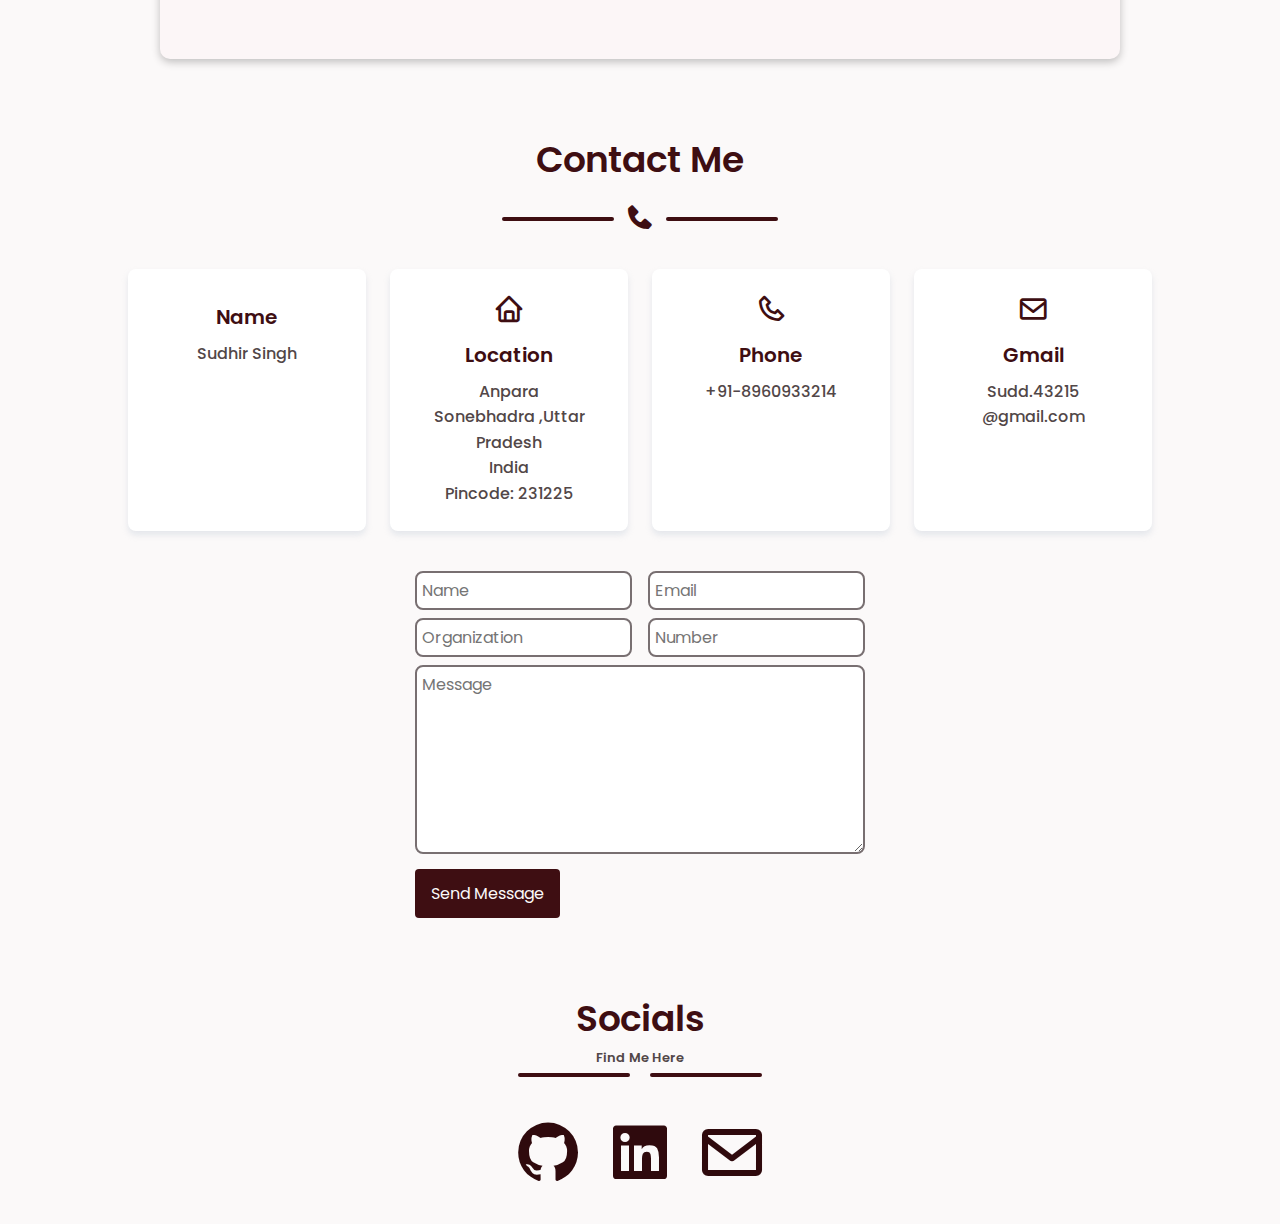
==== commit 8715c1be: "add" ====
--- a/index.html
+++ b/index.html
@@ -97,6 +97,8 @@
               <a href="./assets/pdf/fw19_0517-Sudhir-Singh-Resume.pdf" style="color: aliceblue;" target="_blank" download="fw19_0517-Sudhir-Singh-Resume" onclick="window.open('https://drive.google.com/file/d/1OOV00FDZPEOEgqvmTykoCVpYTIgIR1Ux/view?usp=sharing')"class="nav__link" aria-label="Resume-Tab">Resume</a>
               
             </li>
+
+            <!-- <li onclick="mydownloadResume()"><a href='./assets/pdf/fw19_0517-Sudhir-Singh-Resume.pdf' target="_blank" style="color: white; margin-left: 25px;" download>Resume</a></li> -->
           </ul>
         </div>
 
@@ -232,7 +234,7 @@
           <div>
             <div class="about__image-wrapper">
               <img
-                src="assets/img/photo.jpeg"
+                src="photo.jpeg"
                 alt="My Profile Picture"
                 class="about__img"
               />
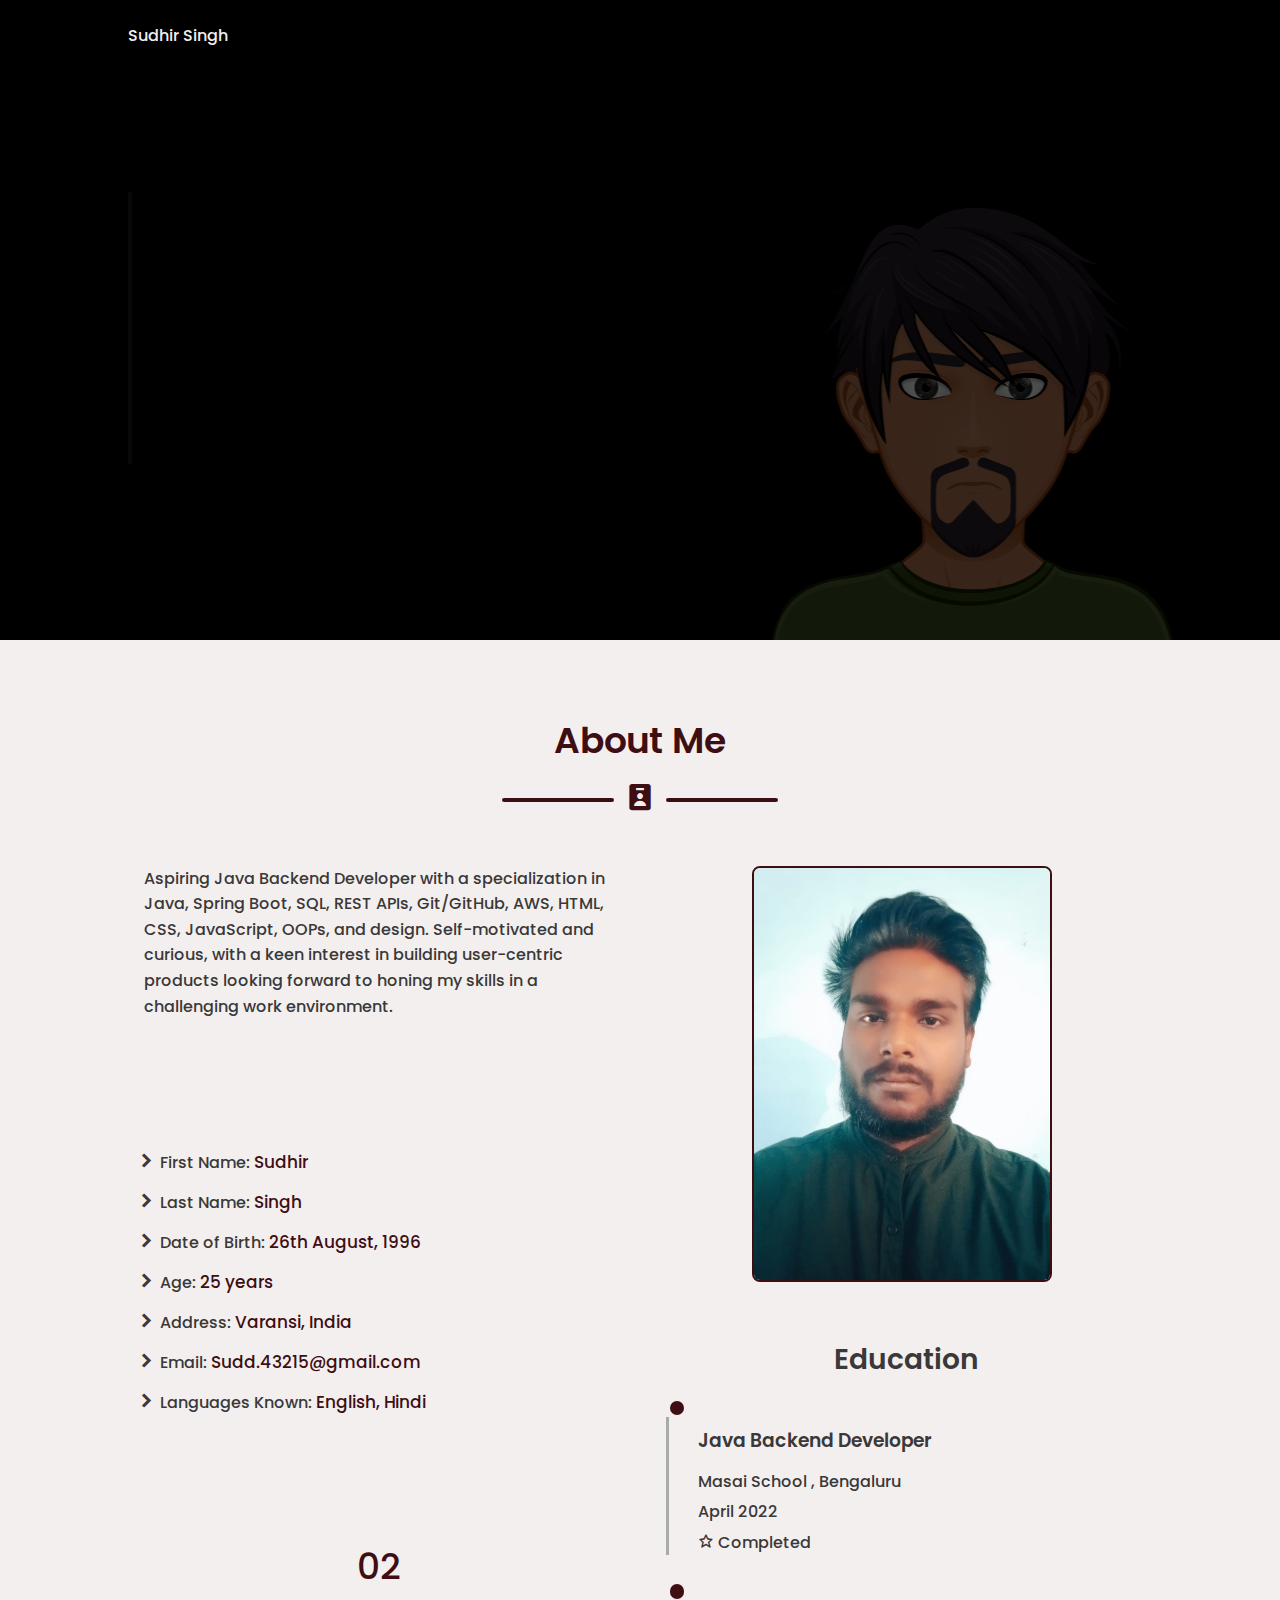
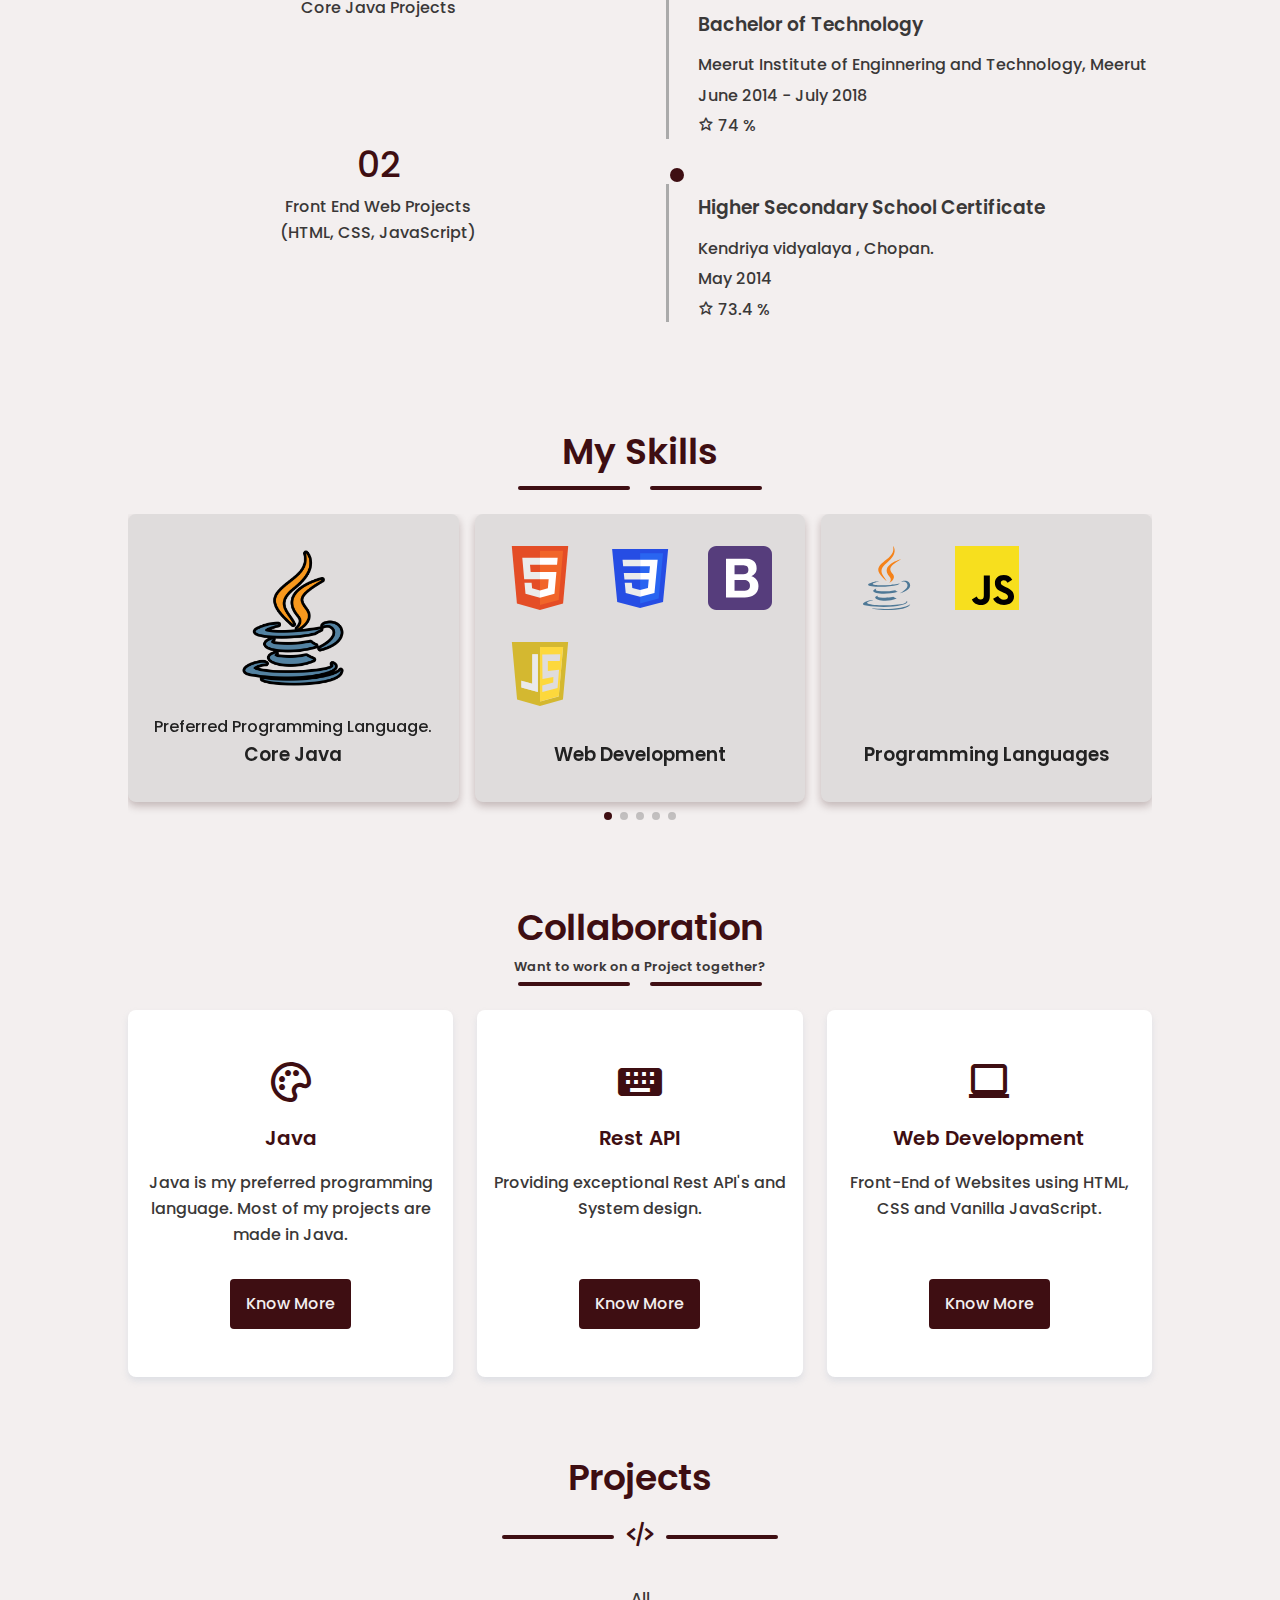
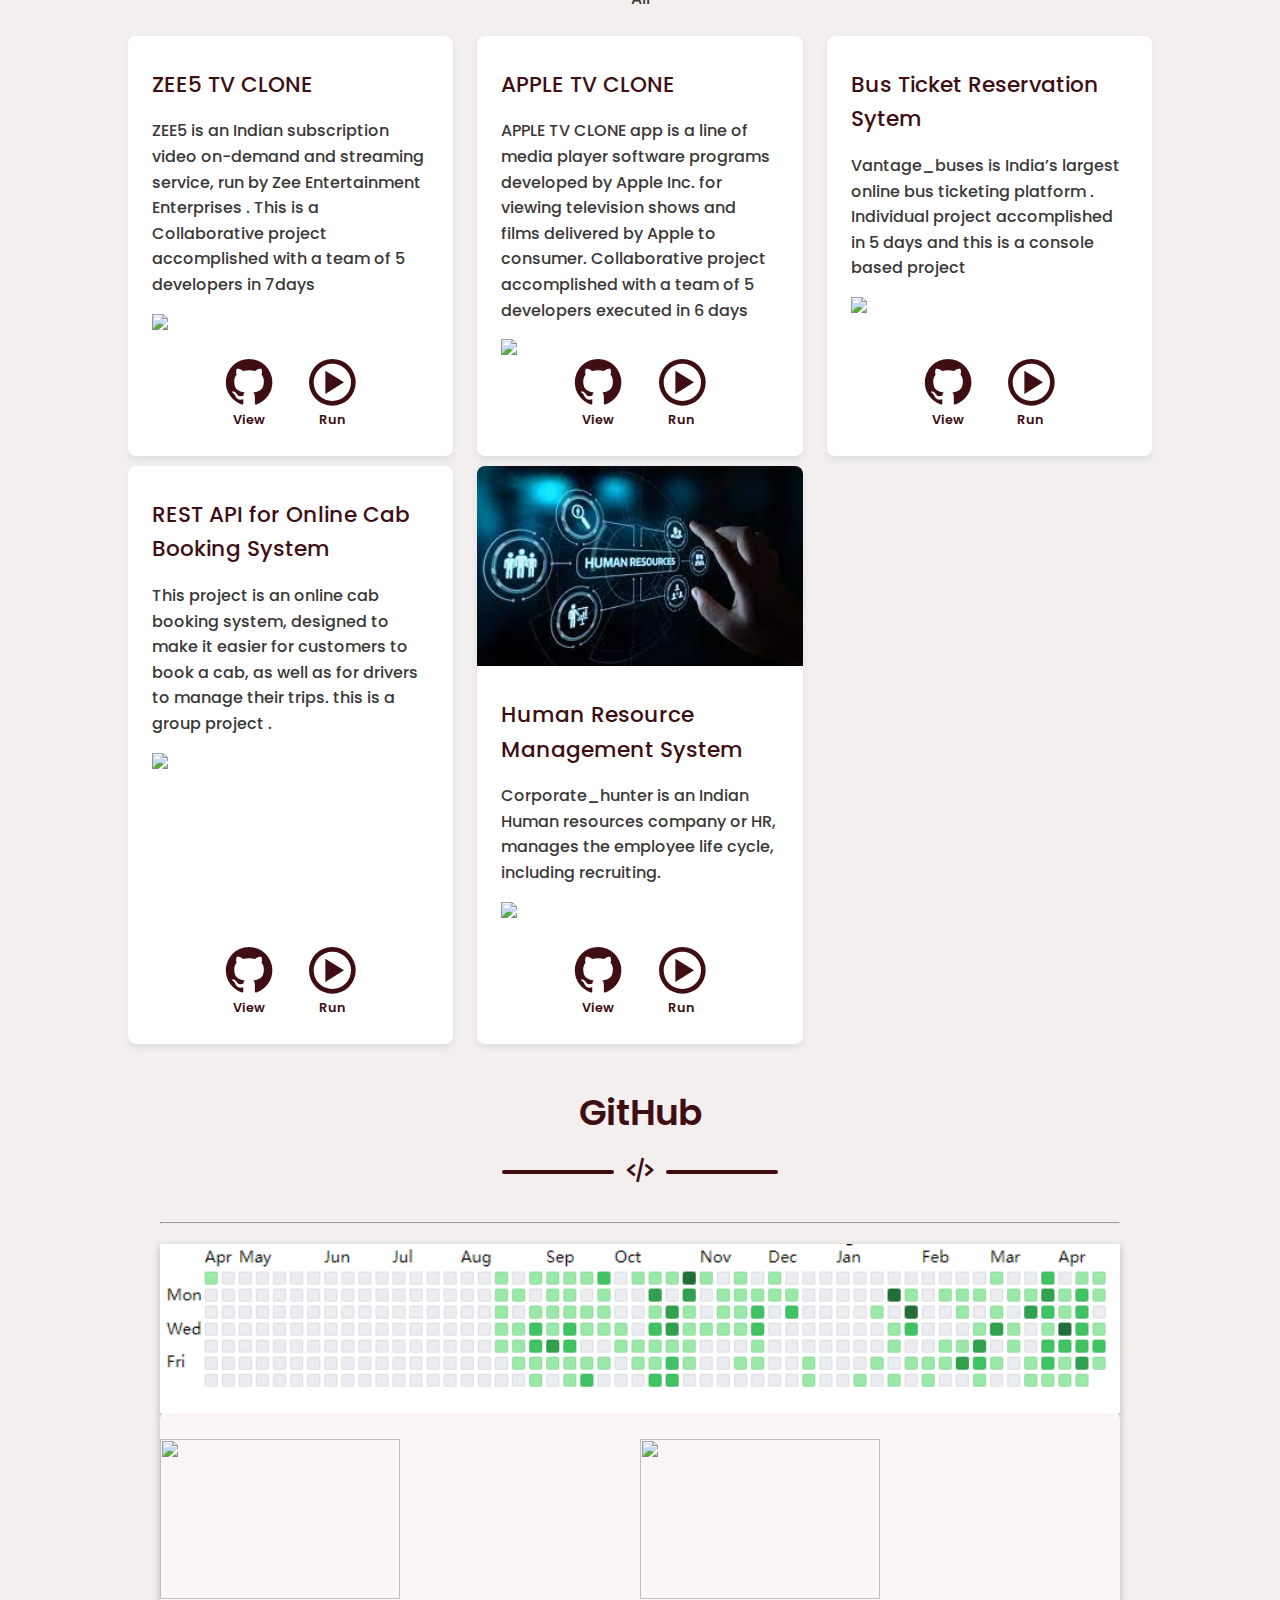
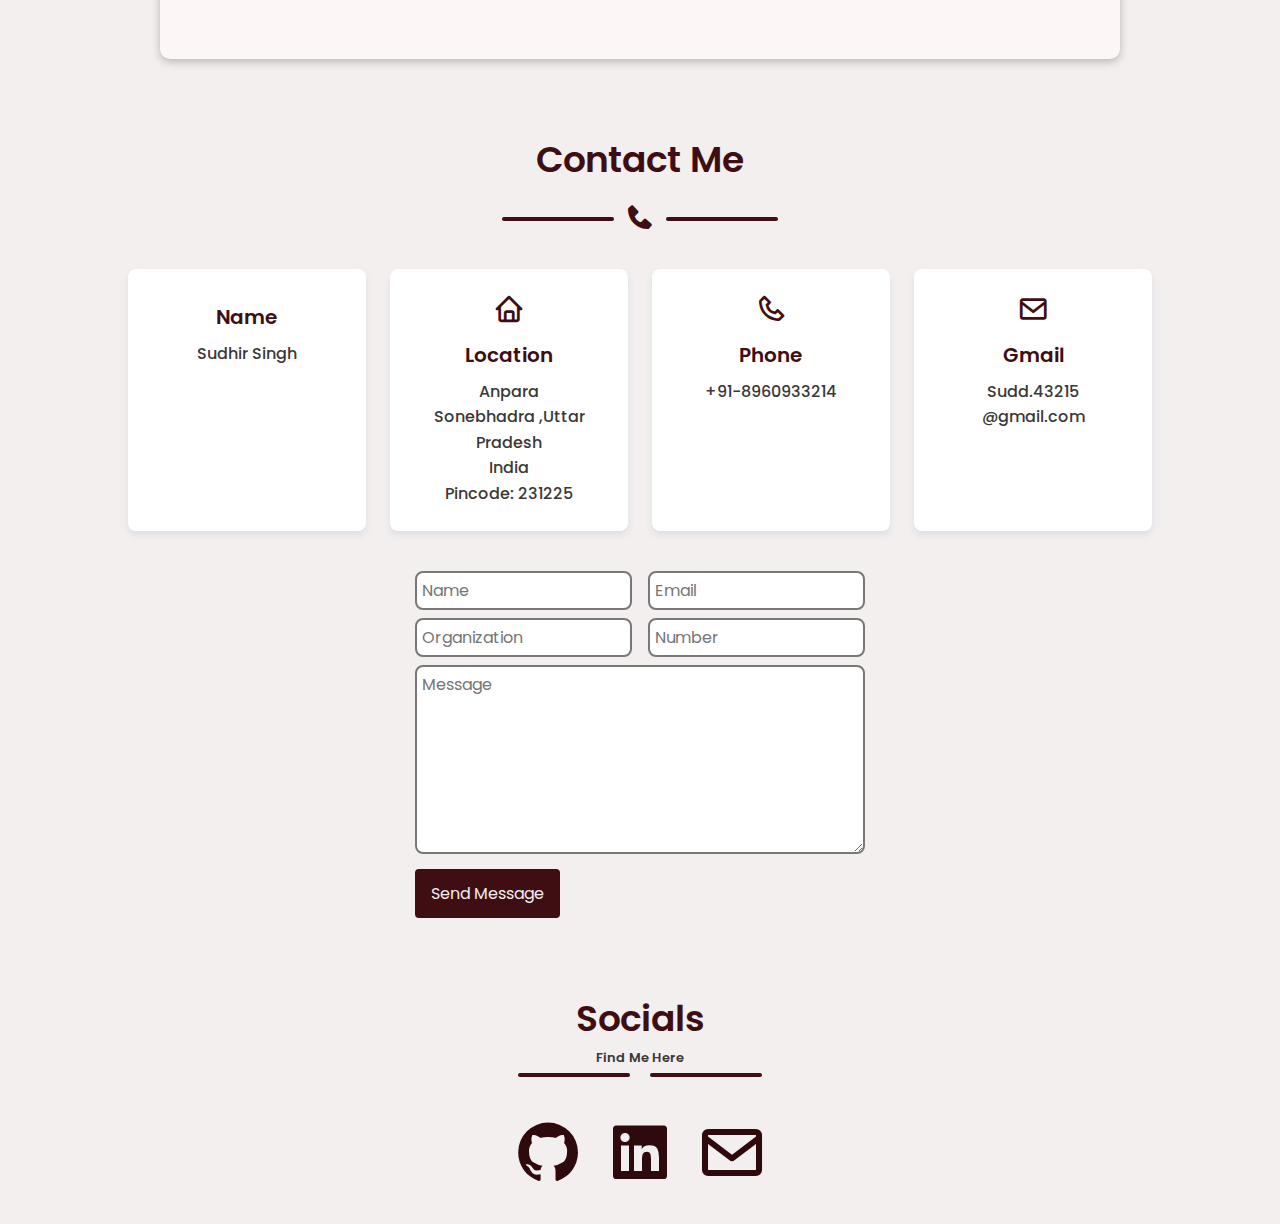
==== commit c6060240: "add" ====
--- a/index.html
+++ b/index.html
@@ -94,7 +94,7 @@
             </li>
 
             <li class="nav__item">
-              <a href="./assets/pdf/fw19_0517-Sudhir-Singh-Resume.pdf" style="color: aliceblue;" target="_blank" download="fw19_0517-Sudhir-Singh-Resume" onclick="window.open('https://drive.google.com/file/d/1OOV00FDZPEOEgqvmTykoCVpYTIgIR1Ux/view?usp=sharing')"class="nav__link" aria-label="Resume-Tab">Resume</a>
+              <a href="./assets/pdf/fw19_0517-Sudhir-Singh-Resume.pdf"  target="_blank" download="fw19_0517-Sudhir-Singh-Resume" onclick="window.open('https://drive.google.com/file/d/1OOV00FDZPEOEgqvmTykoCVpYTIgIR1Ux/view?usp=sharing')"class="nav__link" aria-label="Contact Tab">Resume</a>
               
             </li>
 
--- a/assets/css/style.css
+++ b/assets/css/style.css
@@ -8,9 +8,9 @@
     /* ===Colors=== */
     --first-color: #3e0e12;
     --first-color-dark: #2f0a0d;
-    --text-color: #524748;
-    --first-color-light: #786f71;
-    --first-color-lighten: #FBF9F9;
+    --text-color: #3a3838;
+    --first-color-light: #797777;
+    --first-color-lighten: #f3efef;
 
     /* ===Font and Typography=== */
     --body-font: 'Poppins', sans-serif;
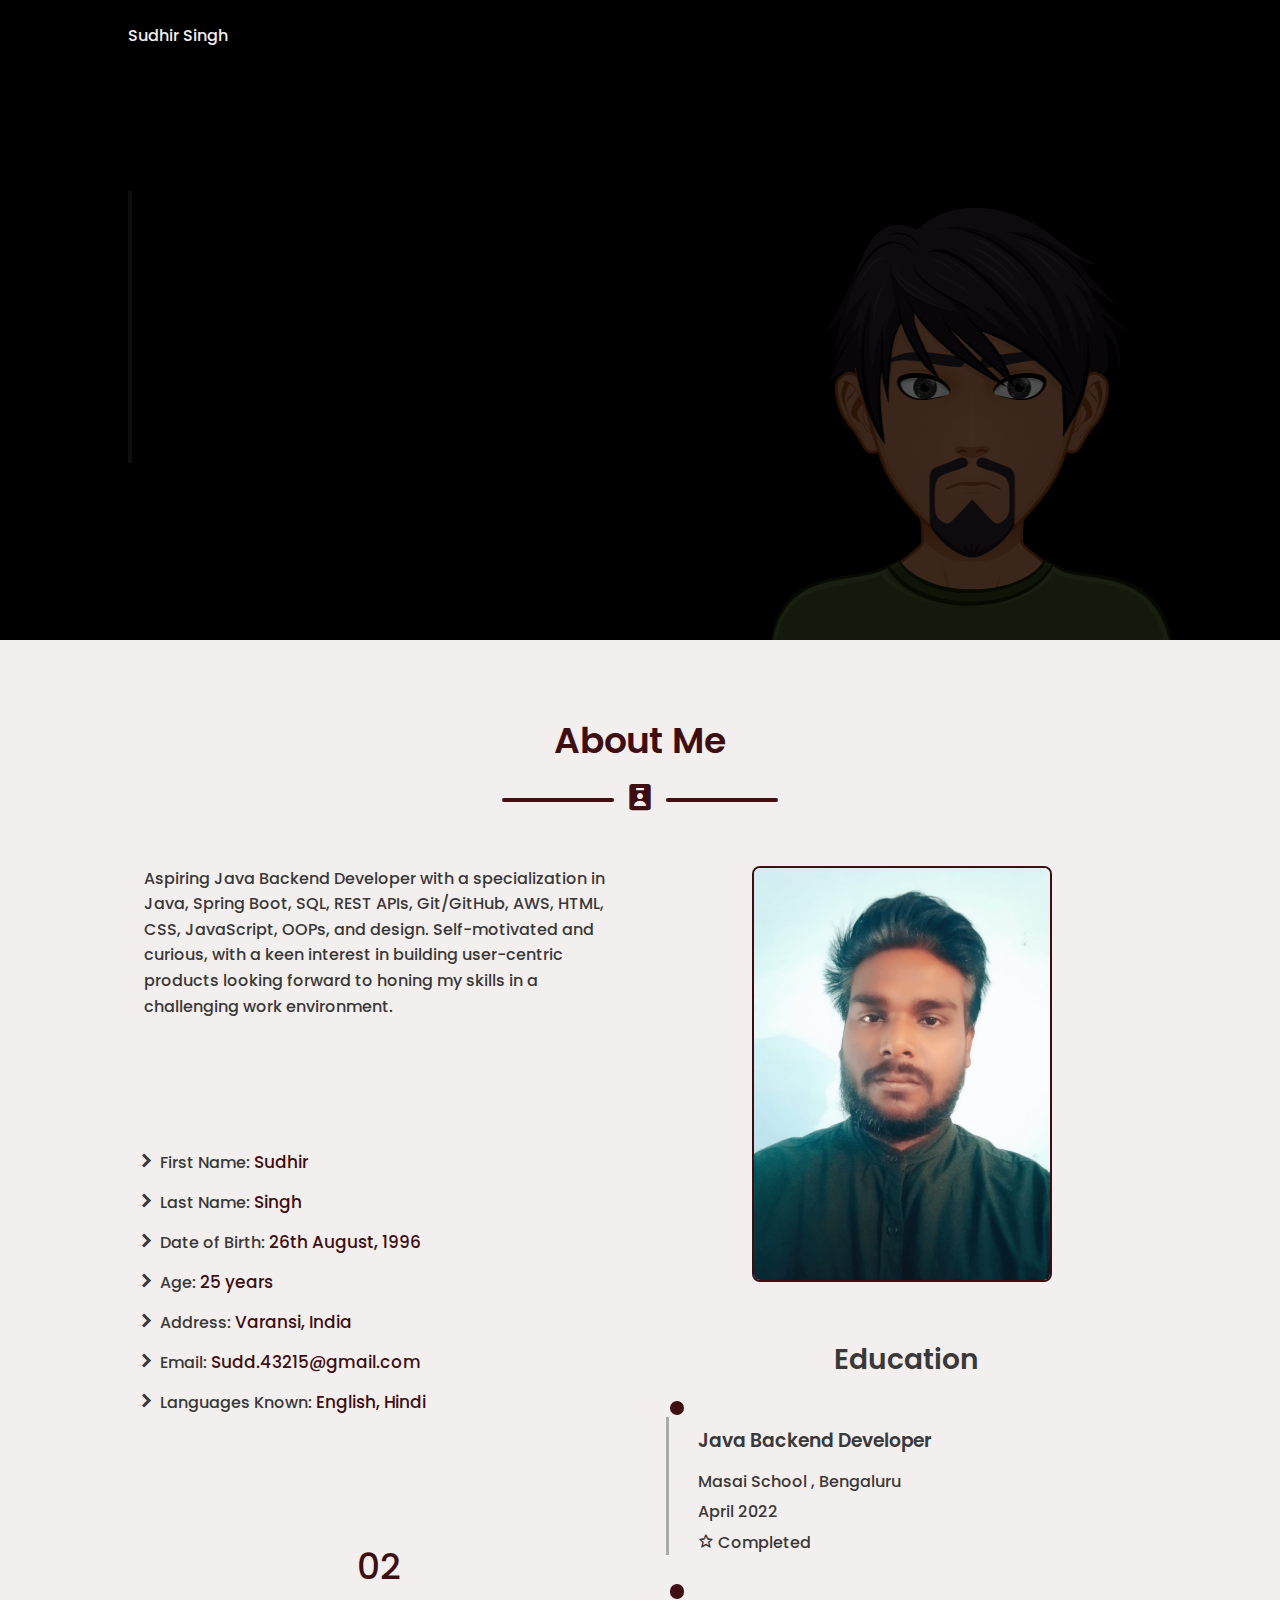
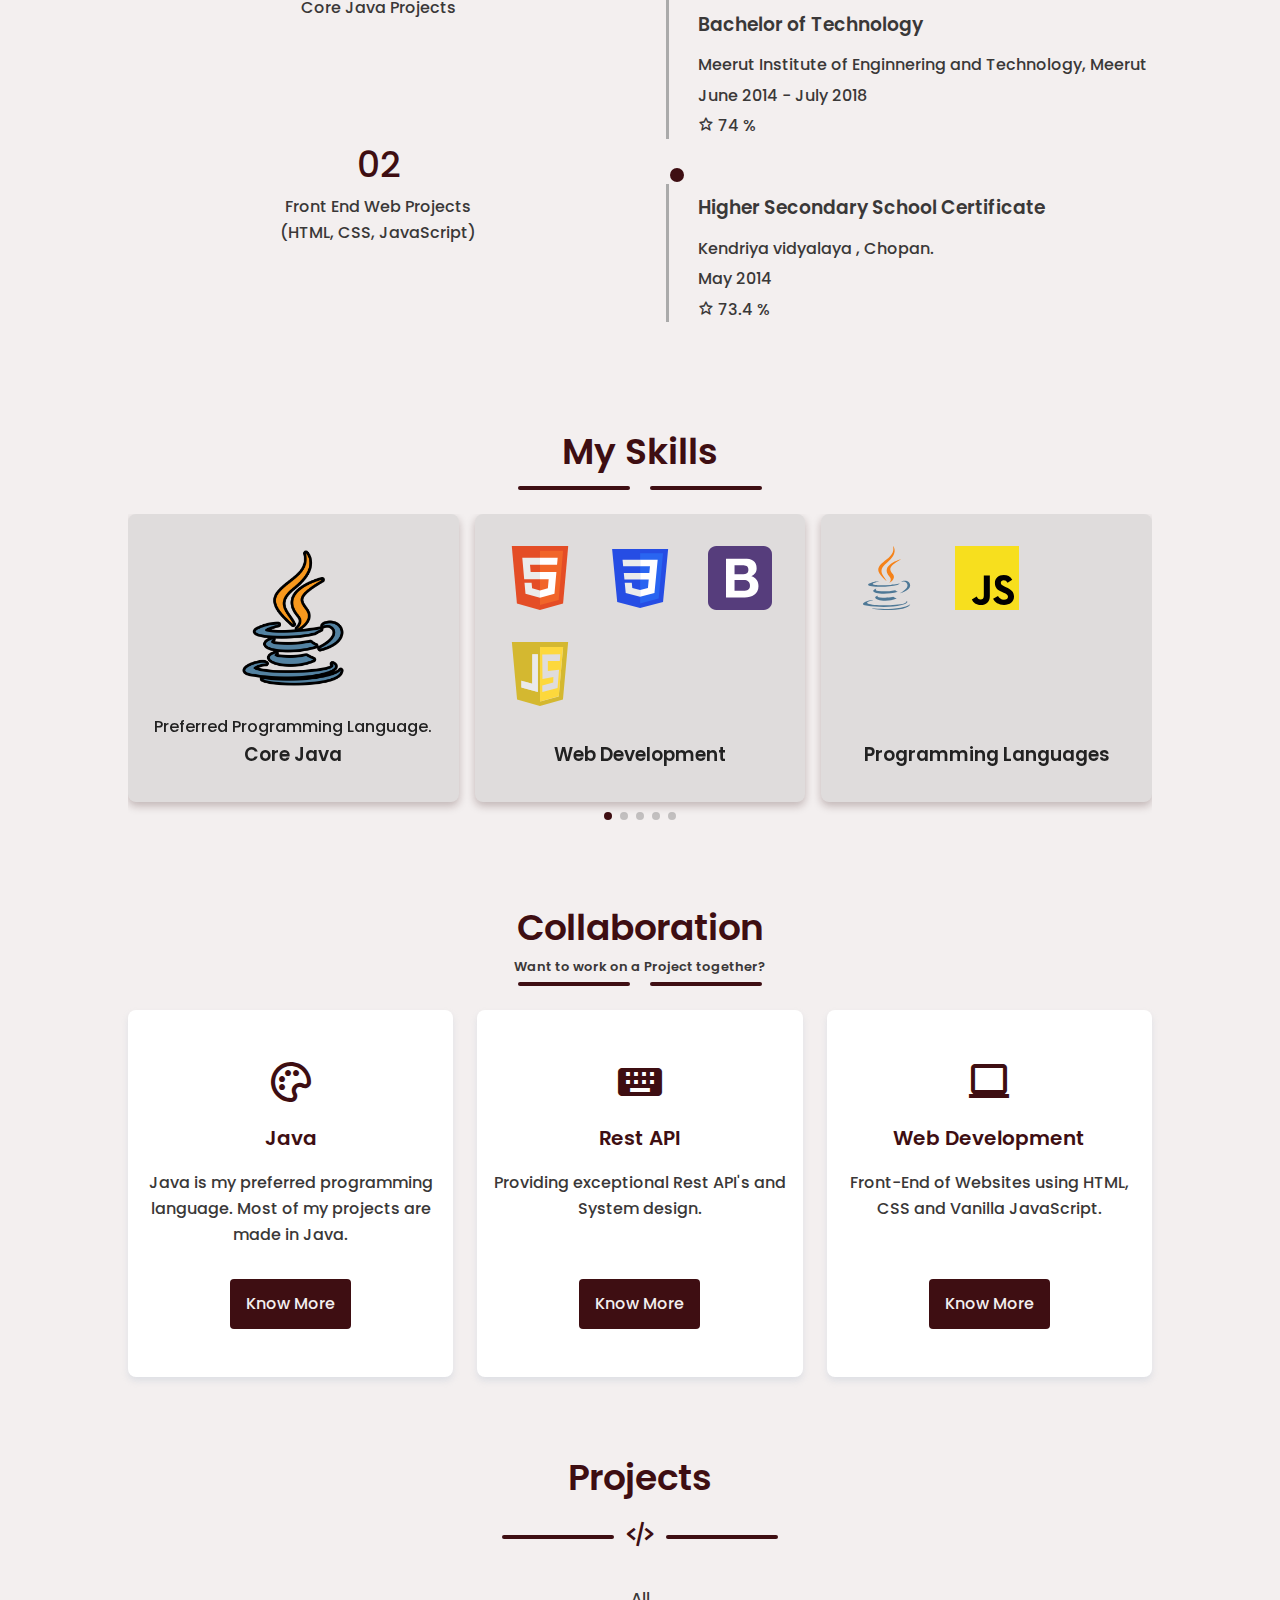
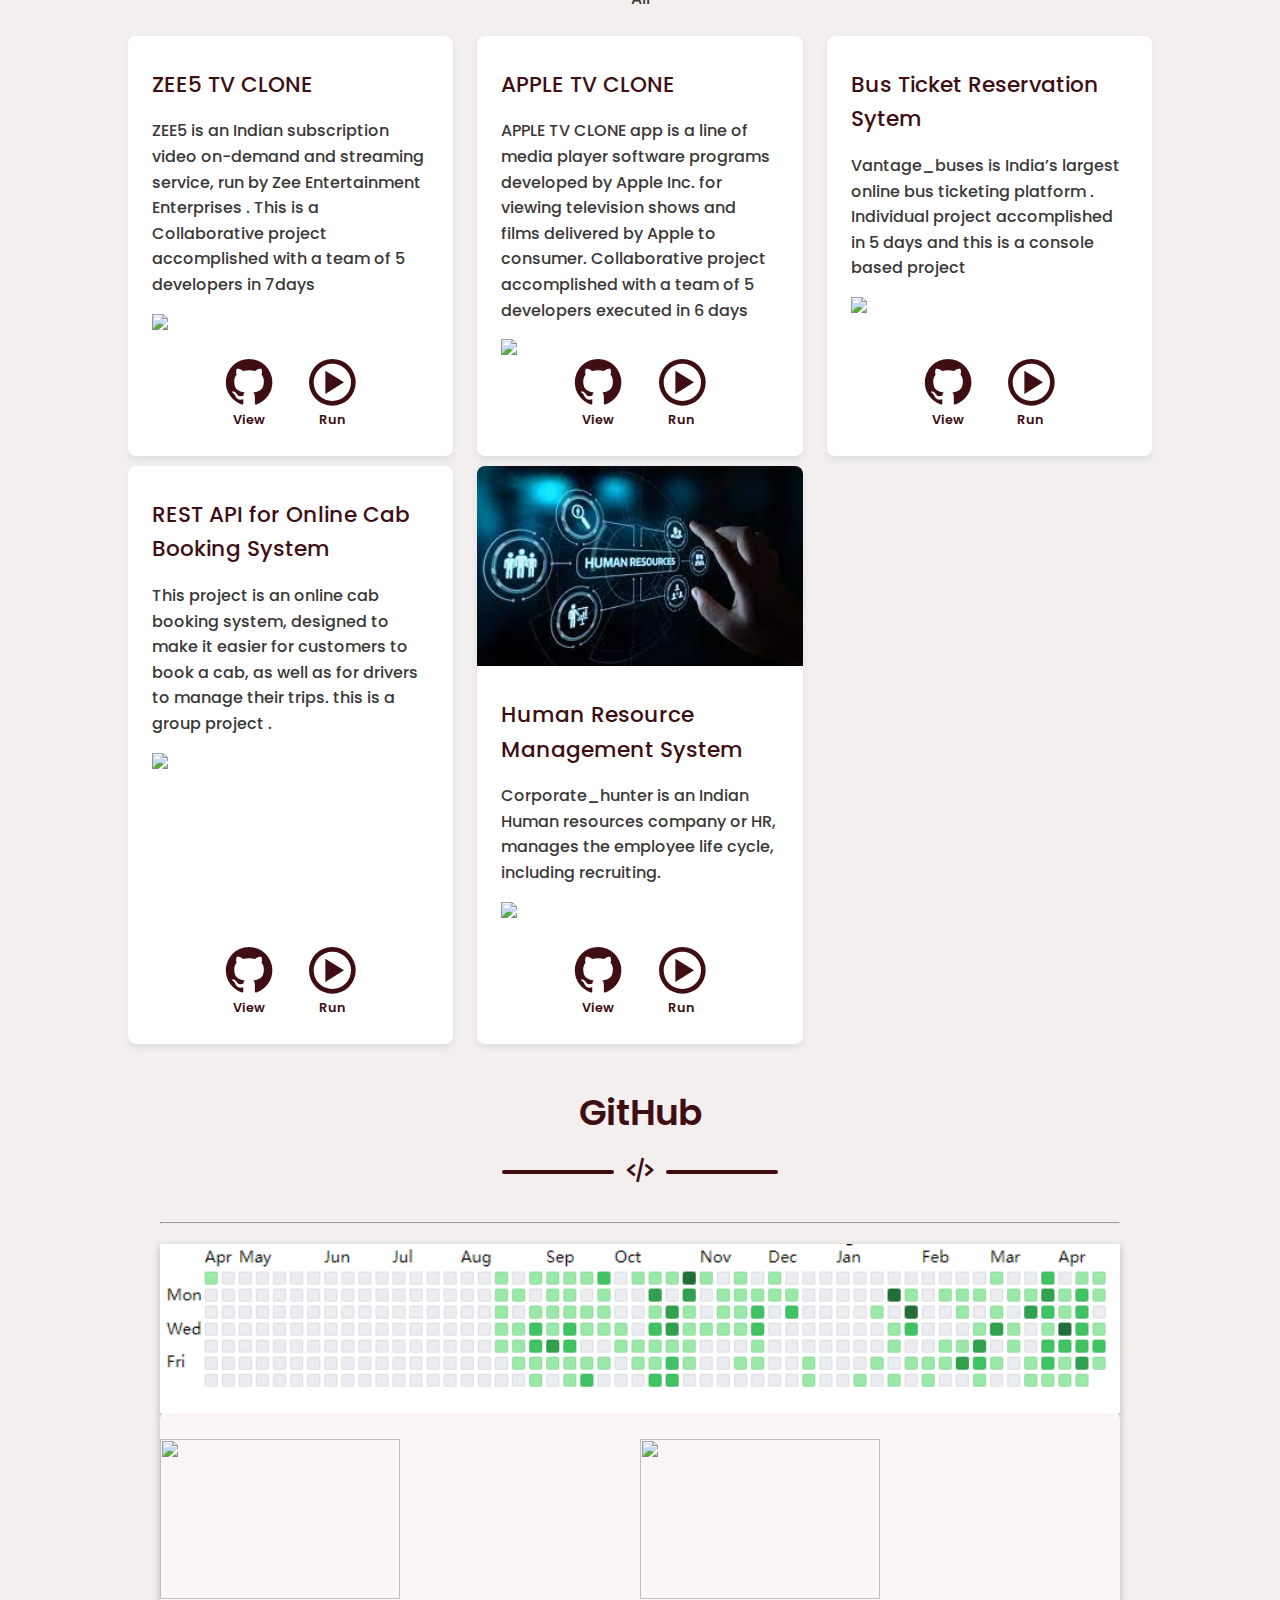
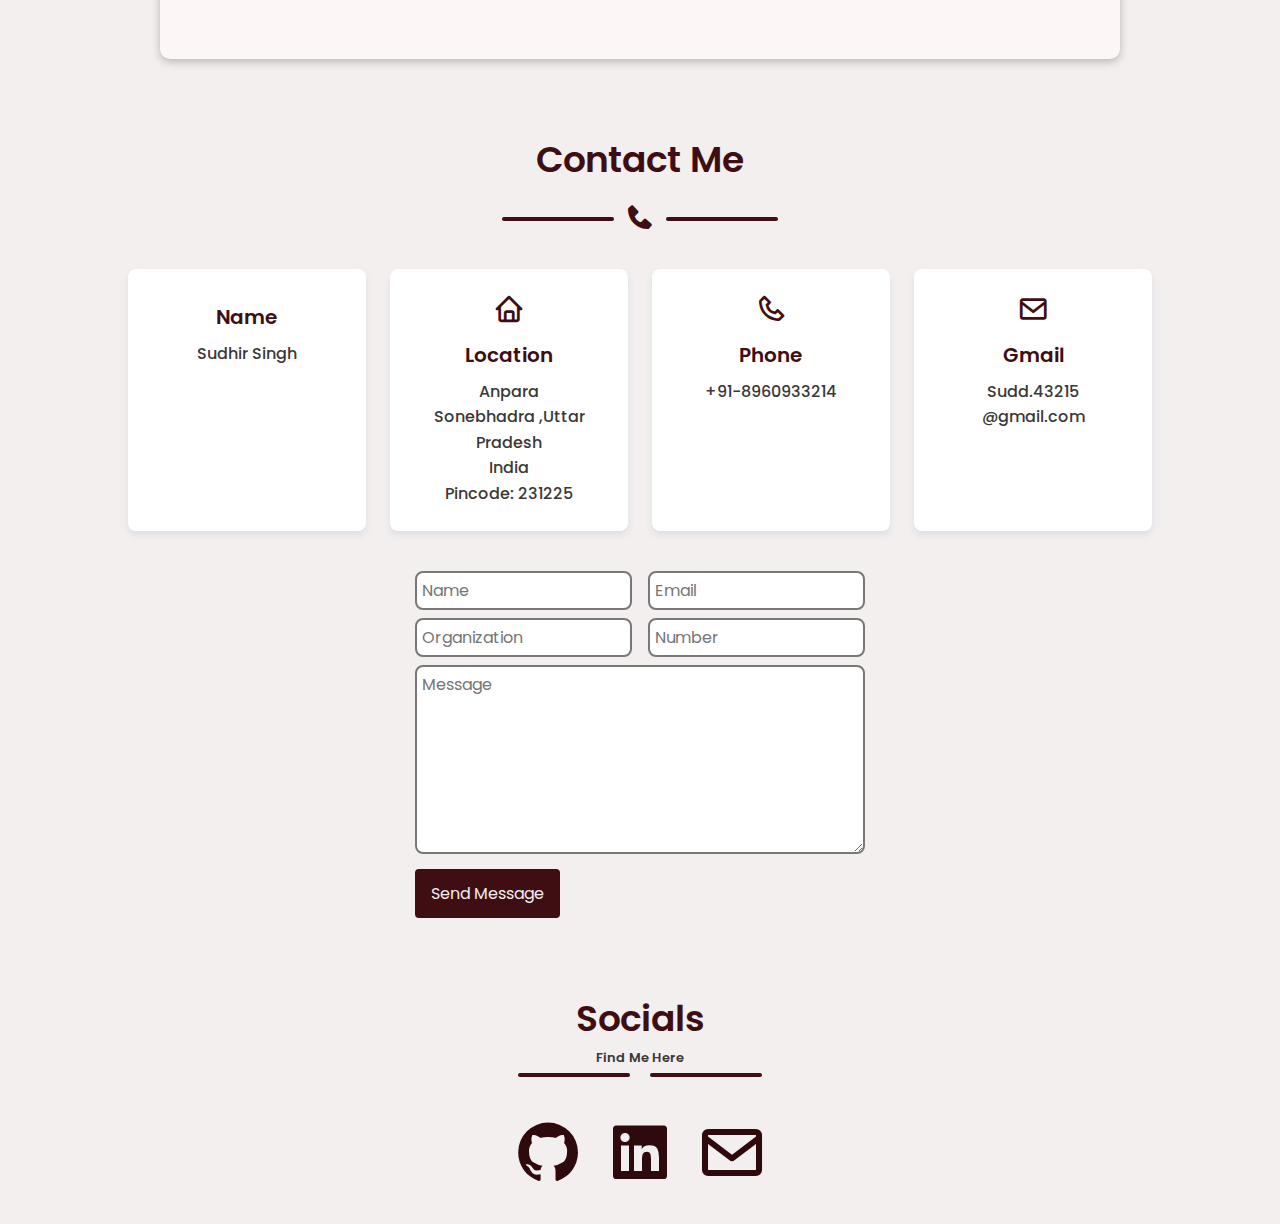
==== commit 5552a986: "add" ====
--- a/index.html
+++ b/index.html
@@ -759,7 +759,7 @@
 
                 <div class="portfolio__button-run-icon">
                   <a
-                    href="https://drive.google.com/file/d/1-W-5enCyTO-Z1zEHhoPJTtefmX89p-_w/view?usp=sharing"
+                    href="https://drive.google.com/file/d/1ec-OHkTaFHA8Alkg6urH9q4mWi44rHRR/view?usp=sharing"
                     target="_blank"
                     aria-label="Replit run code"
                     ><i
@@ -772,7 +772,7 @@
                 </div>
                 <div class="portfolio__button-run-text">
                   <a
-                    href="https://drive.google.com/file/d/1-W-5enCyTO-Z1zEHhoPJTtefmX89p-_w/view?usp=sharing"
+                    href="https://drive.google.com/file/d/1ec-OHkTaFHA8Alkg6urH9q4mWi44rHRR/view?usp=sharing"
                     target="_blank"
                     class="portfolio__button portfolio__button-text"
                     >Run
